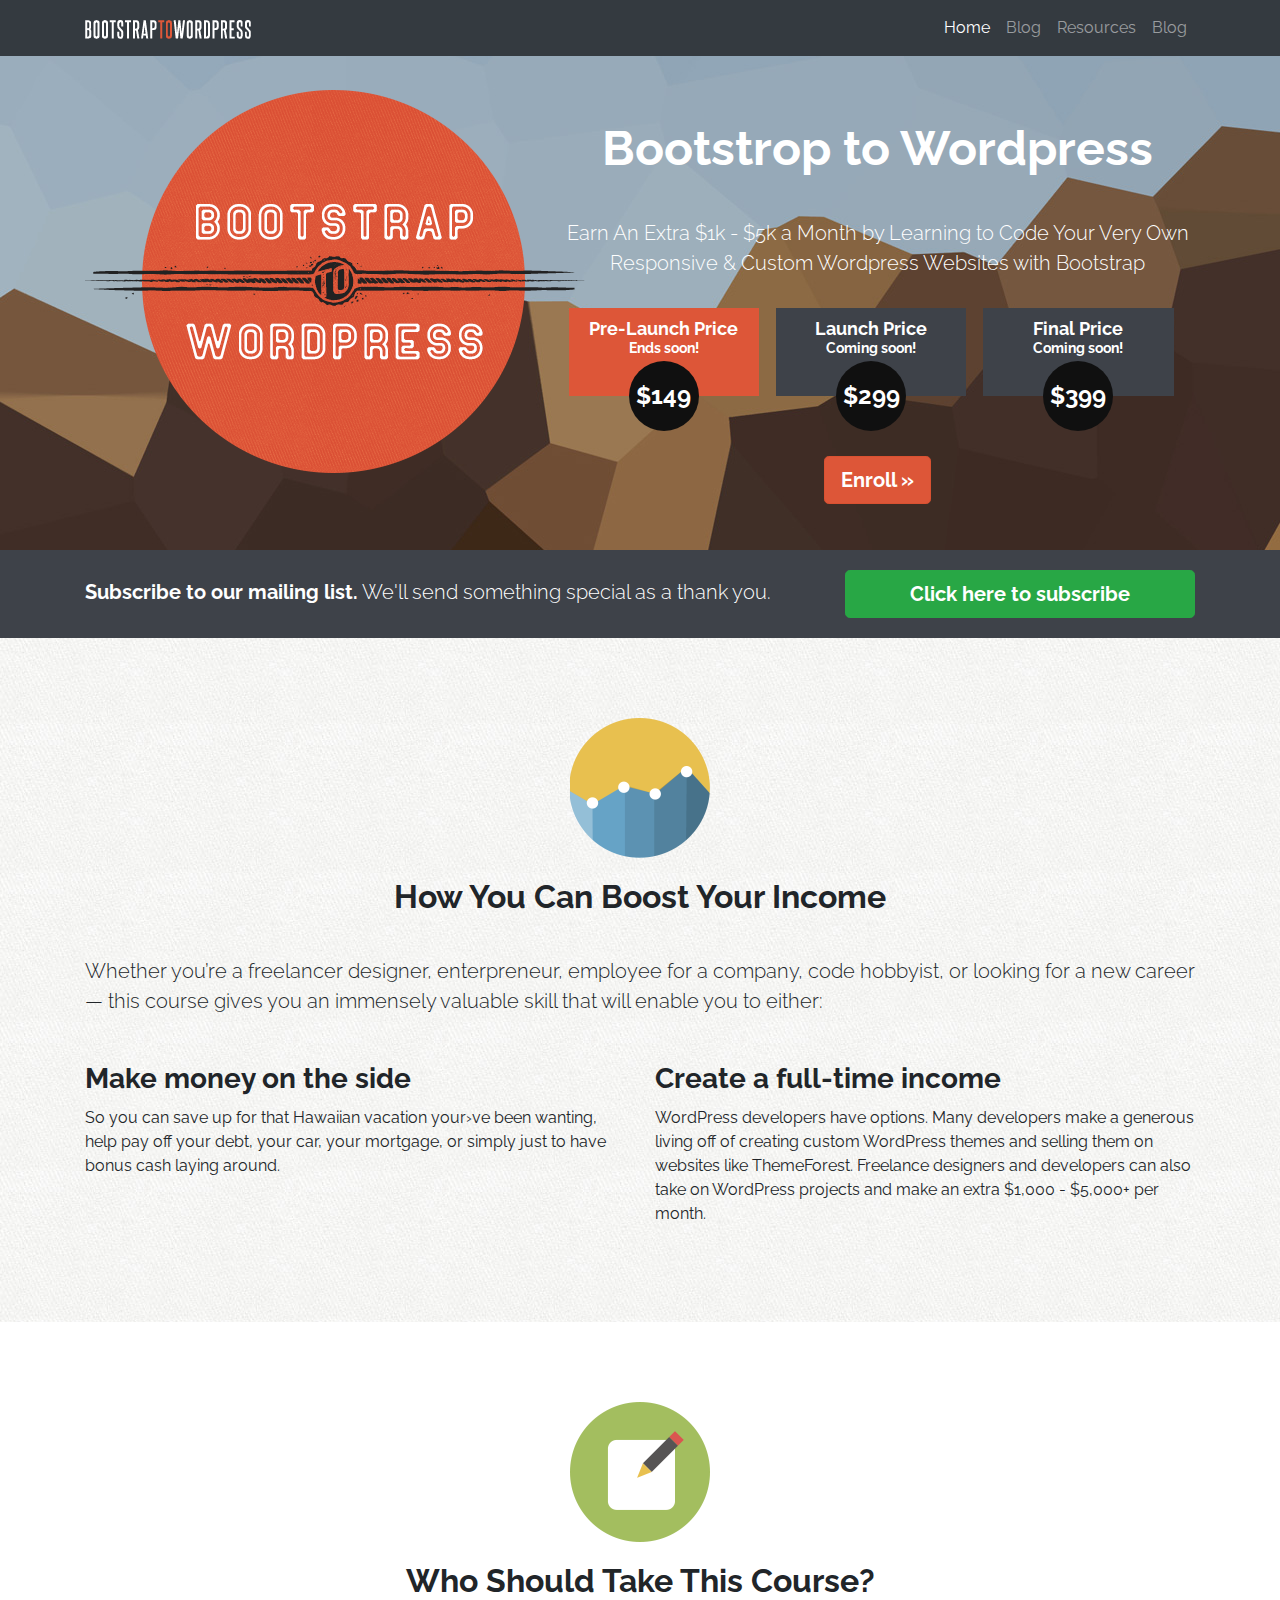
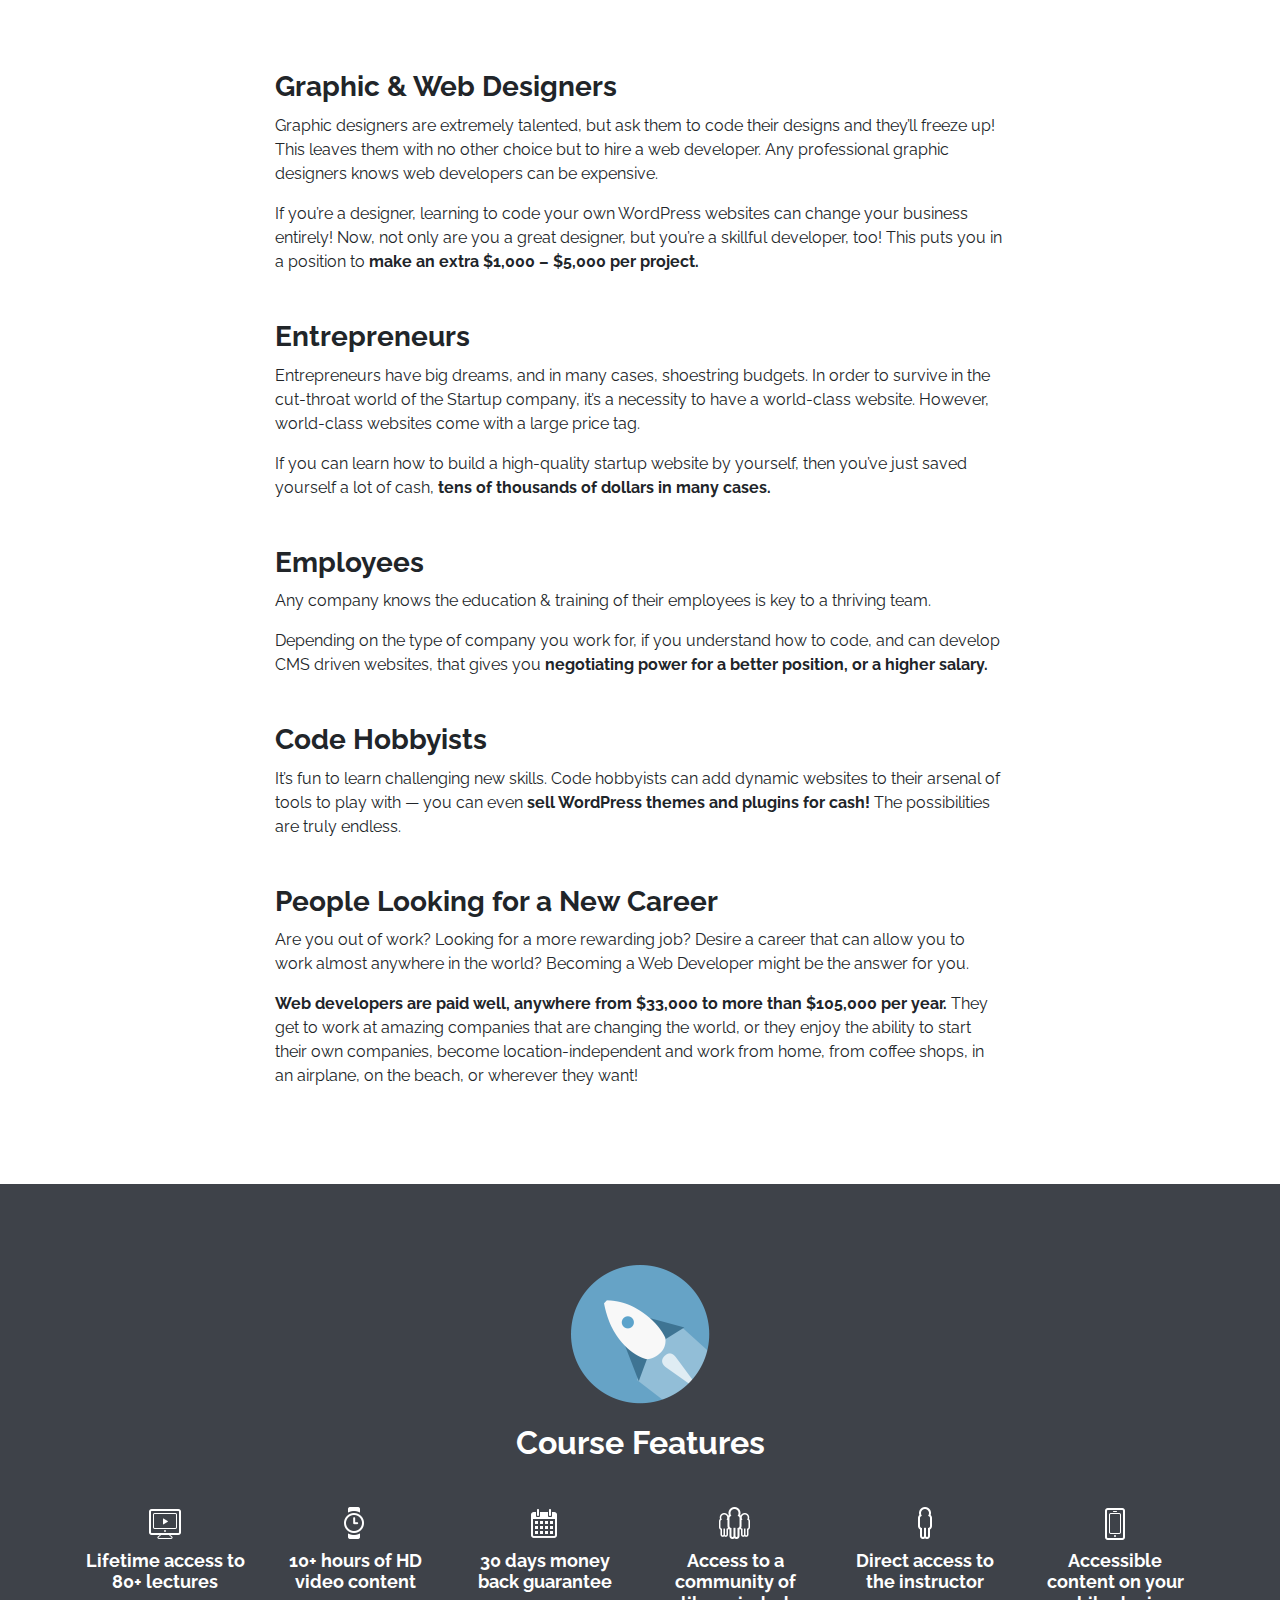
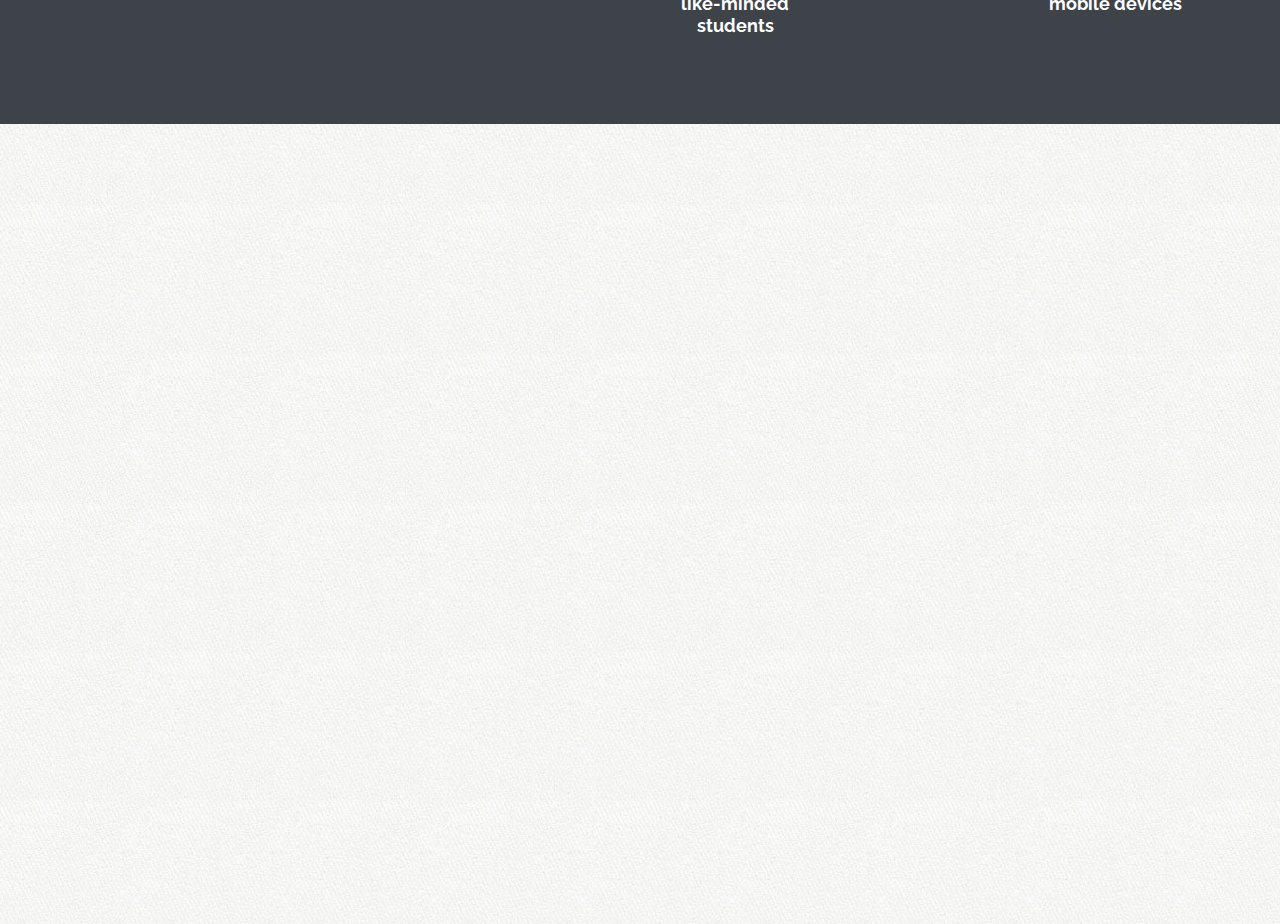
==== index.html @ 0d112072 "feat(markup): implements course features section" ====
<!doctype html>
<html lang="en">
<head>
  <meta charset="utf-8">
  <meta name="viewport" content="width=device-width, initial-scale=1, shrink-to-fit=no">
  <meta http-equiv="X-UA-Compatible" content="ie=edge">
  <meta name="description" content="">
  <meta name="author" content="">

  <title>Bootstrap to Wordpress</title>

  <link rel="icon" href="assets/img/favicon.ico">

  <link rel="stylesheet" href="assets/css/bootstrap.min.css">
  <link rel="stylesheet" href="assets/css/font-awesome/css/fontawesome-all.css">
  <link href="https://fonts.googleapis.com/css?family=Raleway:400,700" rel="stylesheet">
  <link rel="stylesheet" href="assets/css/custom.css">
</head>
<body>
  <!-- Header -->
  <header role="banner">

    <!-- Navbar -->
      <nav class="navbar navbar-expand-lg navbar-dark bg-dark fixed-top">
        <div class="container">
          <a href="#" class="navbar-brand">
            <img src="assets/img/logo.png" alt="Bootstrap to Wordpress">
          </a>
          
          <button
            class="navbar-toggler"
            type="button"
            data-toggle="collapse"
            data-target="#navbarNav"
            aria-controls="navbarNav"
            aria-expanded="false"
            aria-label="Toggle navigation"
          >
            <span class="navbar-toggler-icon"></span>
          </button>

          <div class="navbar-collapse collapse" id="navbarNav">
            <div class="navbar-nav ml-auto">
                <a href="/" class="nav-item nav-link active">
                  Home <span class="sr-only">(current)</span>
                </a>
                <a href="blog.html" class="nav-item nav-link">Blog</a>
                <a href="resources.html" class="nav-item nav-link">Resources</a>
                <a href="contact.html" class="nav-item nav-link">Blog</a>
            </div>
          </div>
        </div>
      </nav>

  </header>

  <!-- Hero -->
  <section id="hero" data-type="background" data-speed="5">
    <article>
      <div class="container">
        <div class="row">
          <div class="col-sm-5">
            <img class="logo" src="assets/img/logo-badge.png" alt="Bootstrap to Wordpress">
          </div>
          <div class="col-sm-7 hero-text">
            <h1>Bootstrop to Wordpress</h1>
            <p class="lead">Earn An Extra $1k - $5k a Month by Learning to Code Your Very Own Responsive &amp; Custom Wordpress Websites with Bootstrap</p>
            <div id="price-timeline">
              <div class="price active">
                <h4>Pre-Launch Price <small>Ends soon!</small></h4>
                <span>$149</span>
              </div>
              <div class="price">
                <h4>Launch Price <small>Coming soon!</small></h4>
                <span>$299</span>
              </div>
              <div class="price">
                  <h4>Final Price <small>Coming soon!</small></h4>
                  <span>$399</span>
              </div>
            </div>

            <div>
              <a href="/" class="btn btn-lg btn-danger" role="button">Enroll &raquo;</a>
            </div>
          </div>
        </div>
      </div>
    </article>
  </section>

  <!-- Opt in section -->
  <section id="optin">
    <div class="container">
      <div class="row">
        <div class="col-sm-8">
          <p class="lead">
            <strong class="font-weight-bold">Subscribe to our mailing list.</strong>
            We'll send something special as a thank you.
          </p>
        </div>
        <div class="col-sm-4">
          <button 
            class="btn btn-lg btn-success btn-block"
            data-toggle="modal"
            data-target="#myModal"
          >
            Click here to subscribe
          </button>
        </div>
      </div>
    </div>
  </section>

  <!-- Boost your income -->
  <section>
    <div class="container">
      <div class="section-header">
        <img src="assets/img/icon-boost.png" alt="icon boost">
        <h2>How You Can Boost Your Income</h2>
      </div>
      <p class="lead">
        Whether you&rsquo;re a freelancer designer, enterpreneur, employee for a company, code hobbyist, or looking for a new career &mdash; this course gives you an immensely valuable skill that will enable you to either:
      </p>

      <div class="row">
        <div class="col-sm-6">
          <h3>Make money on the side</h3>
          <p>So you can save up for that Hawaiian vacation your&rsaquo;ve been wanting, help pay off your debt, your car, your mortgage, or simply just to have bonus cash laying around.</p>
        </div>
        <div class="col-sm-6">
          <h3>Create a full-time income</h3>
          <p>WordPress developers have options. Many developers make a generous living off of creating custom WordPress themes and selling them on websites like ThemeForest. Freelance designers and developers can also take on WordPress projects and make an extra $1,000 - $5,000+ per month.</p>
        </div>
      </div>
    </div>
  </section>

  <!-- Who benefits -->
  <section id="who-benefits">
    <div class="container">
      <div class="section-header">
        <img src="assets/img/icon-pad.png" alt="icon pad">
        <h2>Who Should Take This Course?</h2>
      </div>

      <div class="row">
        <div class="col-sm-8 offset-sm-2">
          <h3>Graphic &amp; Web Designers</h3>
          <p>Graphic designers are extremely talented, but ask them to code their designs and they’ll freeze up! This leaves them with no other choice but to hire a web developer. Any professional graphic designers knows web developers can be expensive.</p>
          <p>If you’re a designer, learning to code your own WordPress websites can change your business entirely! Now, not only are you a great designer, but you’re a skillful developer, too! This puts you in a position to <strong>make an extra $1,000 – $5,000 per project.</strong></p>
        </div>

        <div class="col-sm-8 offset-sm-2">
          <h3>Entrepreneurs</h3>
          <p>Entrepreneurs have big dreams, and in many cases, shoestring budgets. In order to survive in the cut-throat world of the Startup company, it’s a necessity to have a world-class website. However, world-class websites come with a large price tag.</p>
          <p>If you can learn how to build a high-quality startup website by yourself, then you’ve just saved yourself a lot of cash, <strong>tens of thousands of dollars in many cases.</strong></p>
        </div>

        <div class="col-sm-8 offset-sm-2">
          <h3>Employees</h3>
          <p>Any company knows the education & training of their employees is key to a thriving team.</p>
          <p>Depending on the type of company you work for, if you understand how to code, and can develop CMS driven websites, that gives you <strong>negotiating power for a better position, or a higher salary.</strong></p>
        </div>

        <div class="col-sm-8 offset-sm-2">
          <h3>Code Hobbyists</h3>
          <p>It’s fun to learn challenging new skills. Code hobbyists can add dynamic websites to their arsenal of tools to play with — you can even <strong>sell WordPress themes and plugins for cash!</strong> The possibilities are truly endless.</p>
        </div>

        <div class="col-sm-8 offset-sm-2">
          <h3>People Looking for a New Career</h3>
          <p>Are you out of work? Looking for a more rewarding job? Desire a career that can allow you to work almost anywhere in the world? Becoming a Web Developer might be the answer for you.</p>
          <p><strong>Web developers are paid well, anywhere from $33,000 to more than $105,000 per year.</strong> They get to work at amazing companies that are changing the world, or they enjoy the ability to start their own companies, become location-independent and work from home, from coffee shops, in an airplane, on the beach, or wherever they want!</p>
        </div>
      </div>
    </div>
  </section>

  <!-- Course features -->
  <section id="course-features">
    <div class="container">

      <div class="section-header">
        <img src="assets/img/icon-rocket.png" alt="icon rocket">
        <h2>Course Features</h2>
      </div>

      <div class="row">
        <div class="col-sm-2">
          <i class="ci ci-computer"></i>
          <h4>Lifetime access to 80+ lectures</h4>
        </div>

        <div class="col-sm-2">
          <i class="ci ci-watch"></i>
          <h4>10+ hours of HD video content</h4>
        </div>

        <div class="col-sm-2">
          <i class="ci ci-calendar"></i>
          <h4>30 days money back guarantee</h4>
        </div>

        <div class="col-sm-2">
          <i class="ci ci-community"></i>
          <h4>Access to a community of like-minded students</h4>
        </div>

        <div class="col-sm-2">
          <i class="ci ci-instructor"></i>
          <h4>Direct access to the instructor</h4>
        </div>

        <div class="col-sm-2">
          <i class="ci ci-device"></i>
          <h4>Accessible content on your mobile devices</h4>
        </div>
      </div>

    </div>
  </section>

  <!-- Project features -->
  <section></section>

  <!-- Video featurette -->
  <section></section>

  <!-- Instructor -->
  <section></section>

  <!-- Testimonials -->
  <section></section>

  <!-- Sign up -->
  <section></section>

  <!-- Footer -->
  <footer></footer>

  <!-- Modal -->
  <div class="modal fade" id="myModal">
    <div class="modal-dialog">
      <div class="modal-content">
        <div class="modal-header">
          <h4 class="modal-title" id="myModalLabel">
            <i class="fa fa-envelope"></i> Subscribe to our Mailing List
          </h4>
          <button type="button" class="close" data-dismiss="modal" aria-label="close">
            <span aria-hidden="true">&times;</span>
            <span class="sr-only">Close</span>
          </button>
        </div>

        <div class="modal-body">
          <p>
            Simply enter your name and email! As a thank you for joining us, 
            we're going to give you one of our best-selling courses, 
            <em>for free!</em>
          </p>

          <form>
            <div class="form-row">
              <div class="form-group col-6">
                <label for="subscribe-name" class="sr-only">Your first name</label>
                <input type="text" class="form-control" id="subscribe-name" placeholder="Your first name">
              </div>
              <div class="form-group col-6">
                <label for="subscribe-email" class="sr-only">and your email</label>
                <input type="email" class="form-control" id="subscribe-email" placeholder="and your email">
              </div>  
            </div>
            <button type="submit" class="btn btn-danger btn-block">Subscribe!</button>
          </form>

          <hr>

          <p>
            <small>
              By provinding your email you consent to receiving occasional promotional emails &amp; newsletters.
              <br>
              No Spam. Just good stuff. We respect your privacy &amp; you may unsubscribe at any time.
            </small>
          </p>
        </div>
      </div>
    </div>
  </div>


  <script src="assets/js/jquery-3.3.1.min.js"></script>
  <script src="assets/js/popper-1.14.1.min.js"></script>
  <script src="assets/js/bootstrap.min.js"></script>
  <script src="assets/js/main.js"></script>
</body>
</html>
---- assets/css/custom.css ----
/* Color references

Green: #79b044
Salmon: #dd5638
Blue Gray: #3e4249

*/

/* === General === */
body {
  margin-top: 50px;
  font-family: 'proxima-nova', 'Raleway', Helvetica, sans-serif;
  font-size: 16px;
  background: url('../img/tile.jpg') top left repeat;
}

/* === Global === */
h1,h2,h3,h4,h5,h6 {
  -webkit-font-smoothing: antialiased;
  text-rendering: optimizeLegibility;
  font-weight: bold;
}

h1 {
  font-size: 3em;
}

h1,h2 {
  margin: 0 0 40px;
}

h3 {
  margin: 20px 0;
}

h4 {
  font-size: 18px;
}

button, input, .btn, a.btn {
  -webkit-font-smoothing: antialiased;
  text-rendering: optimizeLegibility;
  color: white;
}

.btn {
  font-weight: bold;
}

.btn-danger {
  background-color: #dd5638;
  border-color: #d95131;
}

/* === Hero === */
#hero {
  background: url('../img/hero-bg.jpg') 50% 0 repeat fixed;
  min-height: 500px;
  padding: 40px 0;
  color: white;
  -webkit-font-smoothing: antialiased;
  text-rendering: optimizeLegibility;
}

#hero article {
  width: 100%;
  text-align: center;
}

#hero .hero-text {
  margin-top: 30px;
}

#price-timeline {
  margin: 30px 0 60px;
  text-align: center;
}

#price-timeline .price {
  display: inline-block;
  margin: 0 2% 0 0;
  width: 30%;
  background-color: #3e4249;
  padding: 10px 20px 30px;
  position: relative;
  vertical-align: top;
}

#price-timeline .price.active {
  background-color: #dd5638;
}

#price-timeline .price span {
  background-color: #101010;
  display: block;
  height: 70px;
  width: 70px;
  text-align: center;
  line-height: 70px;
  font-weight: bold;
  font-size: 24px;
  border-radius: 100%;
  -webkit-border-radius: 100%;
  -moz-border-radius: 100%;
  position: absolute;
  bottom: -35px;
  left: 50%;
  margin-left: -35px;
}

#price-timeline h4 {
  margin: 0 0 10px;
}

#price-timeline h4 small {
  color: white;
  font-weight: bold;
  display: block;
}

/* === Layout === */
section {
  padding: 80px 0;
}

section h2 {
  margin: 20px 0 40px;
}

section h3 {
  margin: 30px 0 10px;
}

.section-header {
  text-align: center;
}

#optin {
  background-color: #3e4249;
  padding: 20px 0;
  color: white;
  -webkit-font-smoothing: antialiased;
  text-rendering: optimizeLegibility;
  font-size: 1.2em;
}

#optin p {
  margin: 7px 0 0 0;
}

#who-benefits {
  background-color: white;
}

#course-features {
  background: #3e4249;
  color: white;
  text-align: center;
}

/* === CUSTOM ICON SPRITES === */
i.ci {
  display: inline-block;
  height: 40px;
  width: 40px;
  background: url('../img/icon-sprite.png') no-repeat;
}

.ci.ci-computer {
  background-position: 0 0;
}

.ci.ci-watch {
  background-position: -40px 0;
}

.ci.ci-calendar {
  background-position: -80px 0;
}

.ci.ci-community {
  background-position: -120px 0;
}

.ci.ci-instructor {
  background-position: -160px 0;
}

.ci.ci-device {
  background-position: -200px 0;
}
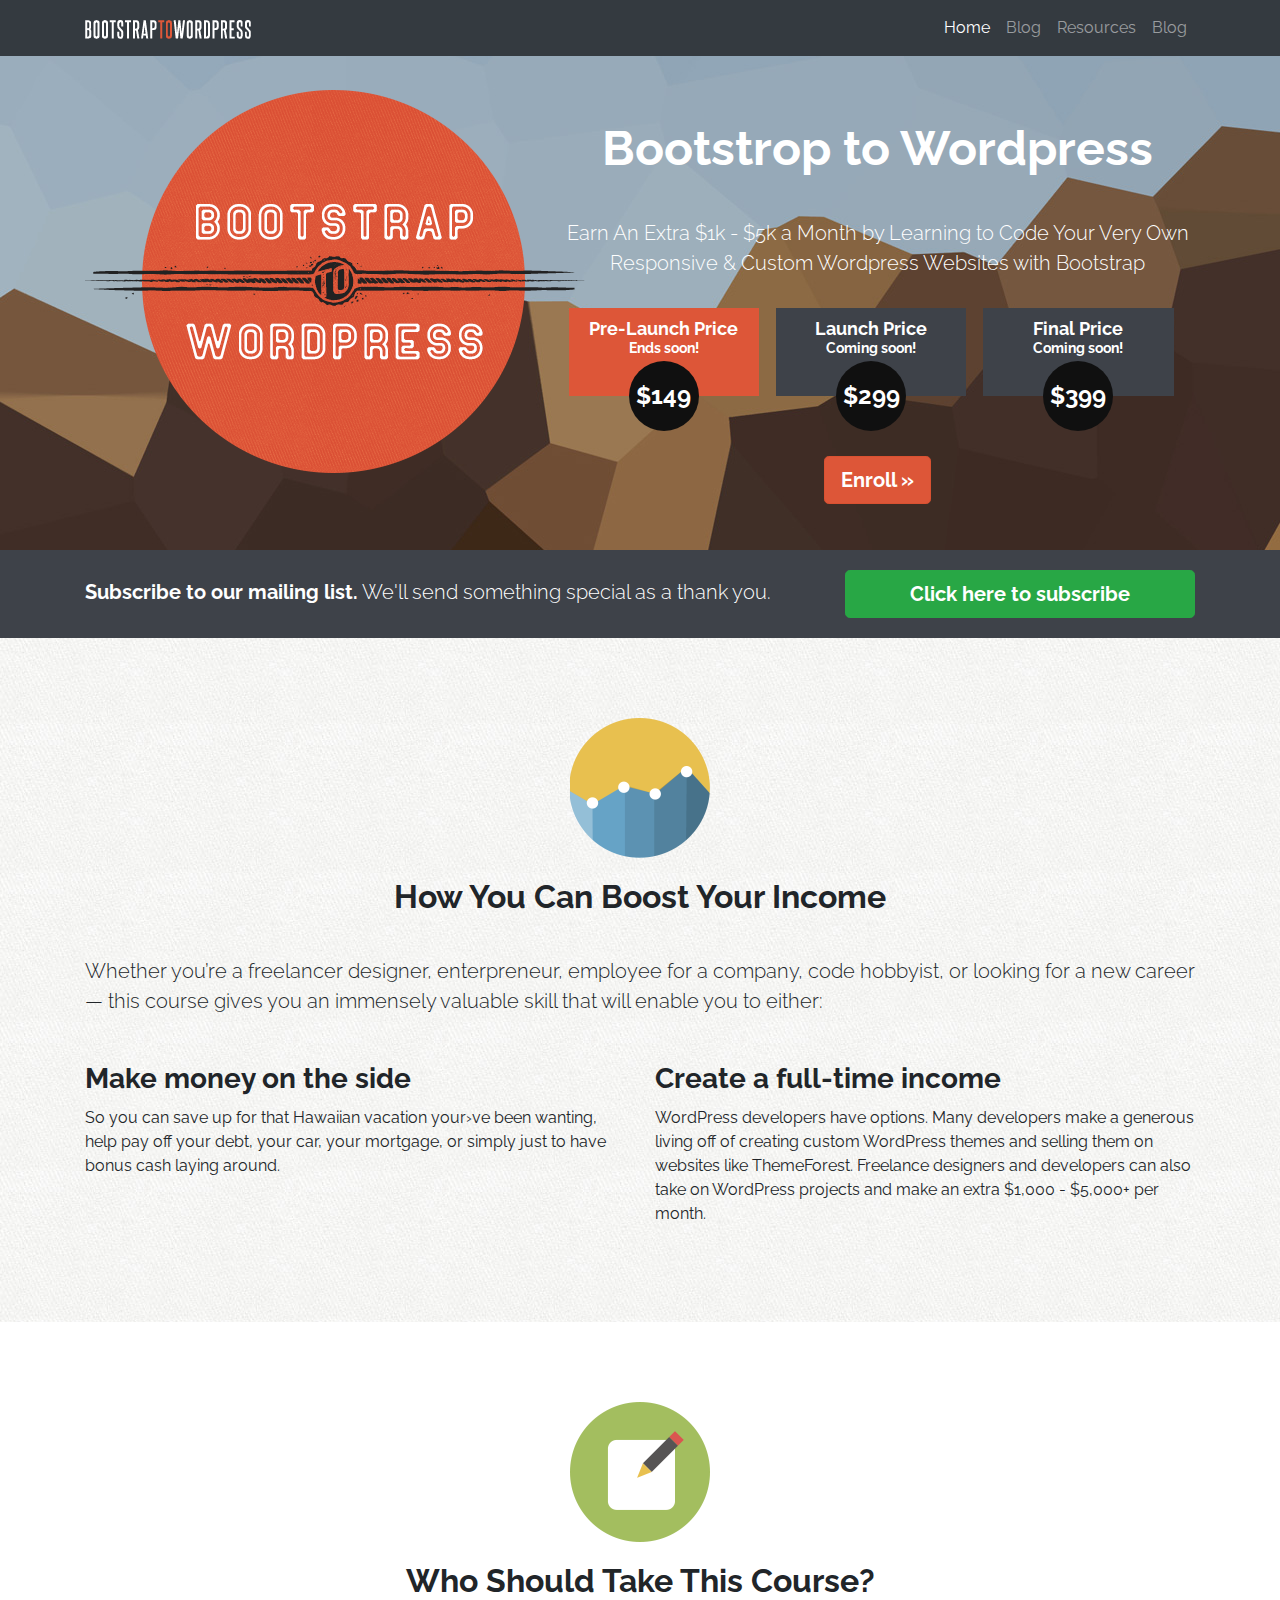
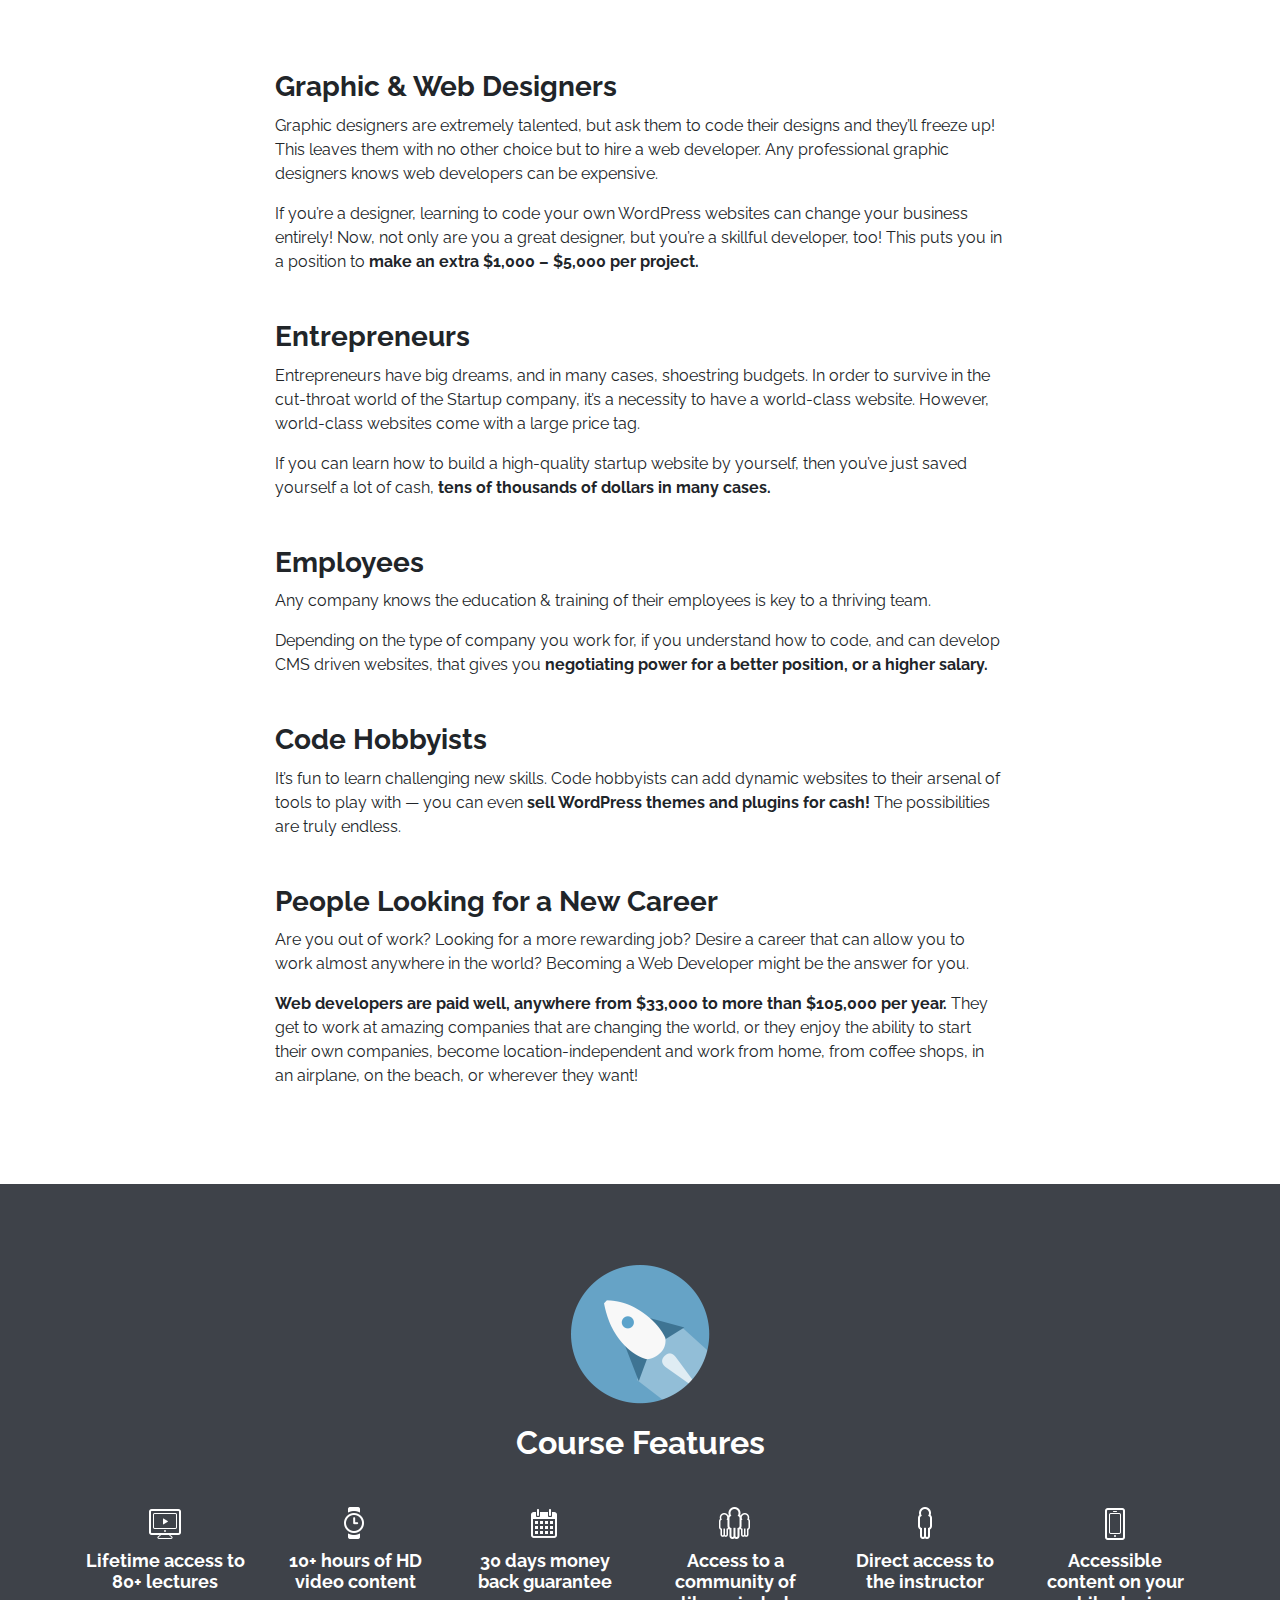
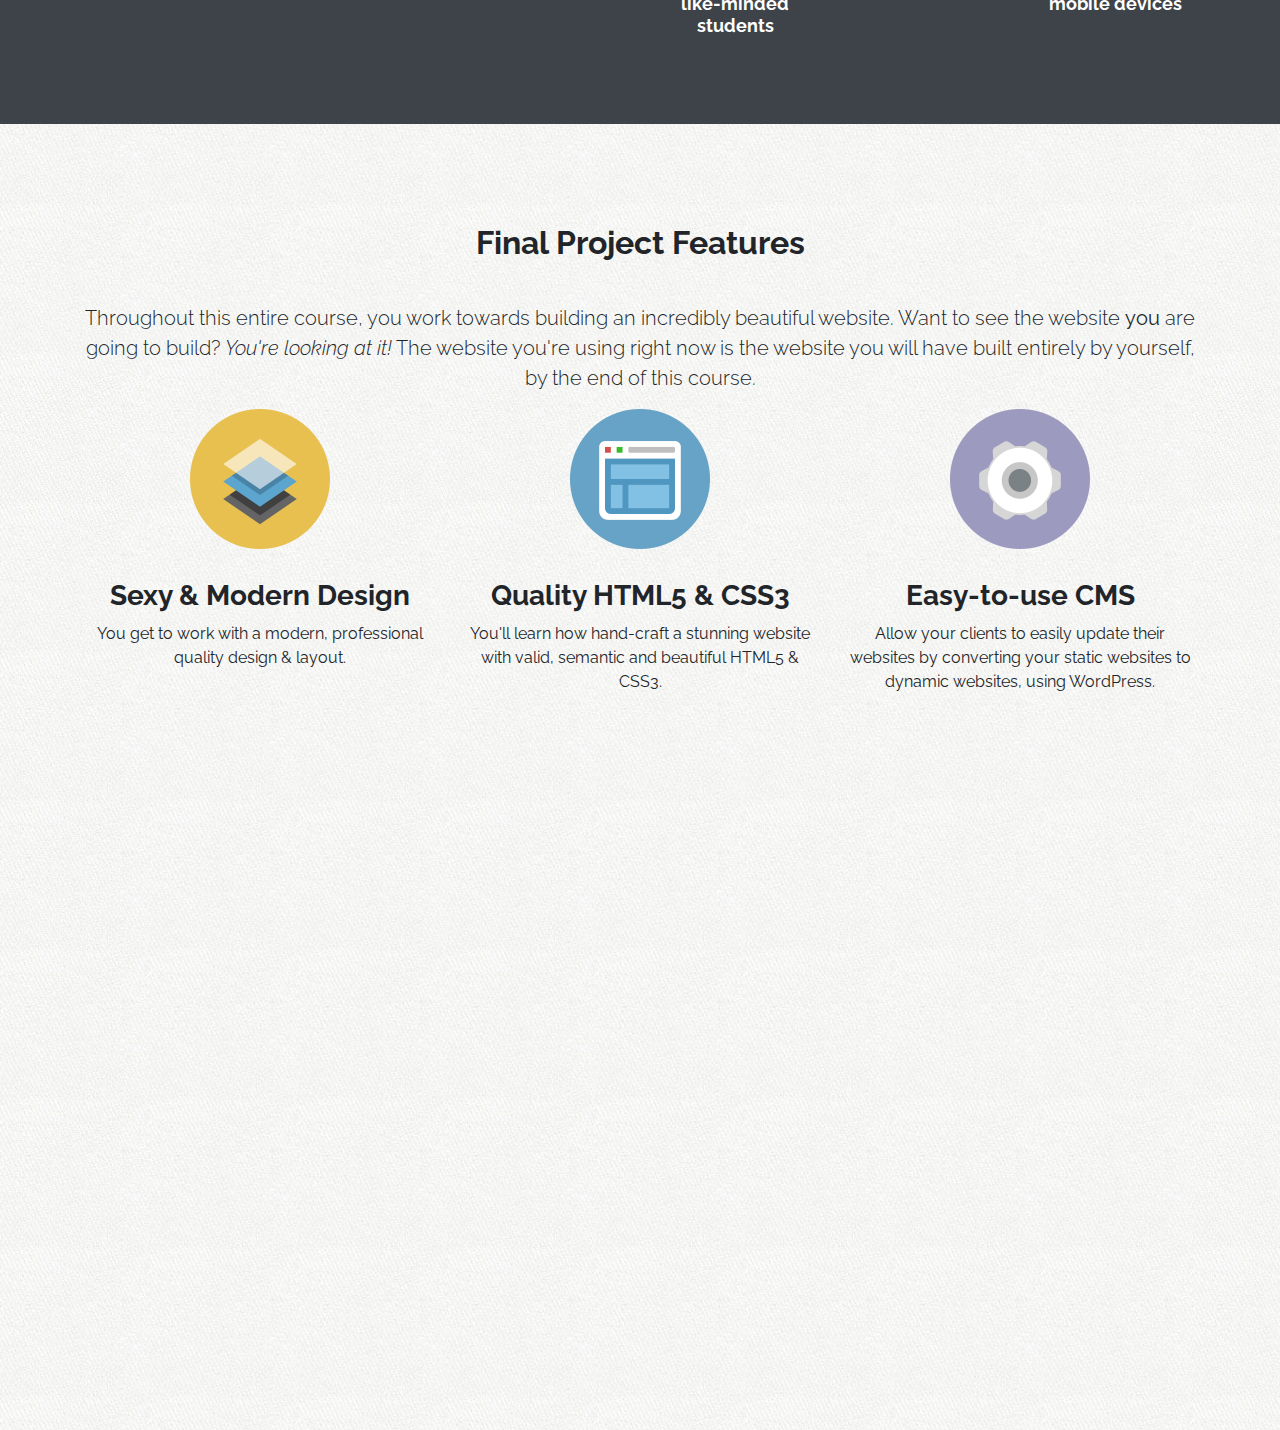
==== commit 689fbcc1: "feat(markup): implements project features section" ====
--- a/index.html
+++ b/index.html
@@ -222,7 +222,34 @@
   </section>
 
   <!-- Project features -->
-  <section></section>
+  <section id="project-features">
+    <div class="container">
+
+      <h2>Final Project Features</h2>
+      <p class="lead">Throughout this entire course, you work towards building an incredibly beautiful website. Want to see the website <strong>you</strong> are going to build? <em>You're looking at it!</em> The website you're using right now is the website you will have built entirely by yourself, by the end of this course.</p>
+
+      <div class="row">
+        <div class="col-sm-4">
+          <img src="assets/img/icon-design.png" alt="icon design">
+          <h3>Sexy &amp; Modern Design</h3>
+          <p>You get to work with a modern, professional quality design &amp; layout.</p>
+        </div>
+        
+        <div class="col-sm-4">
+          <img src="assets/img/icon-code.png" alt="icon design">
+          <h3>Quality HTML5 &amp; CSS3</h3>
+          <p>You'll learn how hand-craft a stunning website with valid, semantic and beautiful HTML5 &amp; CSS3.</p>
+        </div>
+
+        <div class="col-sm-4">
+          <img src="assets/img/icon-cms.png" alt="icon design">
+          <h3>Easy-to-use CMS</h3>
+          <p>Allow your clients to easily update their websites by converting your static websites to dynamic websites, using WordPress.</p>
+        </div>
+      </div>
+
+    </div>
+  </section>
 
   <!-- Video featurette -->
   <section></section>
--- a/assets/css/custom.css
+++ b/assets/css/custom.css
@@ -158,6 +158,10 @@
   text-align: center;
 }
 
+#project-features {
+  text-align: center;
+}
+
 /* === CUSTOM ICON SPRITES === */
 i.ci {
   display: inline-block;
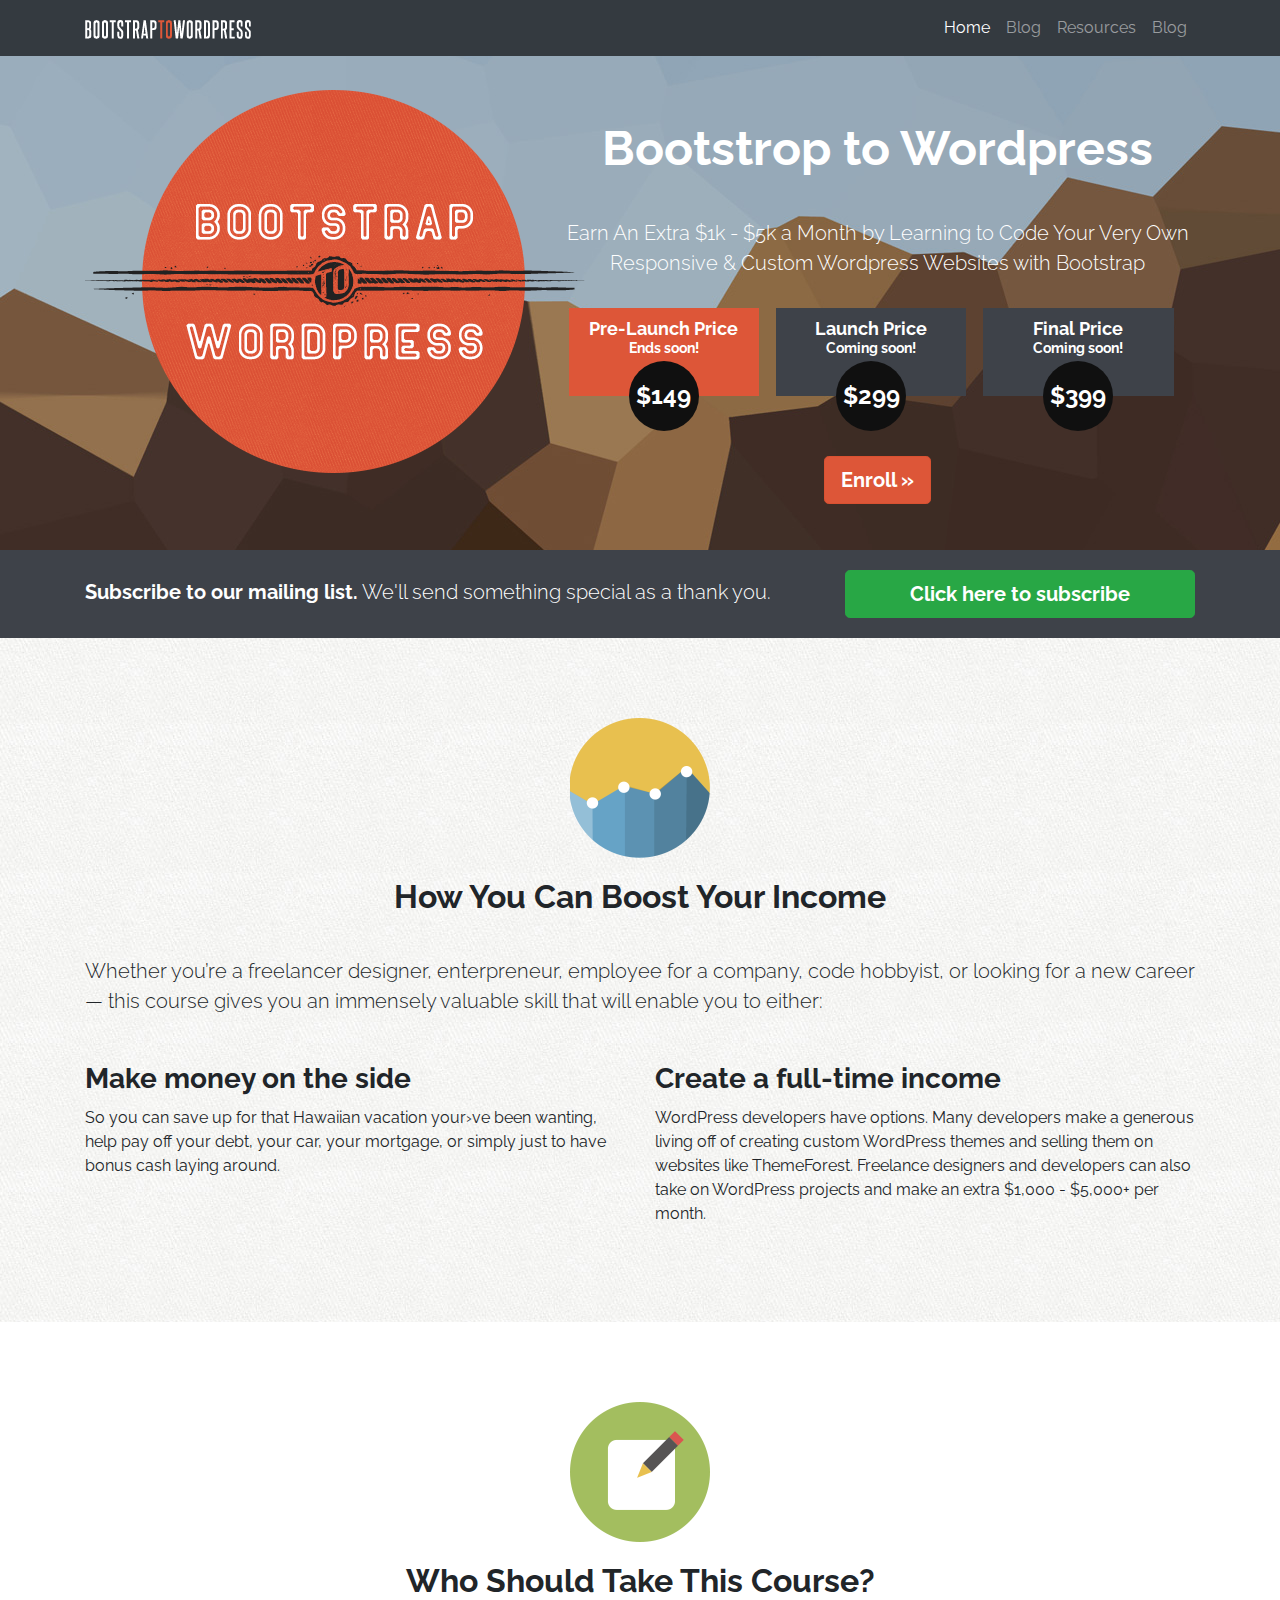
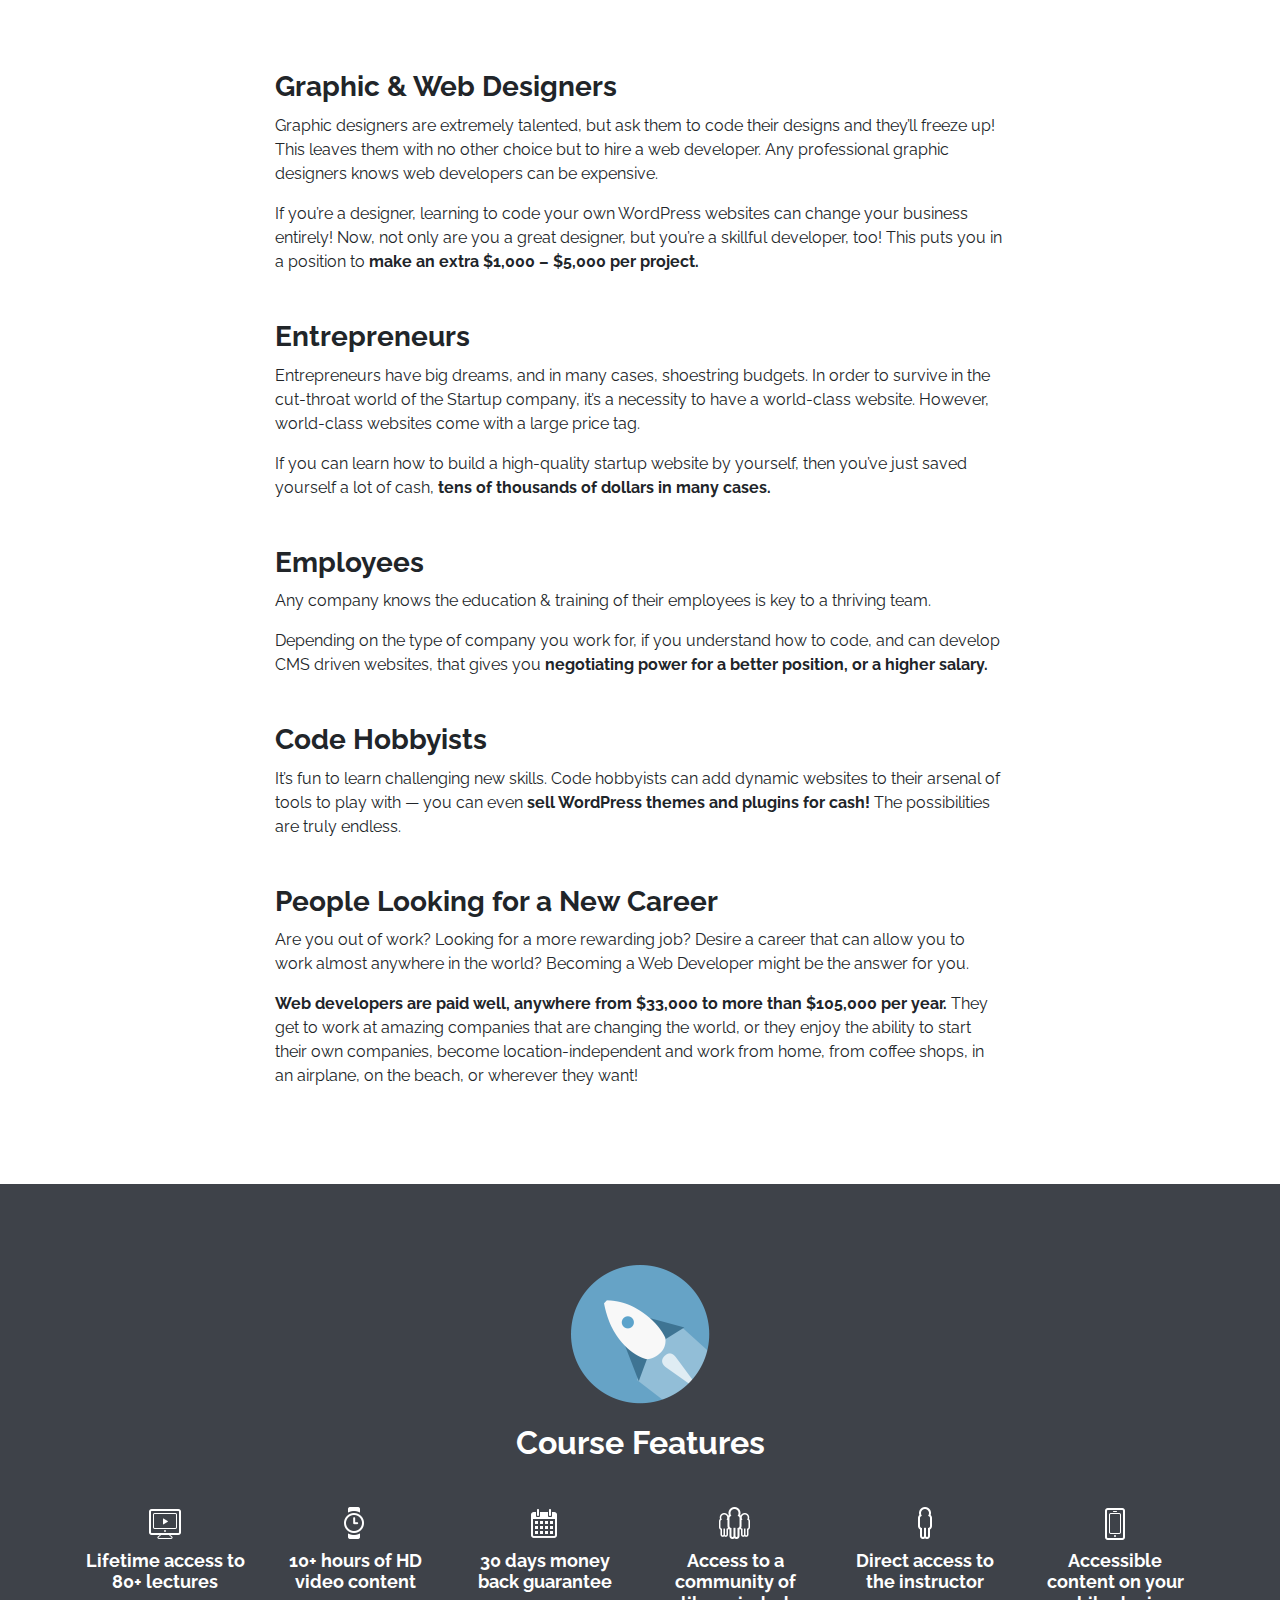
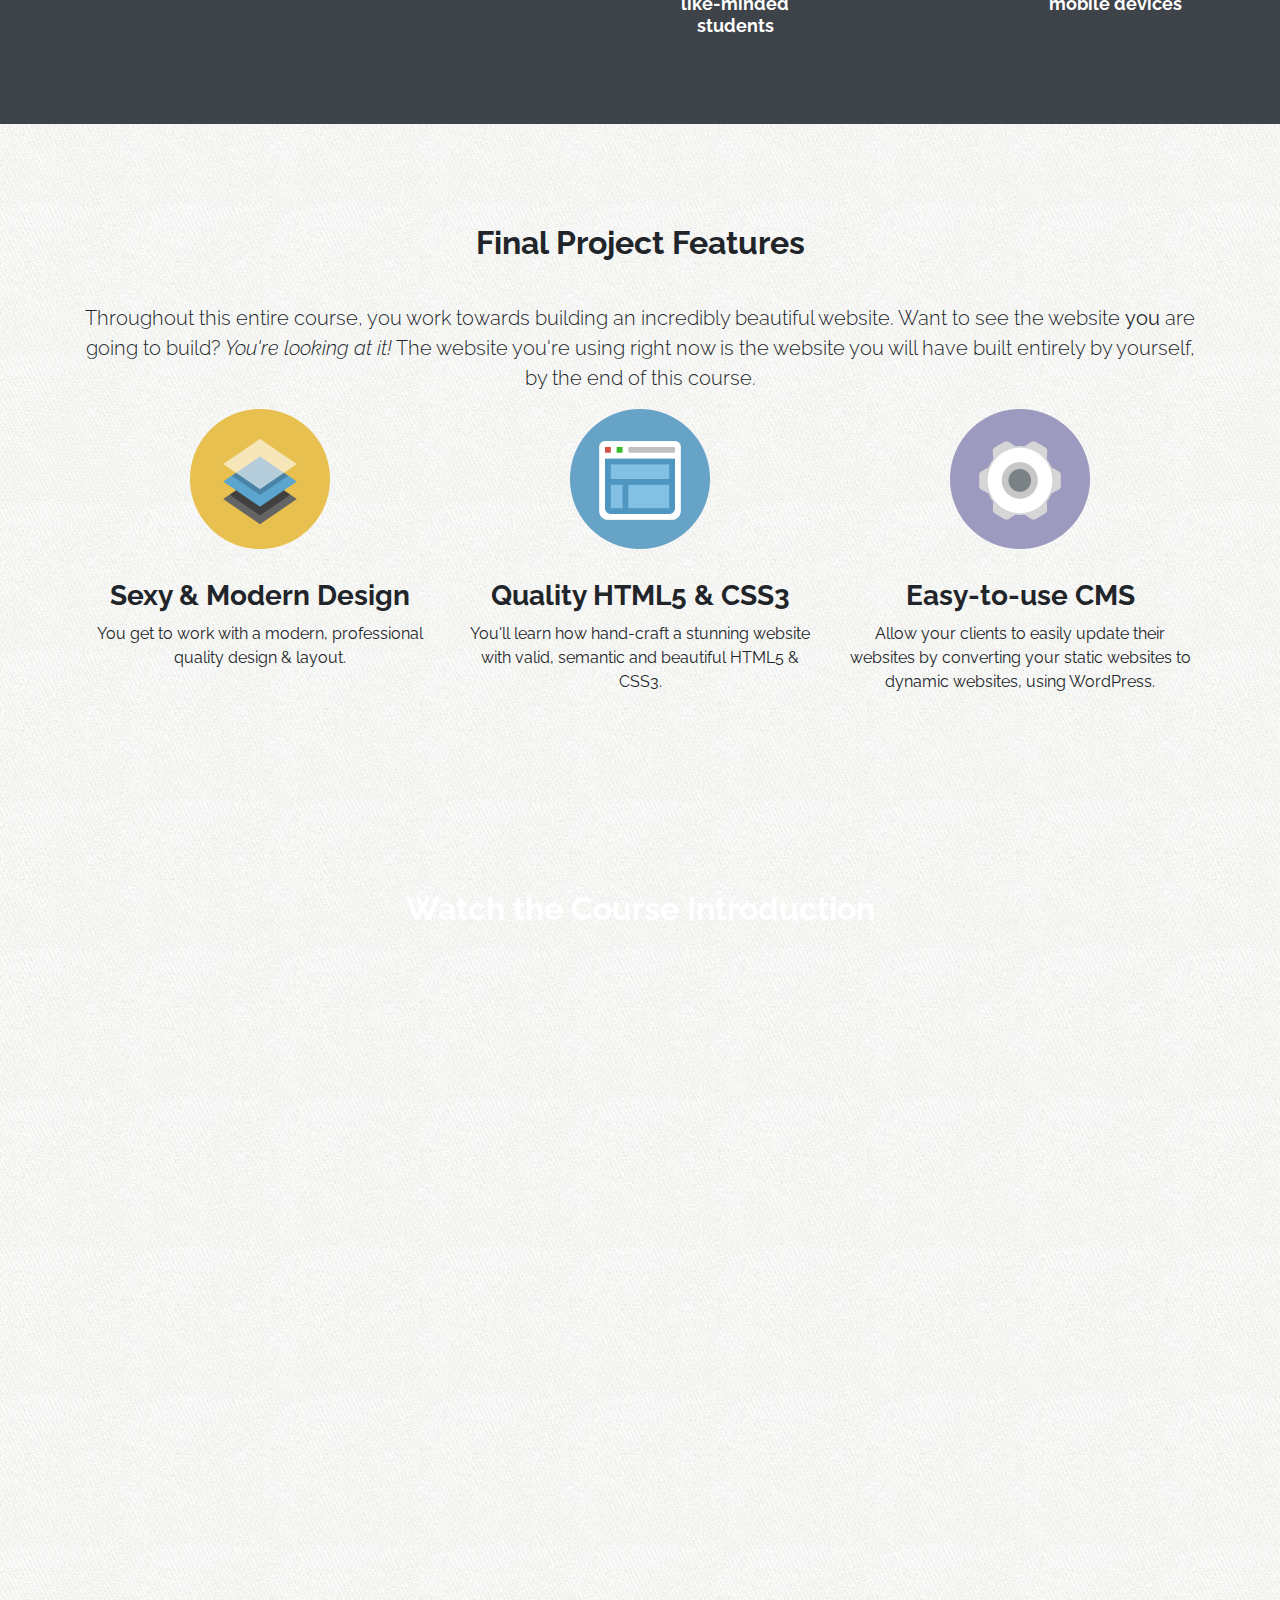
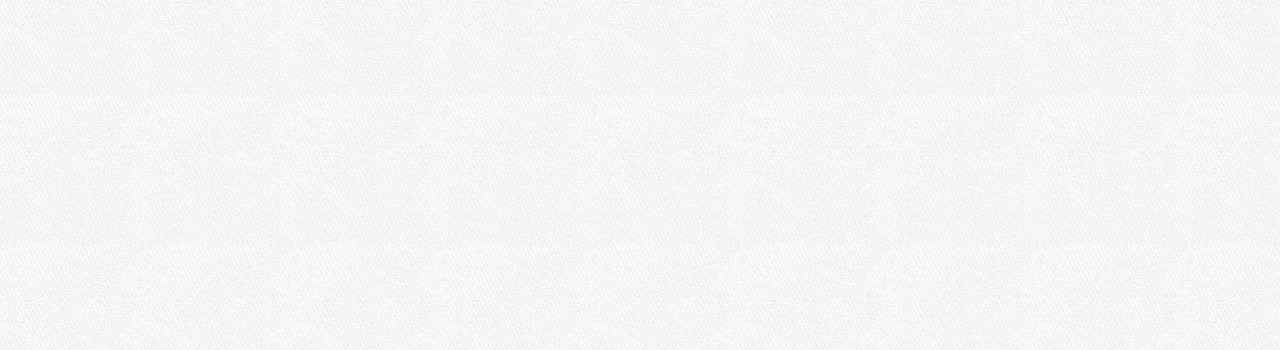
==== commit b3d5fe33: "feat(markup): implements video featurette section" ====
--- a/index.html
+++ b/index.html
@@ -252,7 +252,18 @@
   </section>
 
   <!-- Video featurette -->
-  <section></section>
+  <section id="featurette">
+
+    <div class="container">
+      <div class="row">
+        <div class="col-sm-8 offset-sm-2">
+          <h2>Watch the Course Introduction</h2>
+          <iframe width="100%" height="415" src="https://www.youtube.com/embed/q-mJJsnOHew" frameborder="0" allow="accelerometer; autoplay; encrypted-media; gyroscope; picture-in-picture" allowfullscreen></iframe>
+        </div>
+      </div>
+    </div>
+
+  </section>
 
   <!-- Instructor -->
   <section></section>
--- a/assets/css/custom.css
+++ b/assets/css/custom.css
@@ -162,6 +162,13 @@
   text-align: center;
 }
 
+#featurette {
+  background: url('../img/stuff-bg.jpg') 50% 100% repeat fixed;
+  background-size: cover;
+  text-align: center;
+  color: white;
+}
+
 /* === CUSTOM ICON SPRITES === */
 i.ci {
   display: inline-block;
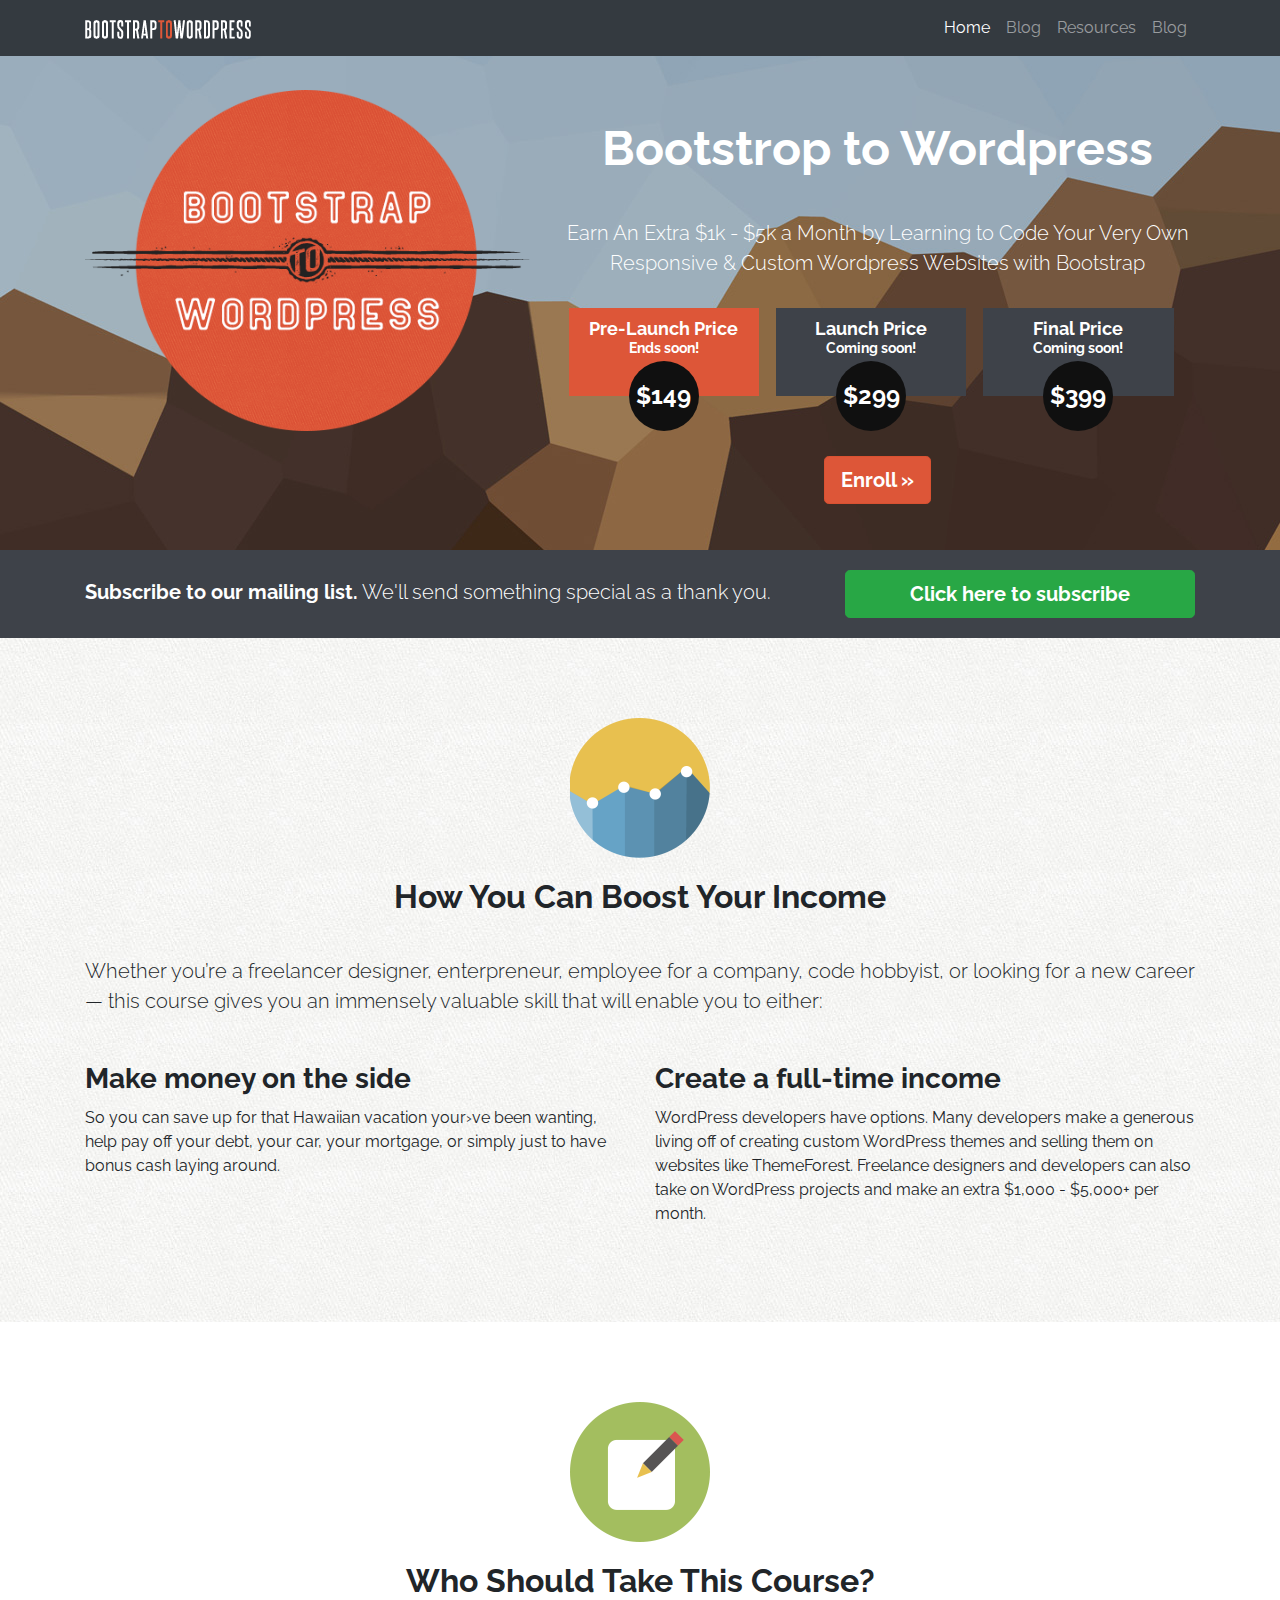
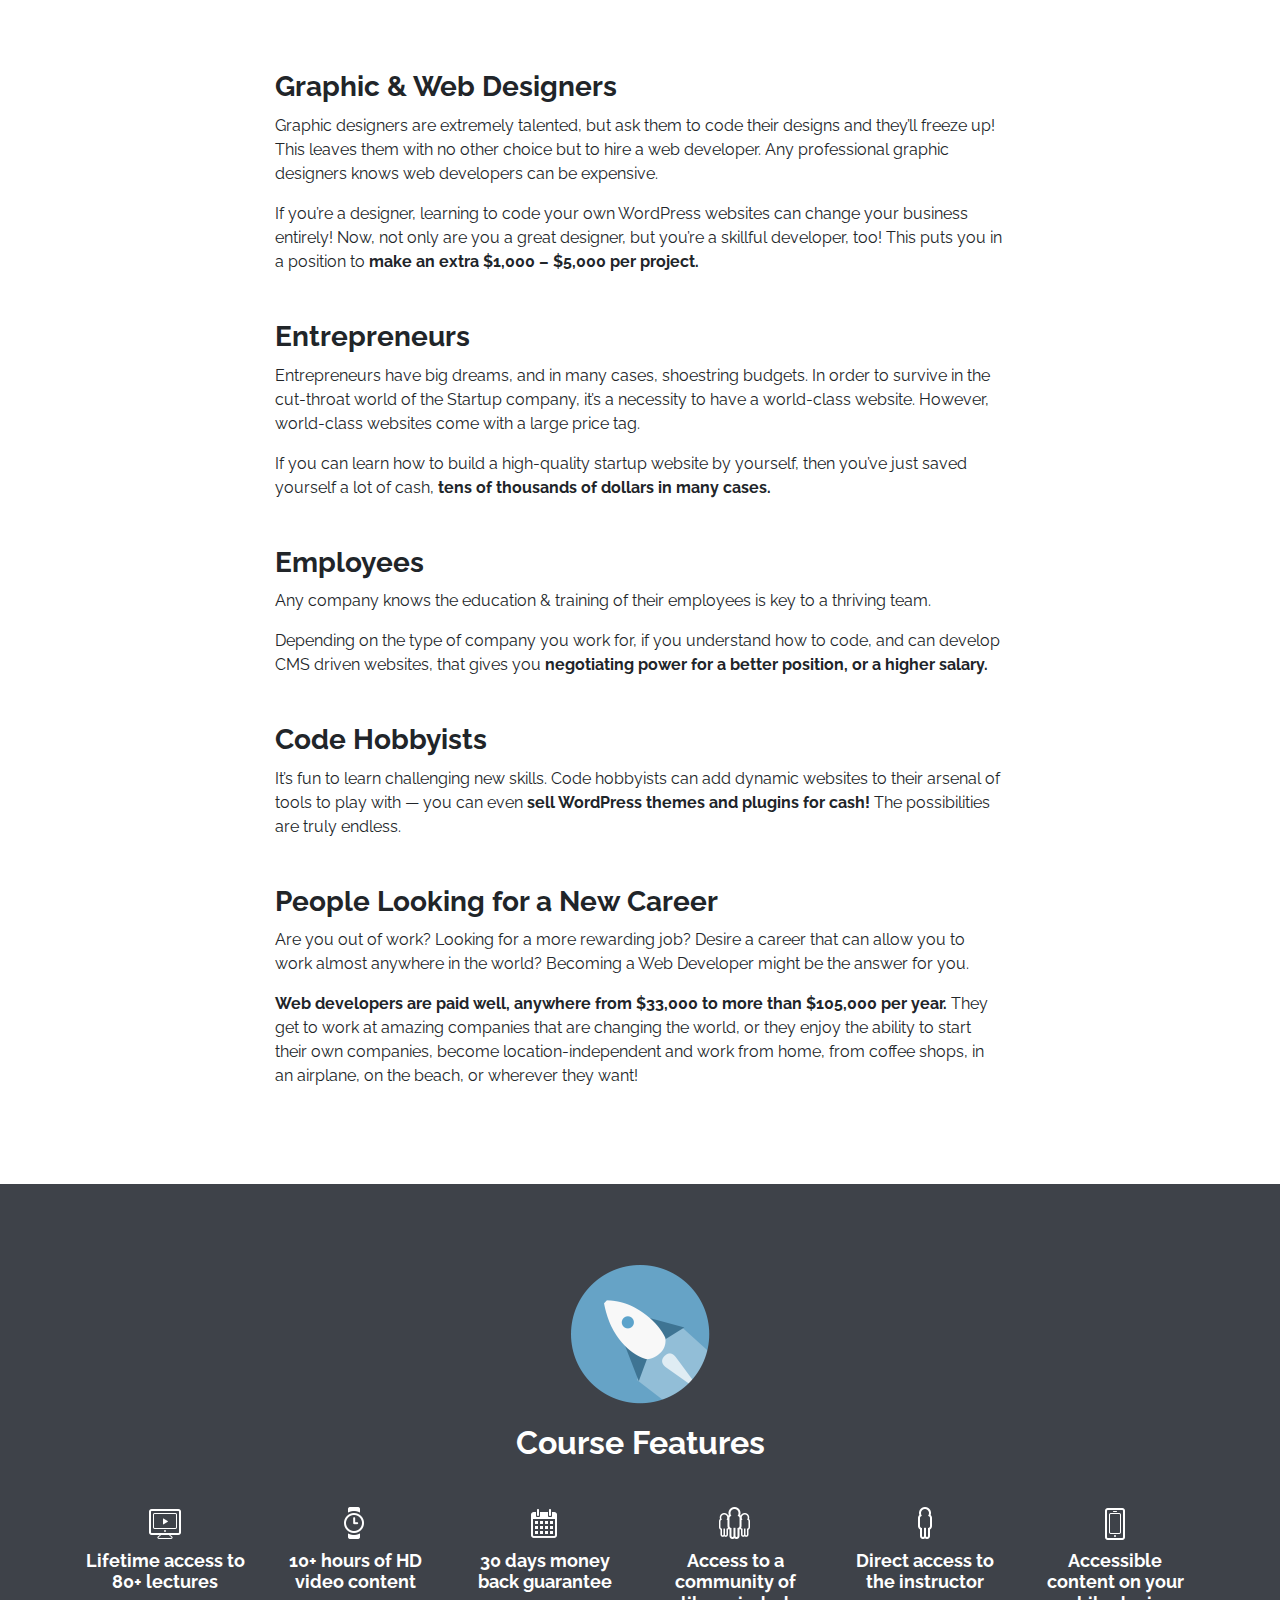
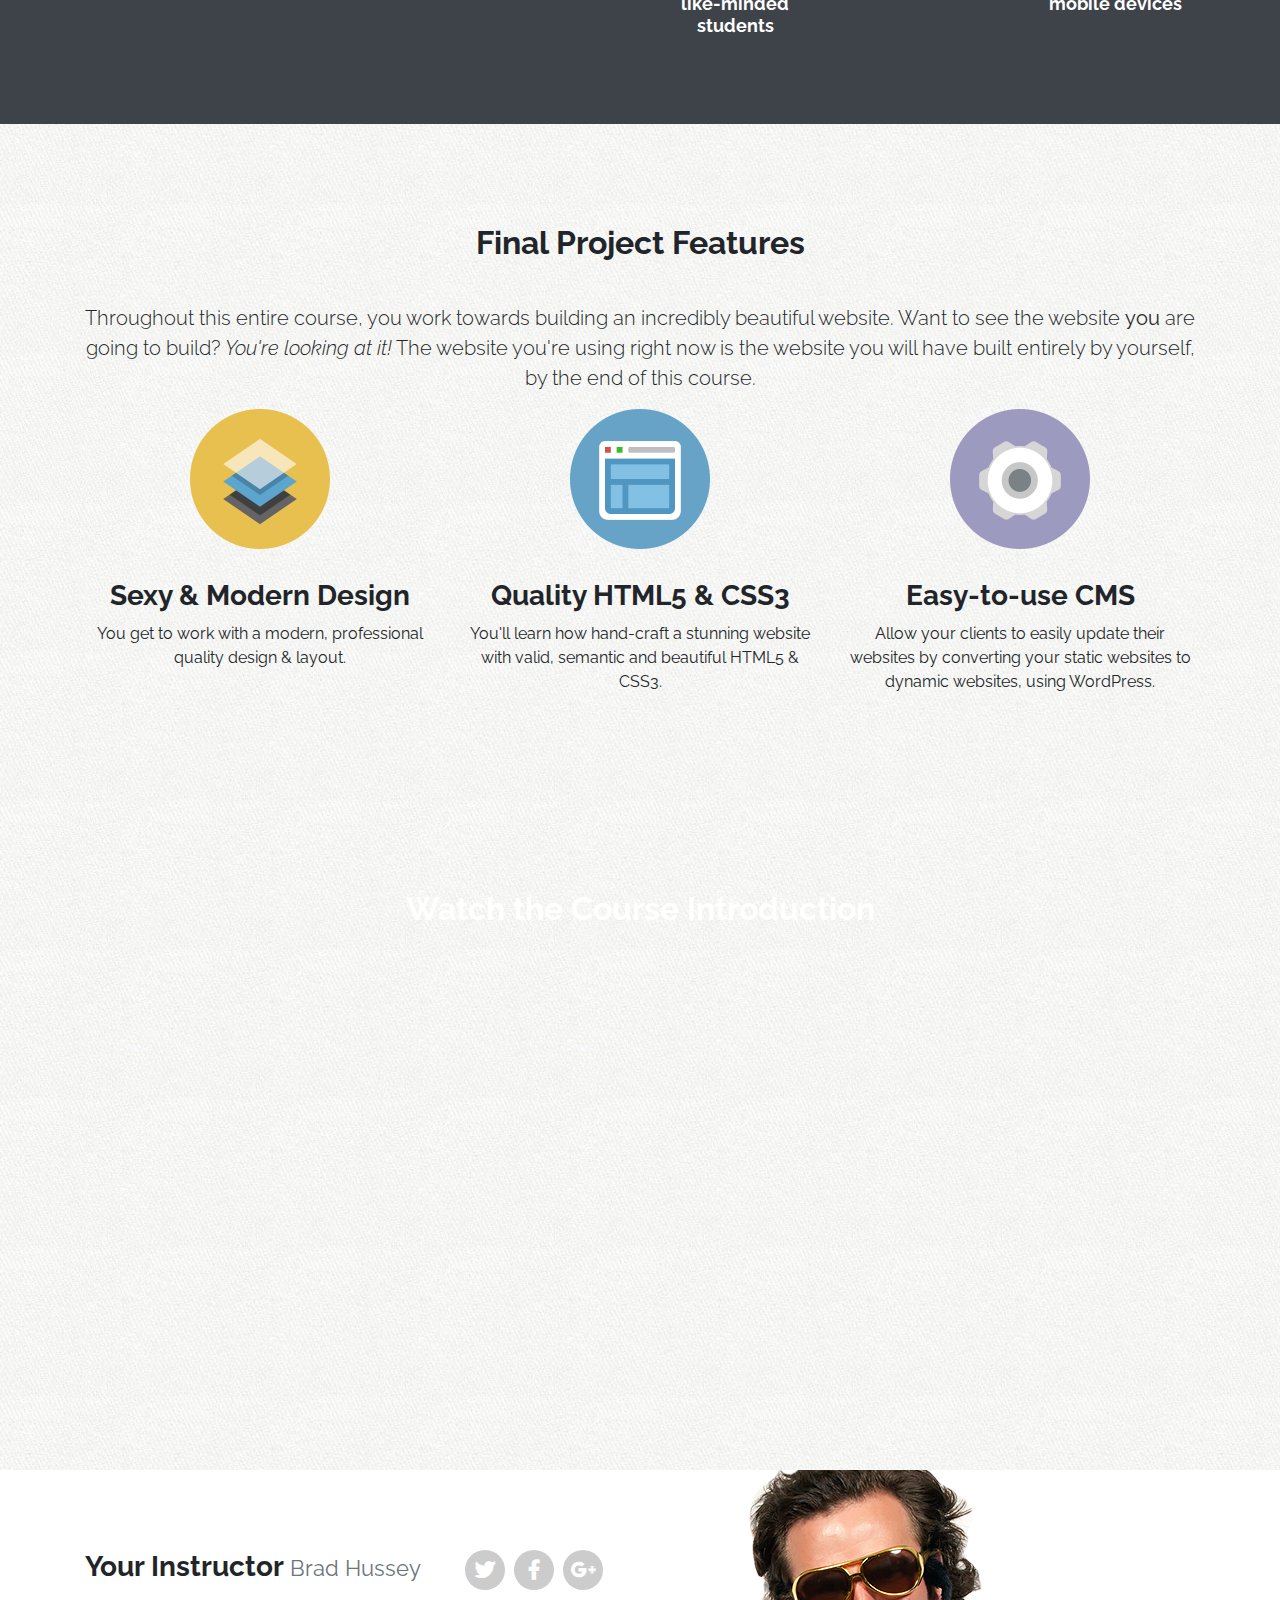
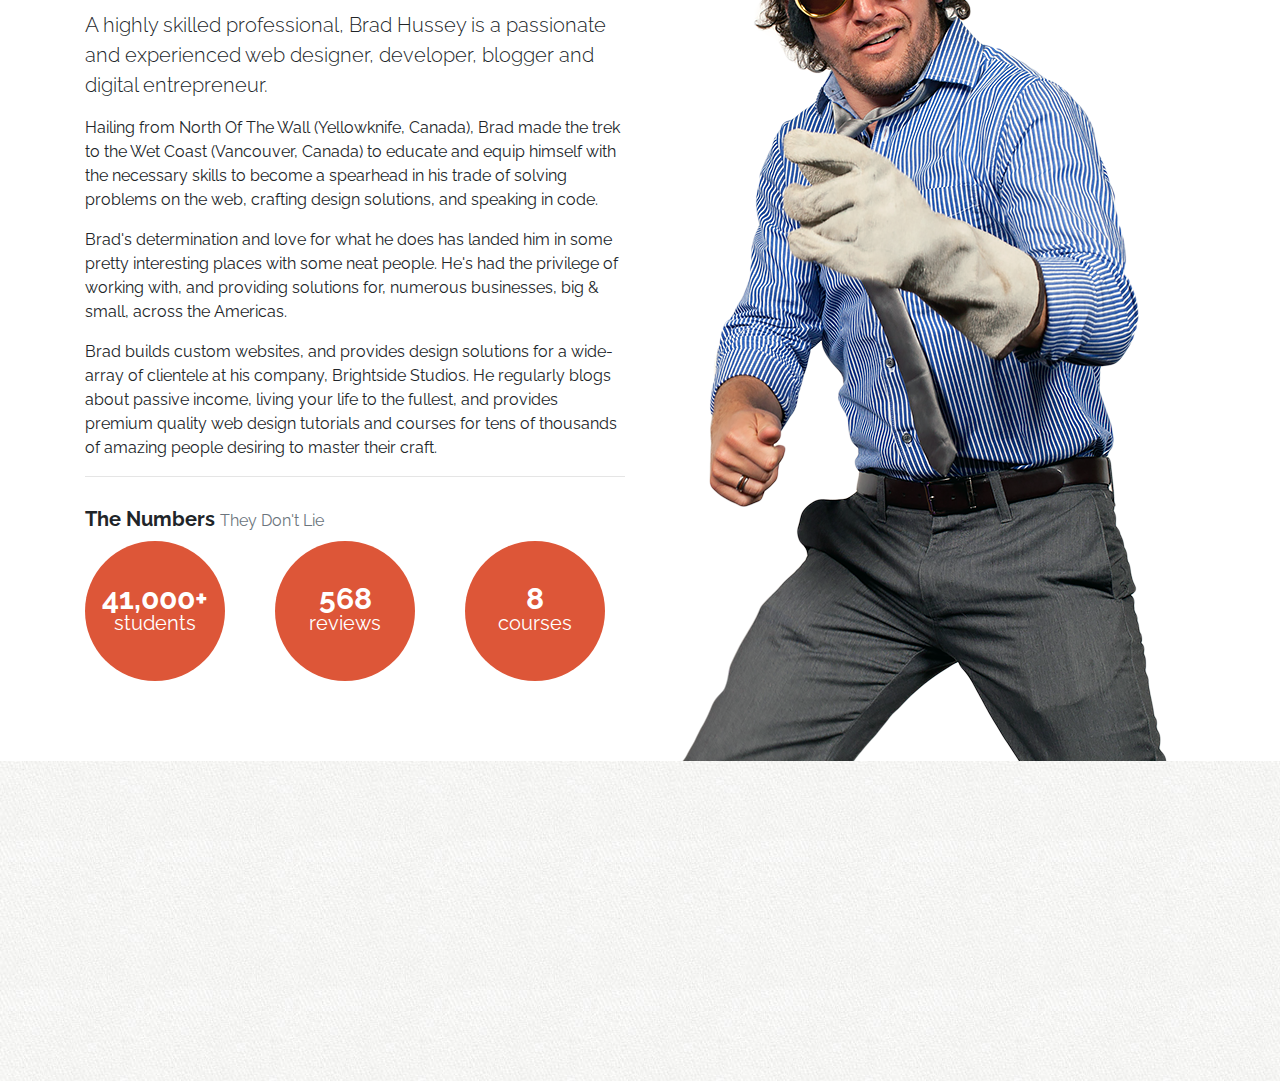
==== commit 4be5bd5b: "feat(markup): implements instructor section" ====
--- a/index.html
+++ b/index.html
@@ -266,7 +266,61 @@
   </section>
 
   <!-- Instructor -->
-  <section></section>
+  <section id="instructor">
+    <div class="container">
+      <div class="row">
+        <div class="col-sm-8 col-md-6">
+
+          <div class="row">
+            <div class="col-lg-8">
+              <h2>Your Instructor <small class="text-muted">Brad Hussey</small></h2>
+            </div>
+            <div class="col-lg-4">
+              <a href="httsp://twitter.com/bradhussey" target="_blank" class="badge social twitter">
+                <i class="fab fa-twitter"></i>
+              </a>
+              <a href="httsp://facebook.com/bradhussey" target="_blank" class="badge social facebook">
+                <i class="fab fa-facebook-f"></i>
+              </a>
+              <a href="httsp://plus.google.com/+BradHussey" target="_blank" class="badge social gplus">
+                <i class="fab fa-google-plus-g"></i>
+              </a>
+            </div>
+          </div>
+
+          <p class="lead">A highly skilled professional, Brad Hussey is a passionate and experienced web designer, developer, blogger and digital entrepreneur.</p>
+          <p>Hailing from North Of The Wall (Yellowknife, Canada), Brad made the trek to the Wet Coast (Vancouver, Canada) to educate and equip himself with the necessary skills to become a spearhead in his trade of solving problems on the web, crafting design solutions, and speaking in code.</p>
+          <p>Brad's determination and love for what he does has landed him in some pretty interesting places with some neat people. He's had the privilege of working with, and providing solutions for, numerous businesses, big &amp; small, across the Americas.</p>
+          <p>Brad builds custom websites, and provides design solutions for a wide-array of clientele at his company, Brightside Studios. He regularly blogs about passive income, living your life to the fullest, and provides premium quality web design tutorials and courses for tens of thousands of amazing people desiring to master their craft.</p>
+
+          <hr>
+
+          <h3>The Numbers <small class="text-muted">They Don't Lie</small></h3>
+
+          <div class="row">
+            <div class="col-4">
+              <div class="num">
+                <div class="num-content">41,000+ <span>students</span></div>
+              </div>
+            </div>
+
+            <div class="col-4">
+              <div class="num">
+                <div class="num-content">568 <span>reviews</span></div>
+              </div>
+            </div>
+
+            <div class="col-4">
+              <div class="num">
+                <div class="num-content">8 <span>courses</span></div>
+              </div>
+            </div>
+          </div>
+
+        </div>
+      </div>
+    </div>
+  </section>
 
   <!-- Testimonials -->
   <section></section>
--- a/assets/css/custom.css
+++ b/assets/css/custom.css
@@ -50,6 +50,39 @@
 .btn-danger {
   background-color: #dd5638;
   border-color: #d95131;
+}
+
+img {
+  max-width: 100%;
+}
+
+.modal-content {
+  background: url('../img/tile.jpg') top left repeat;
+}
+
+.badge.social {
+  background: #ccc;
+  font-size: 24px;
+  height: 40px;
+  width: 40px;
+  text-align: center;
+  line-height: 30px;
+  margin: 0 5px 20px 0;
+  border-radius: 50px;
+  color: white;
+  font-size: 1.25em;
+}
+
+.badge.social.twitter:hover {
+  background-color: #55acee;
+}
+
+.badge.social.facebook:hover {
+  background-color: #3b5998;
+}
+
+.badge.social.gplus:hover {
+  background-color: #db4b39;
 }
 
 /* === Hero === */
@@ -169,6 +202,44 @@
   color: white;
 }
 
+#instructor {
+  background: white url('../img/brad-elvis.png') 90% -10px no-repeat;
+}
+
+#instructor h2 {
+  font-size: 1.725em;
+  margin: 0 0 20px;
+}
+
+#instructor h3 {
+  font-size: 1.25em;
+}
+
+#instructor .num {
+  display: table;
+  font-size: 30px;
+  font-weight: bold;
+  color: white;
+  line-height: 24px;
+  height: 140px;
+  width: 140px;
+  text-align: center;
+  background-color: #dd5638;
+  border-radius: 100%;
+  text-rendering: optimizeLegibility;
+}
+
+#instructor .num .num-content {
+  display: table-cell;
+  vertical-align: middle;
+}
+
+#instructor .num span {
+  display: block;
+  font-size: 20px;
+  font-weight: normal;
+}
+
 /* === CUSTOM ICON SPRITES === */
 i.ci {
   display: inline-block;
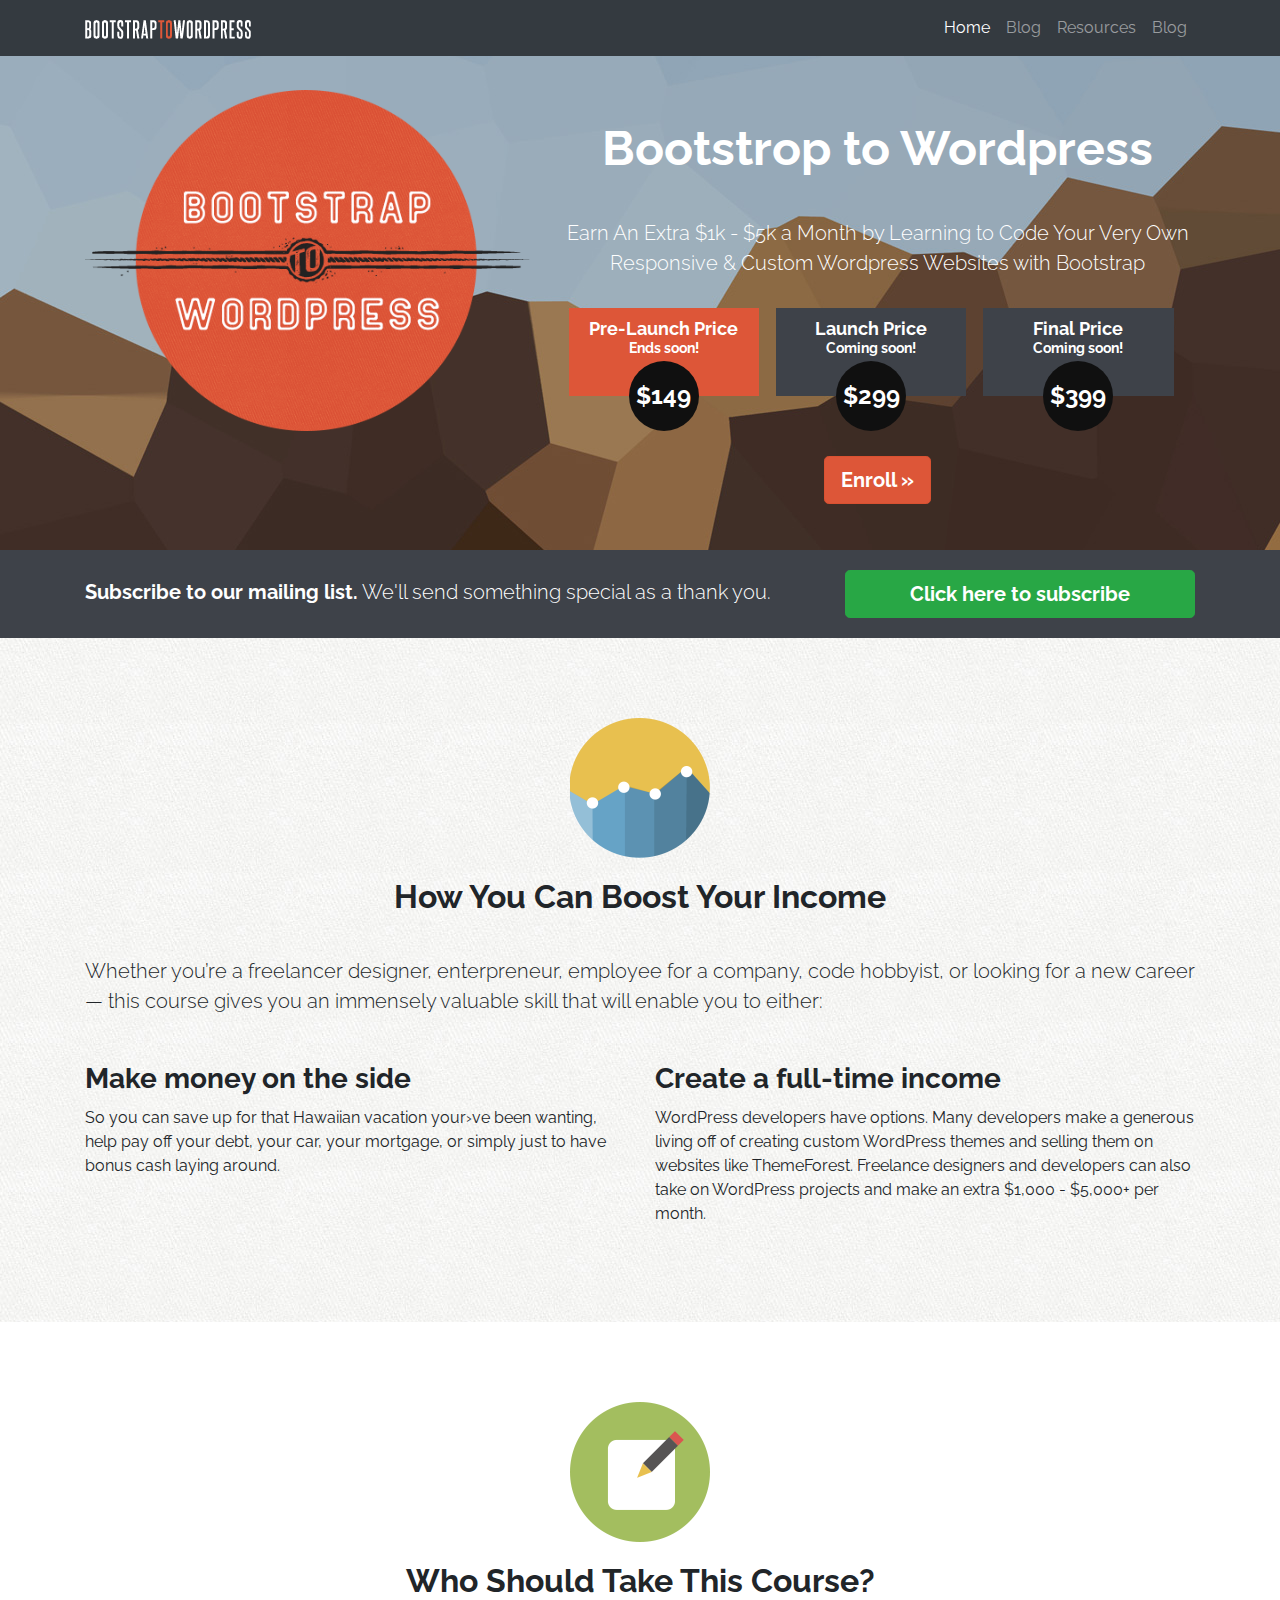
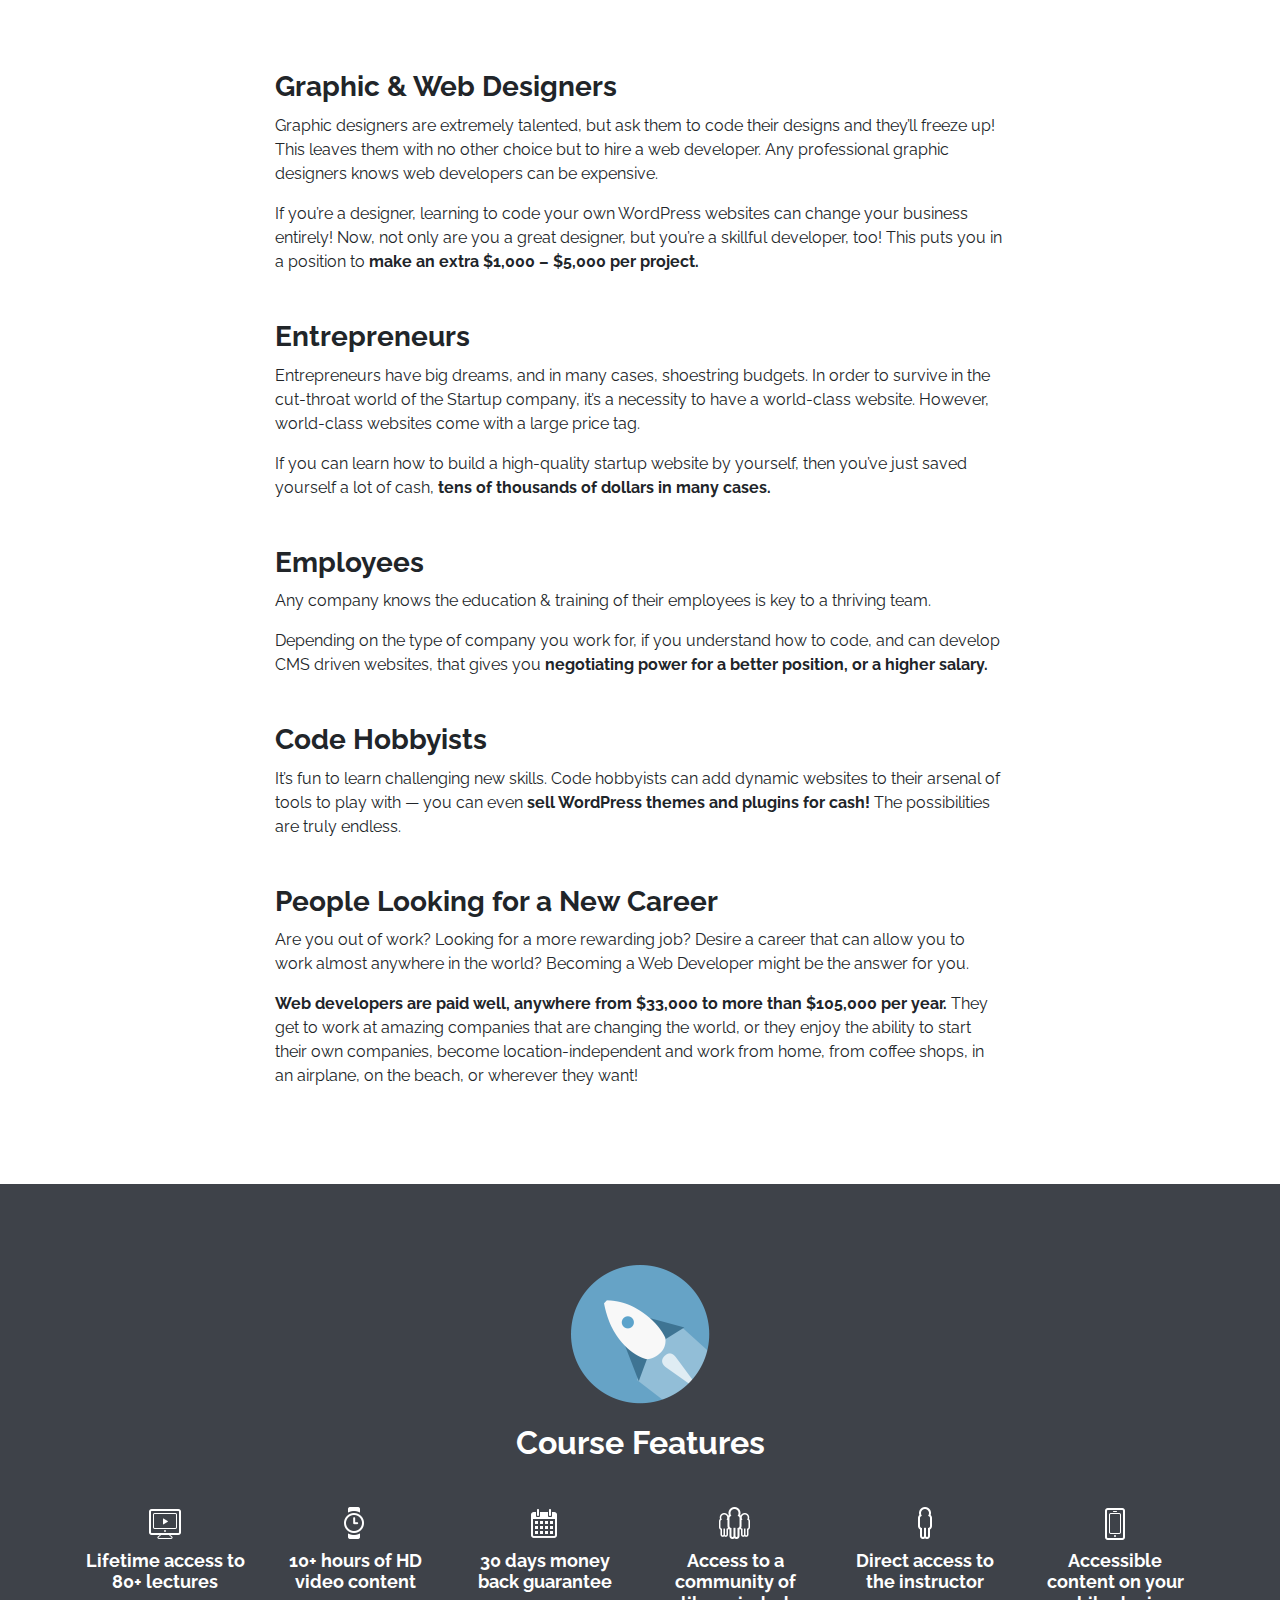
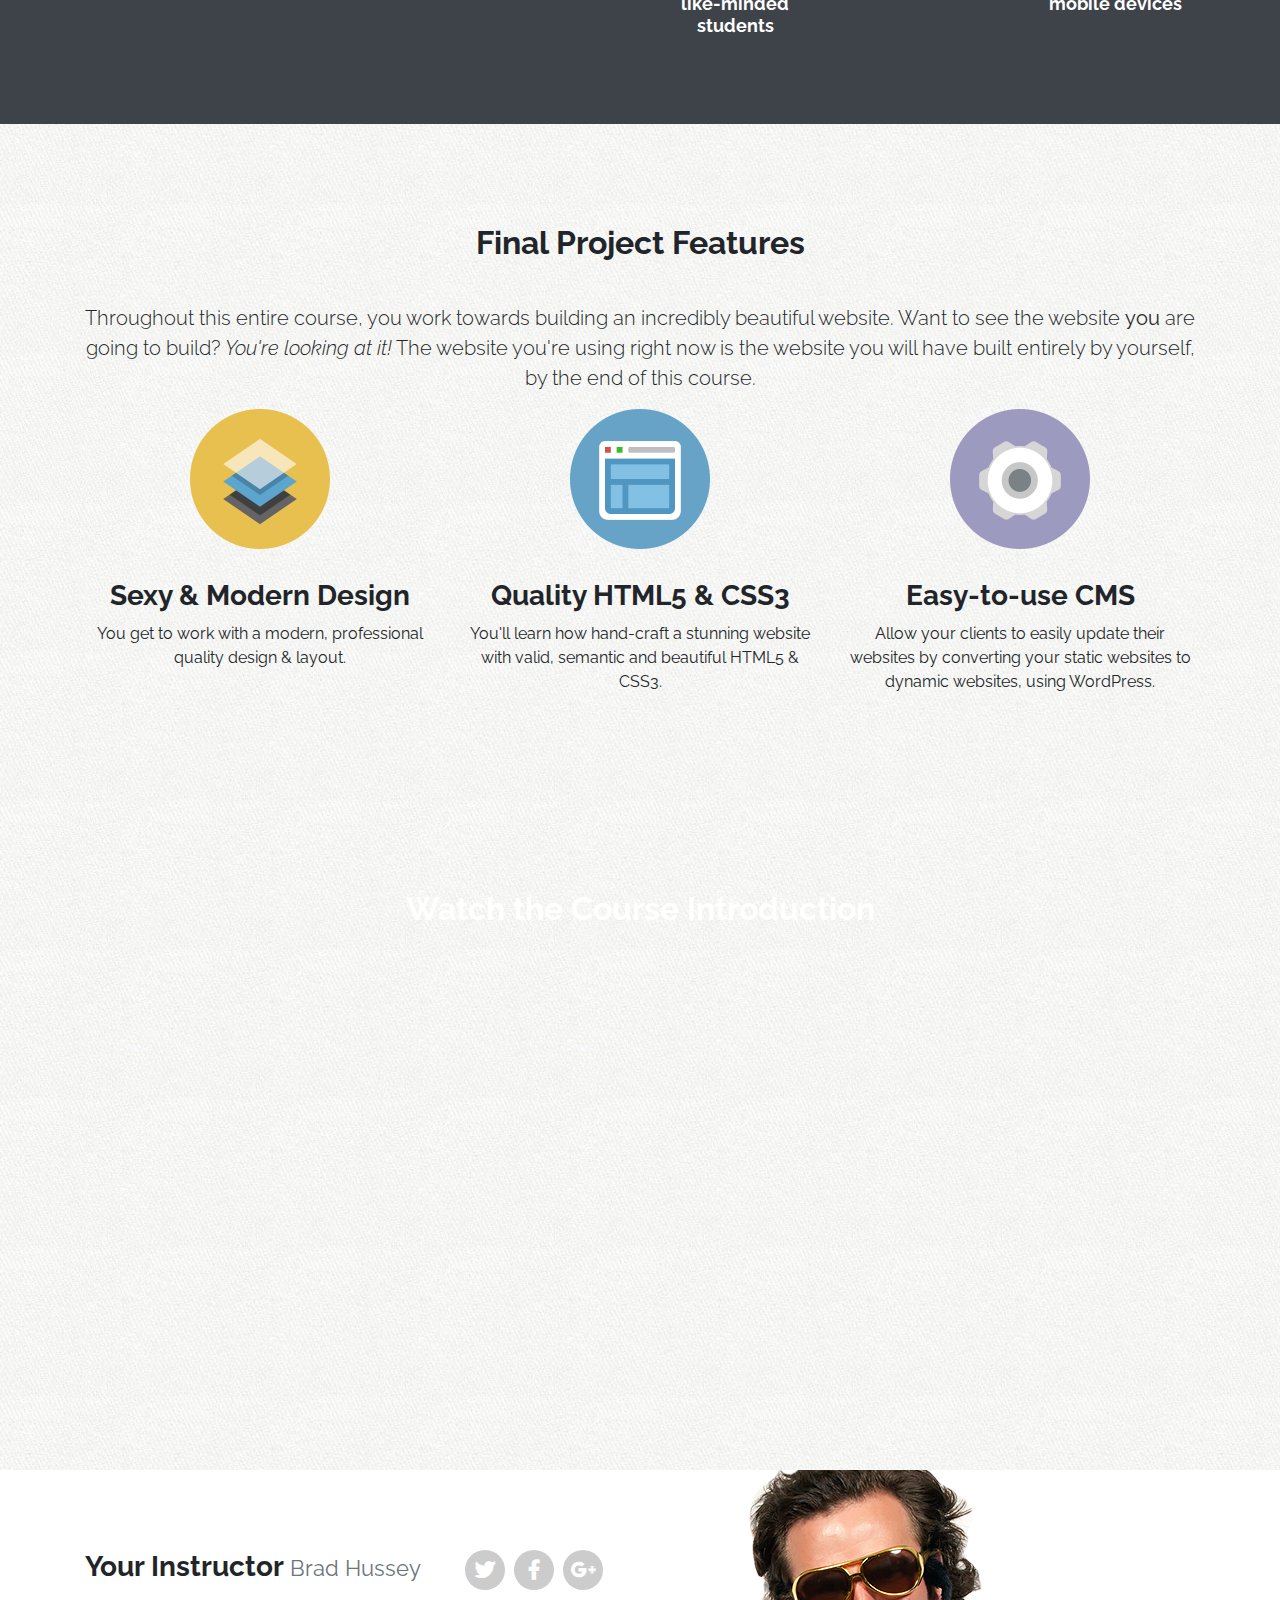
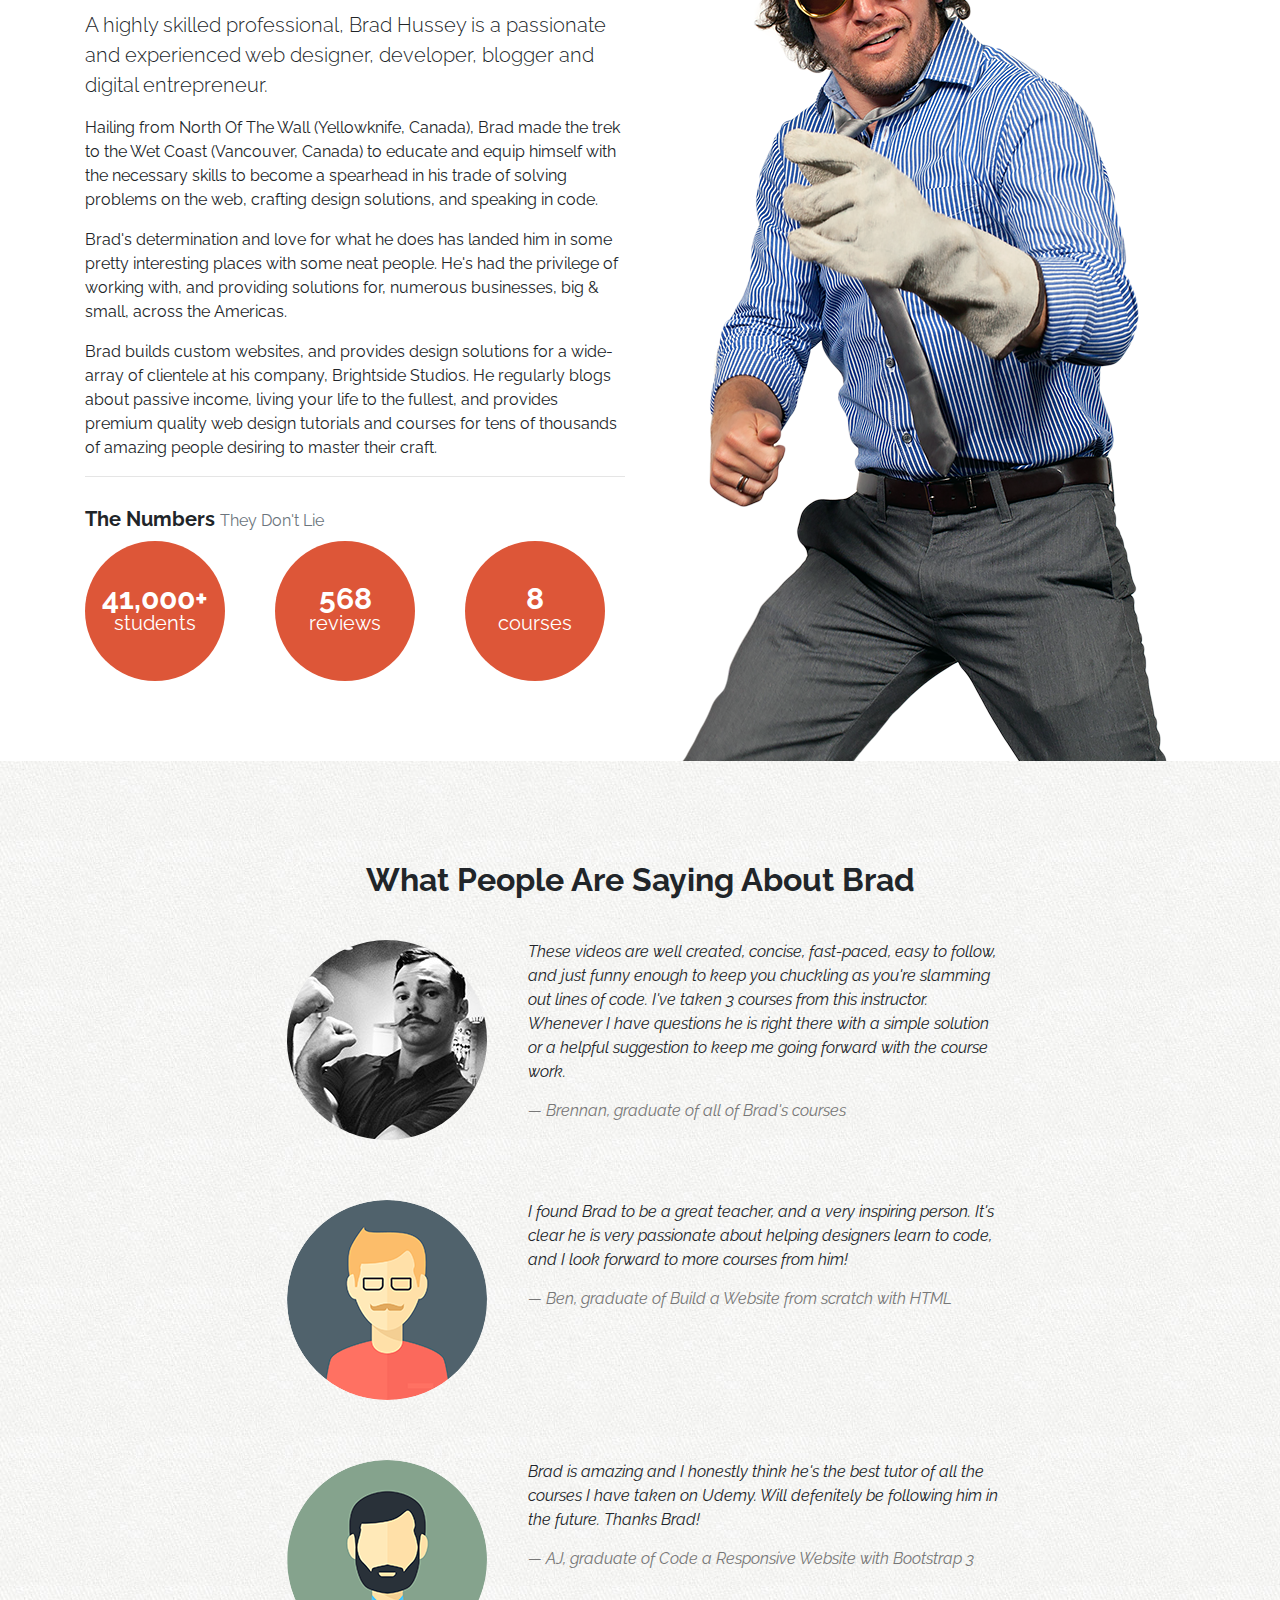
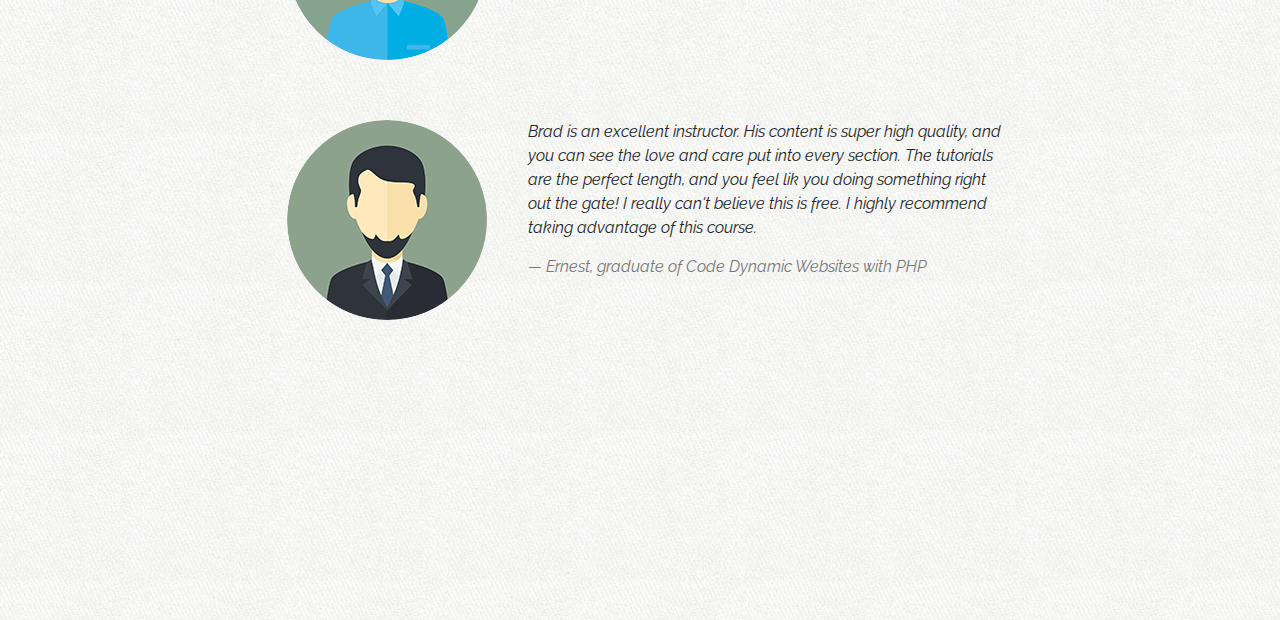
==== commit fd9b51ae: "feat(markup): implements testimonials section" ====
--- a/index.html
+++ b/index.html
@@ -323,7 +323,64 @@
   </section>
 
   <!-- Testimonials -->
-  <section></section>
+  <section id="kudos">
+    <div class="container">
+      <div class="row">
+        <div class="col-sm-8 offset-sm-2">
+          <h2>What People Are Saying About Brad</h2>
+
+          <div class="row testimonial">
+            <div class="col-sm-4">
+              <img src="assets/img/brennan.jpg" alt="Brennan">
+            </div>
+            <div class="col-sm-8">
+              <blockquote>
+                These videos are well created, concise, fast-paced, easy to follow, and just funny enough to keep you chuckling as you're slamming out lines of code. I've taken 3 courses from this instructor. Whenever I have questions he is right there with a simple solution or a helpful suggestion to keep me going forward with the course work.
+                <cite>&mdash; Brennan, graduate of all of Brad's courses</cite>
+              </blockquote>
+            </div>
+          </div>
+
+          <div class="row testimonial">
+            <div class="col-sm-4">
+              <img src="assets/img/ben.png" alt="Illustration of a man with a mustache">
+            </div>
+            <div class="col-sm-8">
+              <blockquote>
+                I found Brad to be a great teacher, and a very inspiring person. It's clear he is very passionate about helping designers learn to code, and I look forward to more courses from him!
+                <cite>&mdash; Ben, graduate of Build a Website from scratch with HTML</cite>
+              </blockquote>
+            </div>
+          </div>
+
+          <div class="row testimonial">
+            <div class="col-sm-4">
+              <img src="assets/img/aj.png" alt="Illustration of a man with a beard">
+            </div>
+            <div class="col-sm-8">
+              <blockquote>
+                Brad is amazing and I honestly think he's the best tutor of all the courses I have taken on Udemy. Will defenitely be following him in the future. Thanks Brad!
+                <cite>&mdash; AJ, graduate of Code a Responsive Website with Bootstrap 3</cite>
+              </blockquote>
+            </div>
+          </div>
+
+          <div class="row testimonial">
+            <div class="col-sm-4">
+              <img src="assets/img/ernest.png" alt="Illustration of a man with a goatee">
+            </div>
+            <div class="col-sm-8">
+              <blockquote>
+                Brad is an excellent instructor. His content is super high quality, and you can see the love and care put into every section. The tutorials are the perfect length, and you feel lik you doing something right out the gate! I really can't believe this is free. I highly recommend taking advantage of this course.
+                <cite>&mdash; Ernest, graduate of Code Dynamic Websites with PHP</cite>
+              </blockquote>
+            </div>
+          </div>
+
+        </div>
+      </div>
+    </div>
+  </section>
 
   <!-- Sign up -->
   <section></section>
--- a/assets/css/custom.css
+++ b/assets/css/custom.css
@@ -83,6 +83,23 @@
 
 .badge.social.gplus:hover {
   background-color: #db4b39;
+}
+
+blockquote {
+  padding: 0;
+  border: none;
+  font-style: italic;
+  text-align: left;
+}
+
+blockquote cite {
+  display: block;
+  color: #777;
+  margin: 15px 0 0 0;
+}
+
+blockquote:before {
+  display: none;
 }
 
 /* === Hero === */
@@ -240,6 +257,18 @@
   font-weight: normal;
 }
 
+#kudos {
+  text-align: center;
+}
+
+.testimonial {
+  margin-bottom: 60px;
+}
+
+.testimonial img {
+  border-radius: 50%;
+}
+
 /* === CUSTOM ICON SPRITES === */
 i.ci {
   display: inline-block;
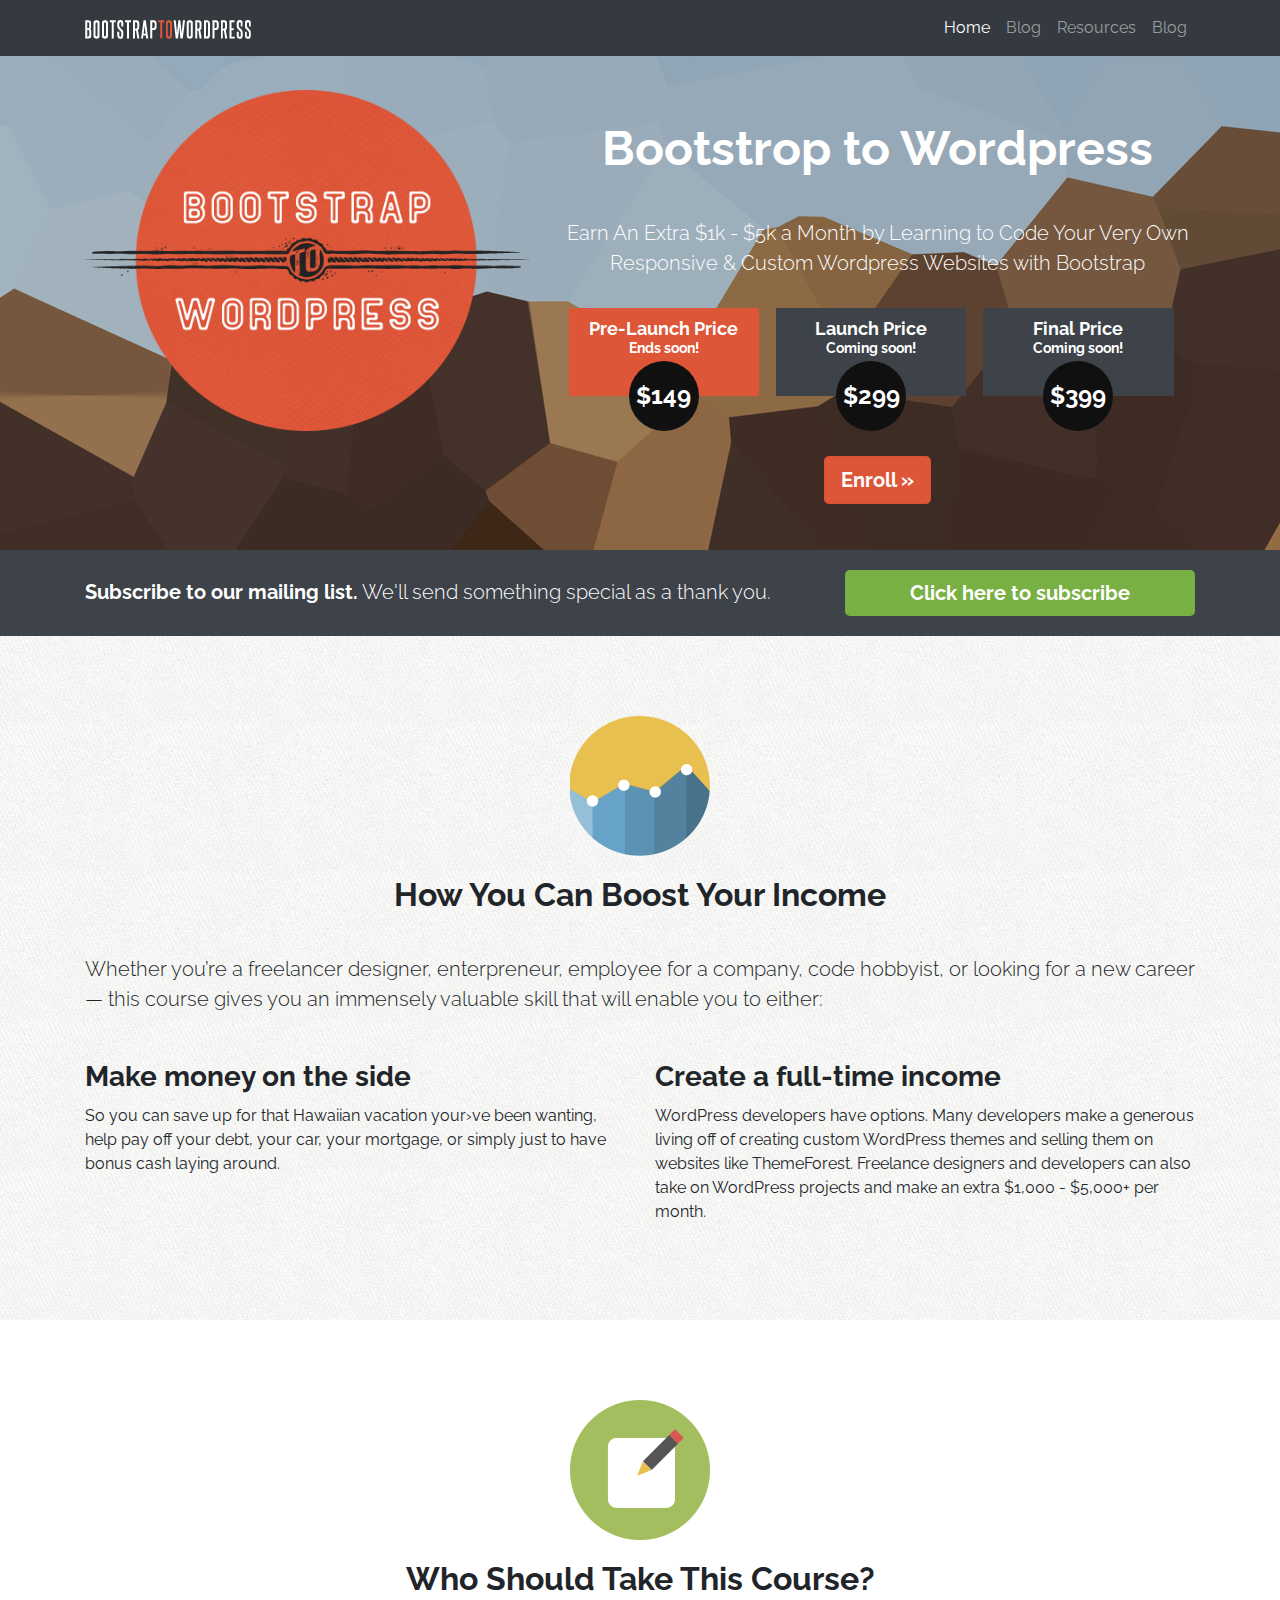
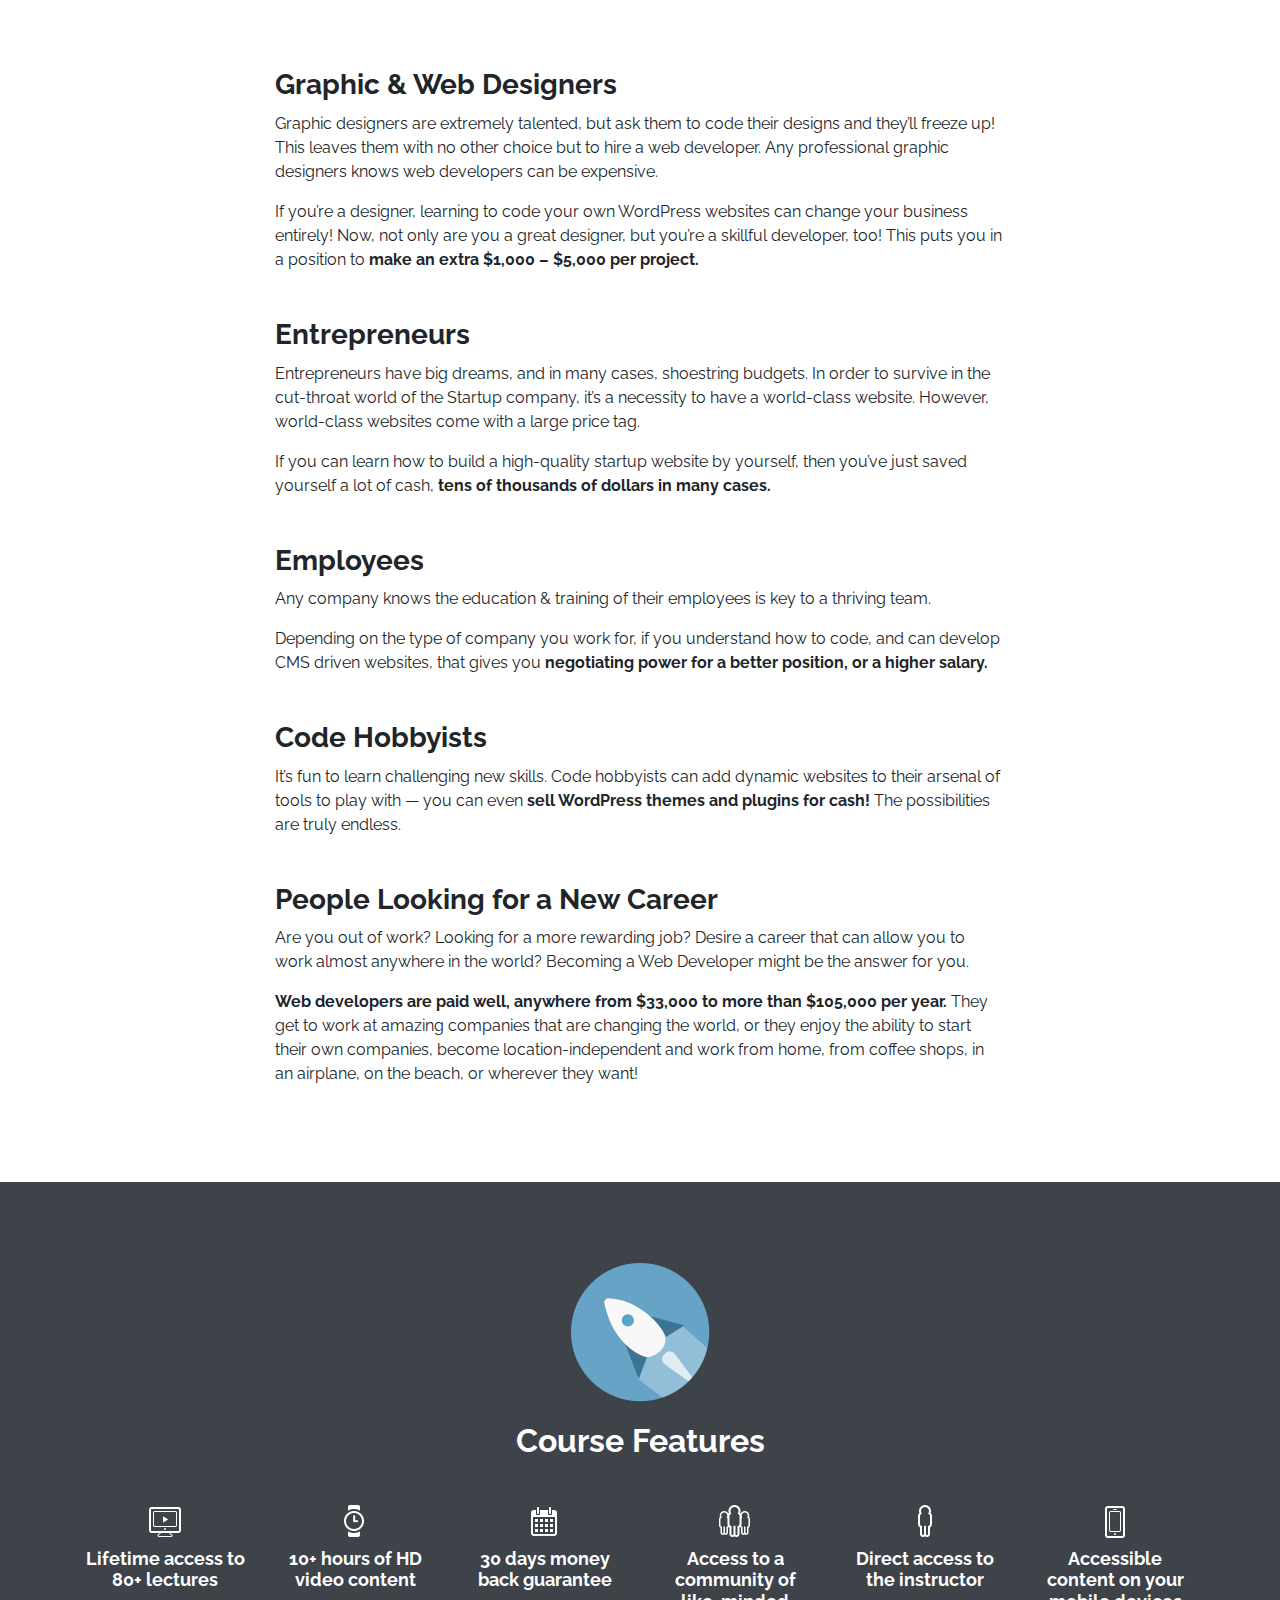
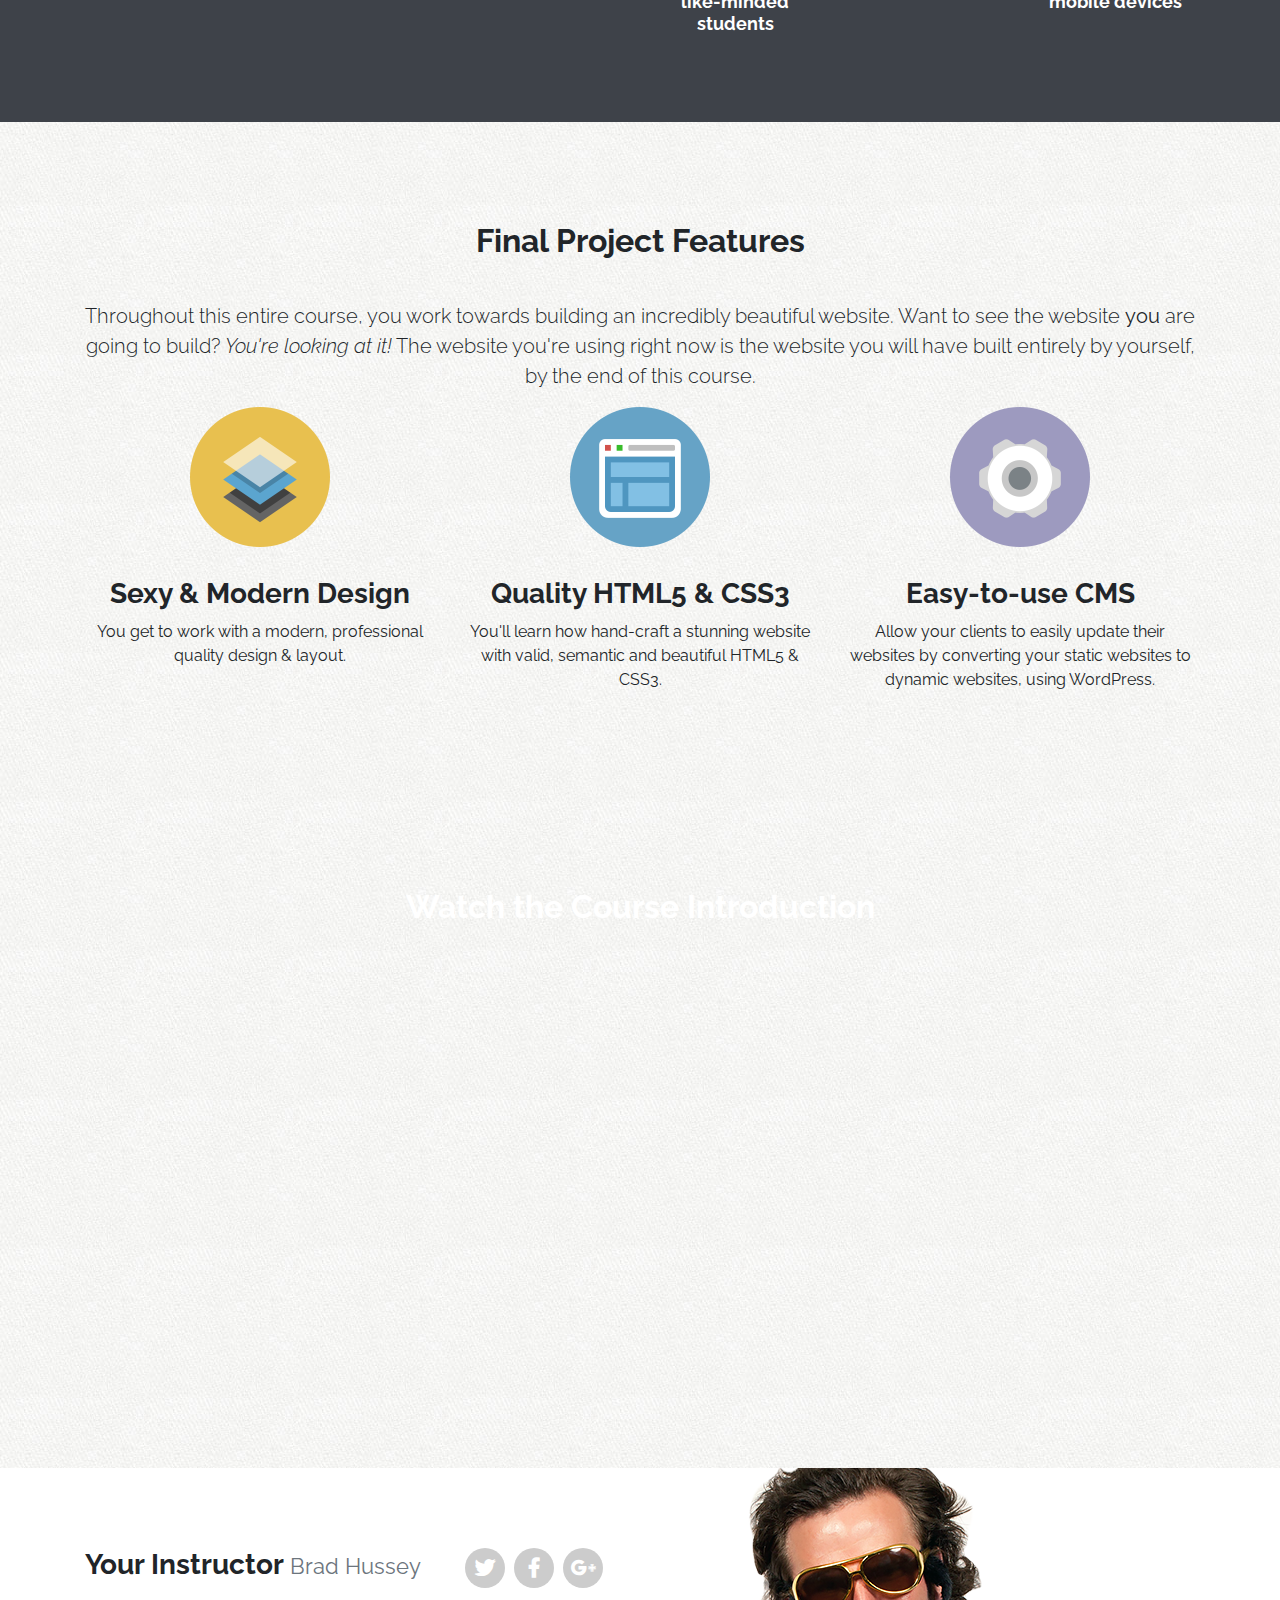
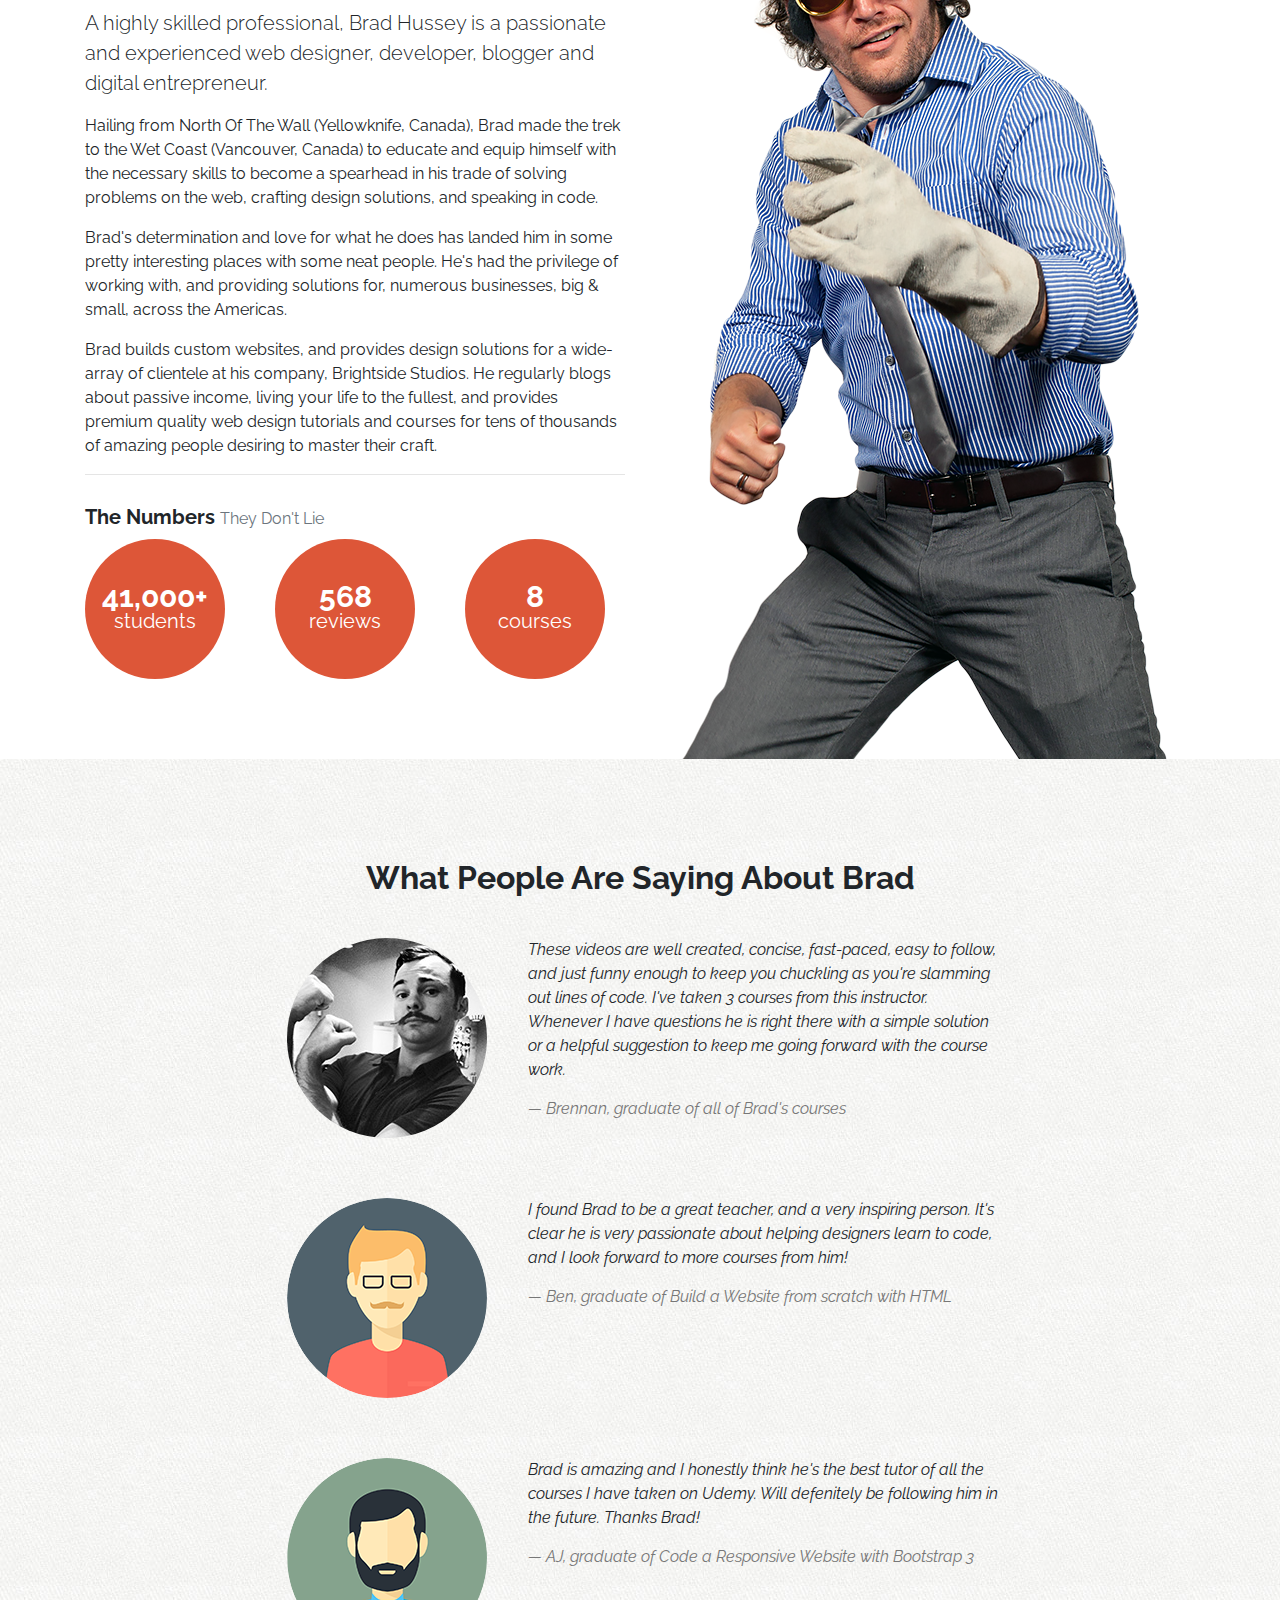
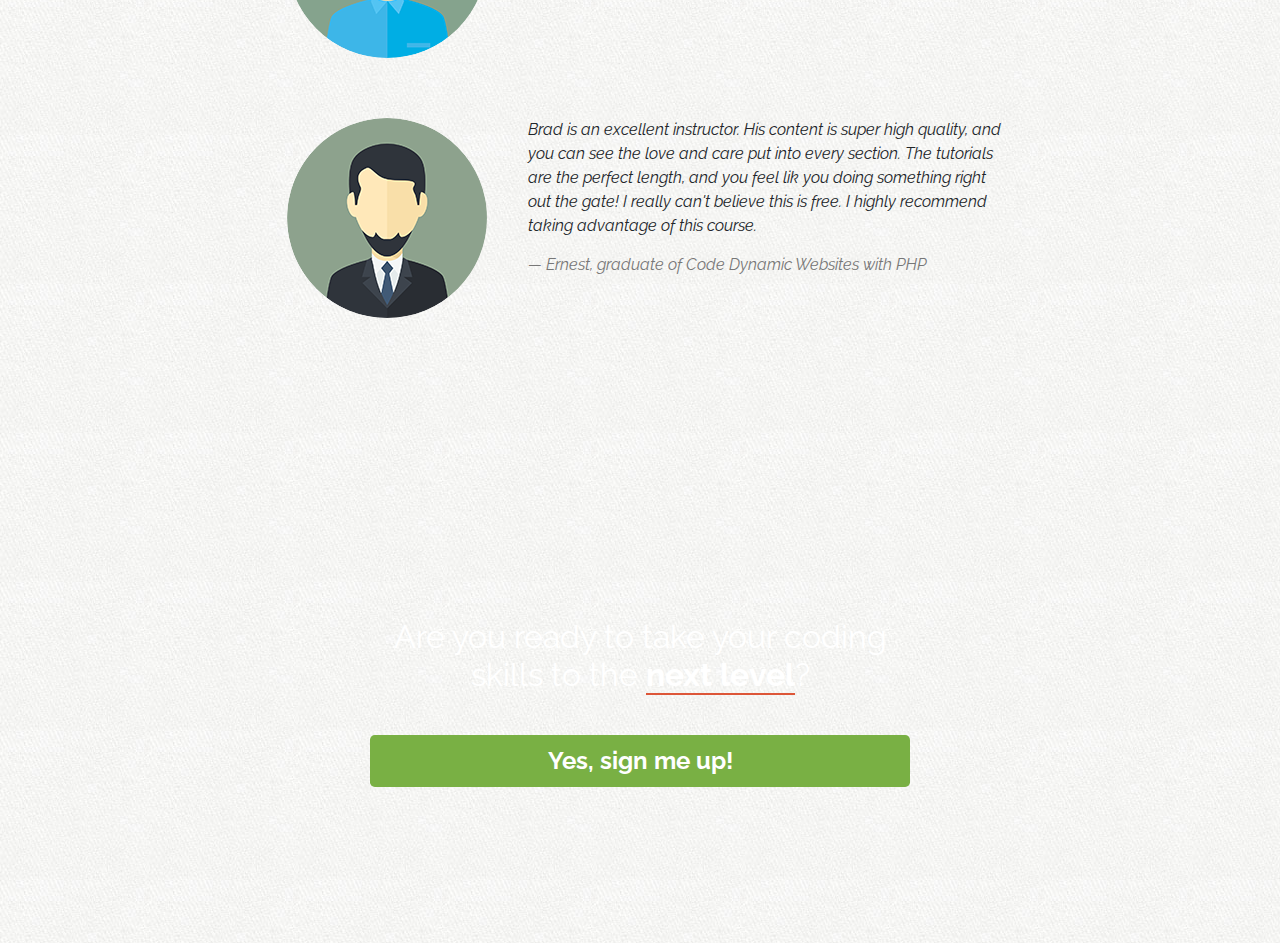
==== commit de4c51ba: "feat(markup): implements signup section" ====
--- a/index.html
+++ b/index.html
@@ -383,7 +383,18 @@
   </section>
 
   <!-- Sign up -->
-  <section></section>
+  <section id="signup" data-type="background" data-speed="4">
+    <div class="container">
+      <div class="row">
+
+        <div class="col-sm-6 offset-sm-3">
+          <h2>Are you ready to take your coding skills to the <strong>next level</strong>?</h2>
+          <p><a href="#" class="btn btn-lg btn-block btn-success">Yes, sign me up!</a></p>
+        </div>
+
+      </div>
+    </div>
+  </section>
 
   <!-- Footer -->
   <footer></footer>
--- a/assets/css/custom.css
+++ b/assets/css/custom.css
@@ -50,6 +50,16 @@
 .btn-danger {
   background-color: #dd5638;
   border-color: #d95131;
+}
+
+.btn-success {
+  background-color: #79b044;
+  border: none;
+}
+
+.btn-success:hover {
+  background-color: #6a9b3d;
+  border-color: #6a9b3d;
 }
 
 img {
@@ -269,6 +279,26 @@
   border-radius: 50%;
 }
 
+#signup {
+  text-align: center;
+  background: url('../img//hipster-stuff.jpg') center center repeat fixed;
+  background-size: cover;
+  color: white;
+  padding: 140px 0;
+}
+
+#signup h2 {
+  font-weight: normal;
+}
+
+#signup h2 strong {
+  border-bottom: solid 2px #dd5638;
+}
+
+#signup .btn {
+  font-size: 24px;
+}
+
 /* === CUSTOM ICON SPRITES === */
 i.ci {
   display: inline-block;
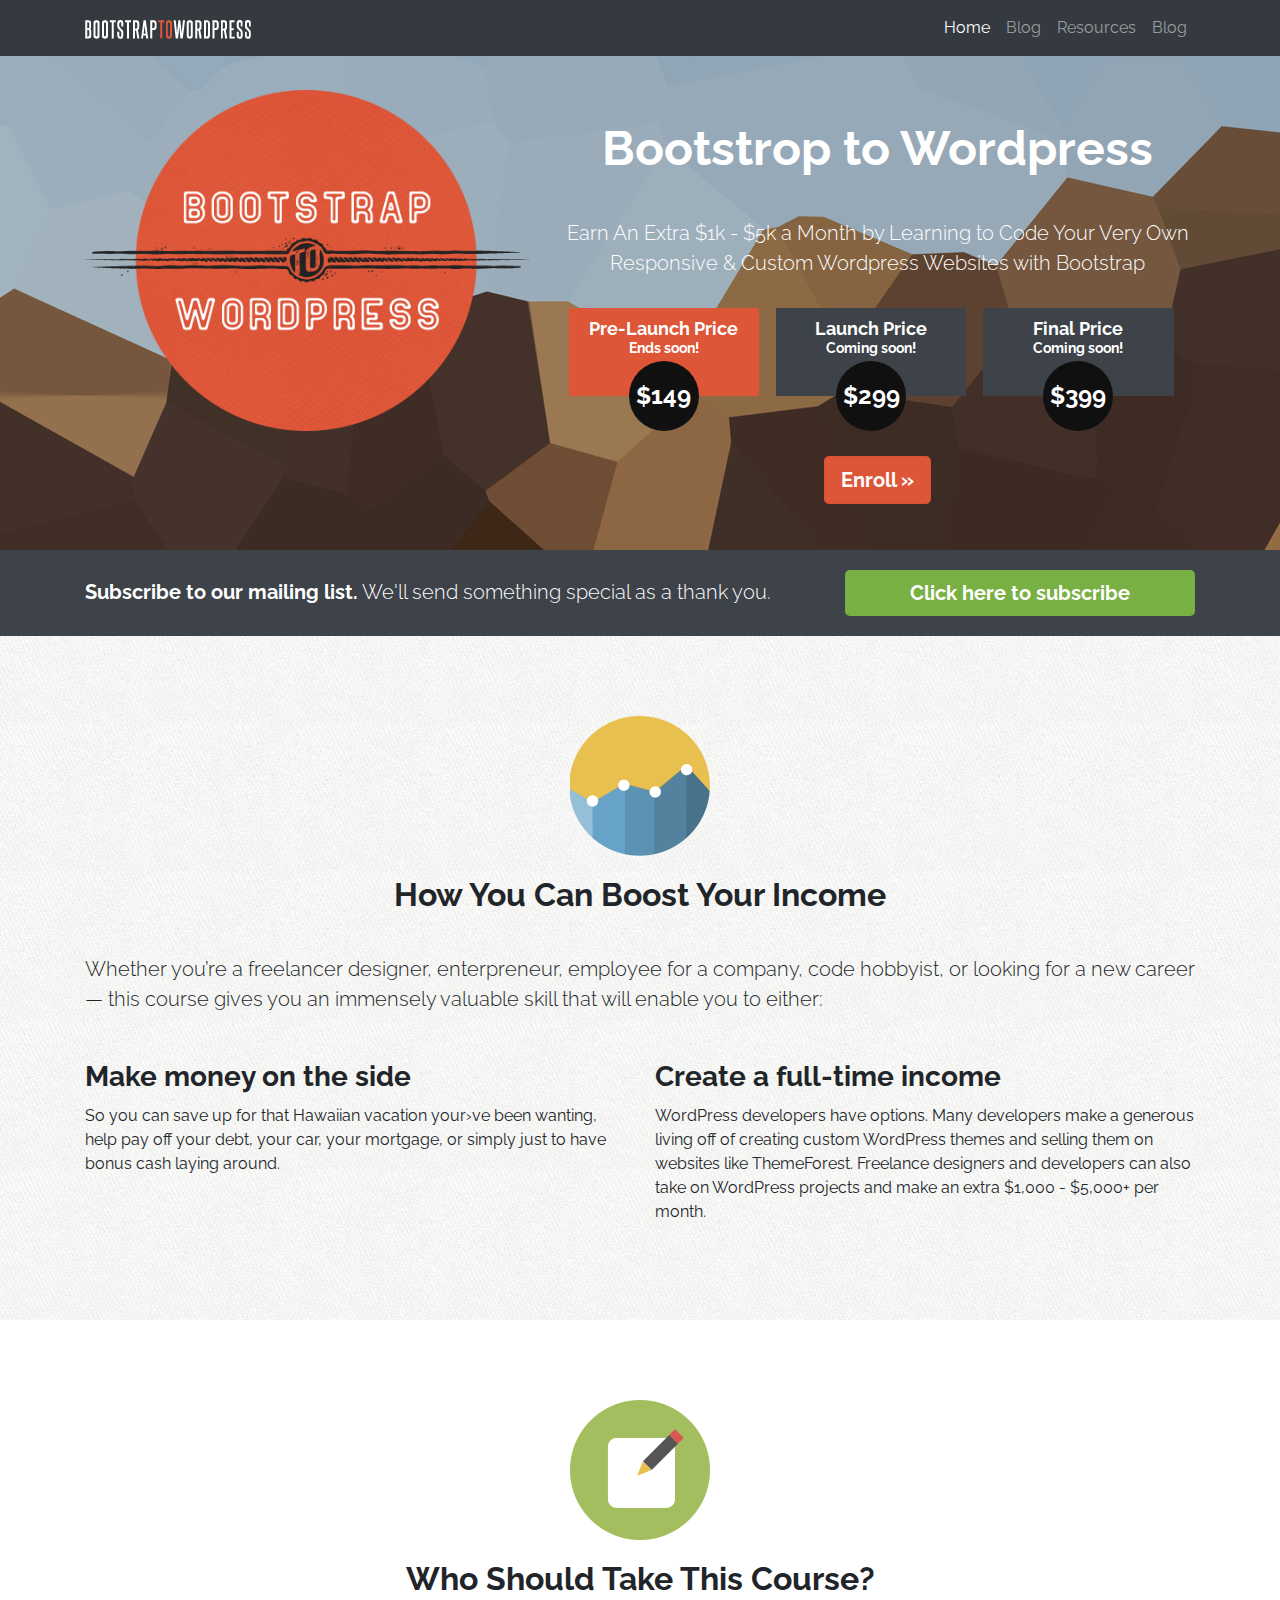
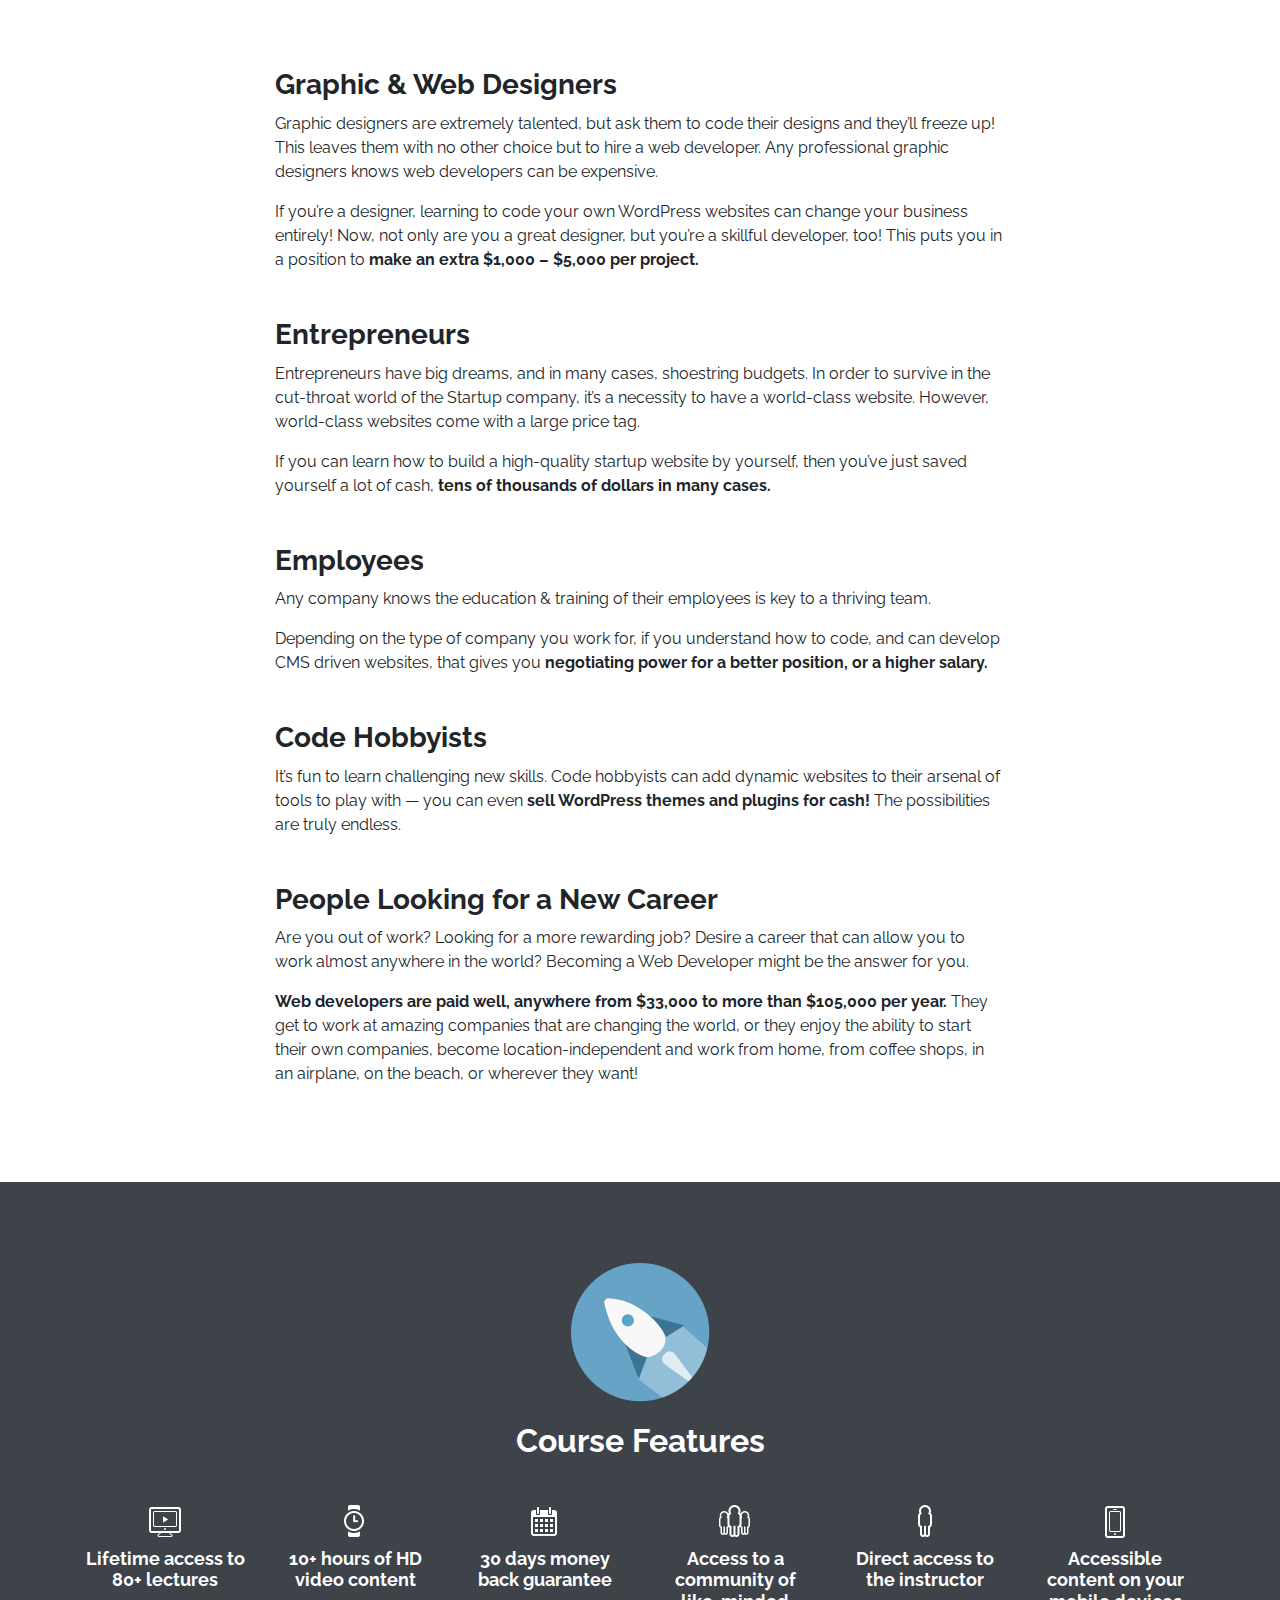
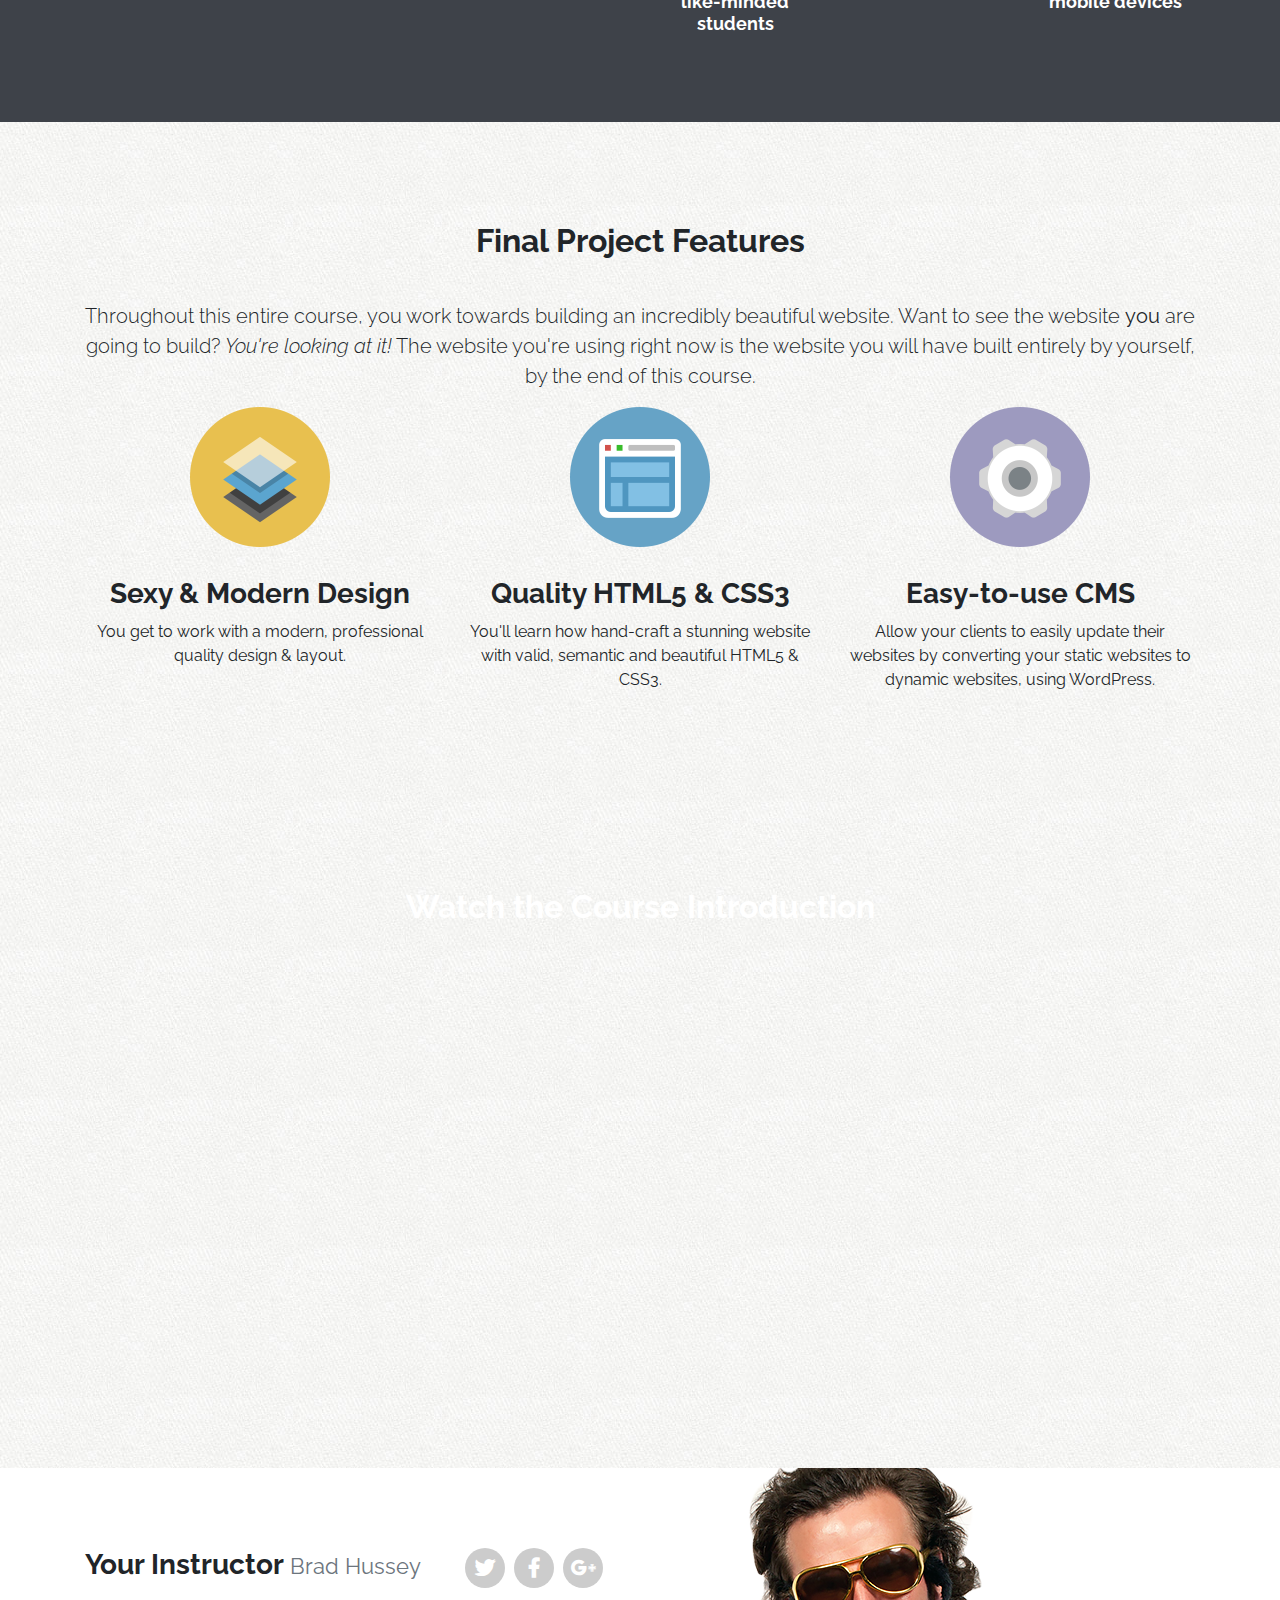
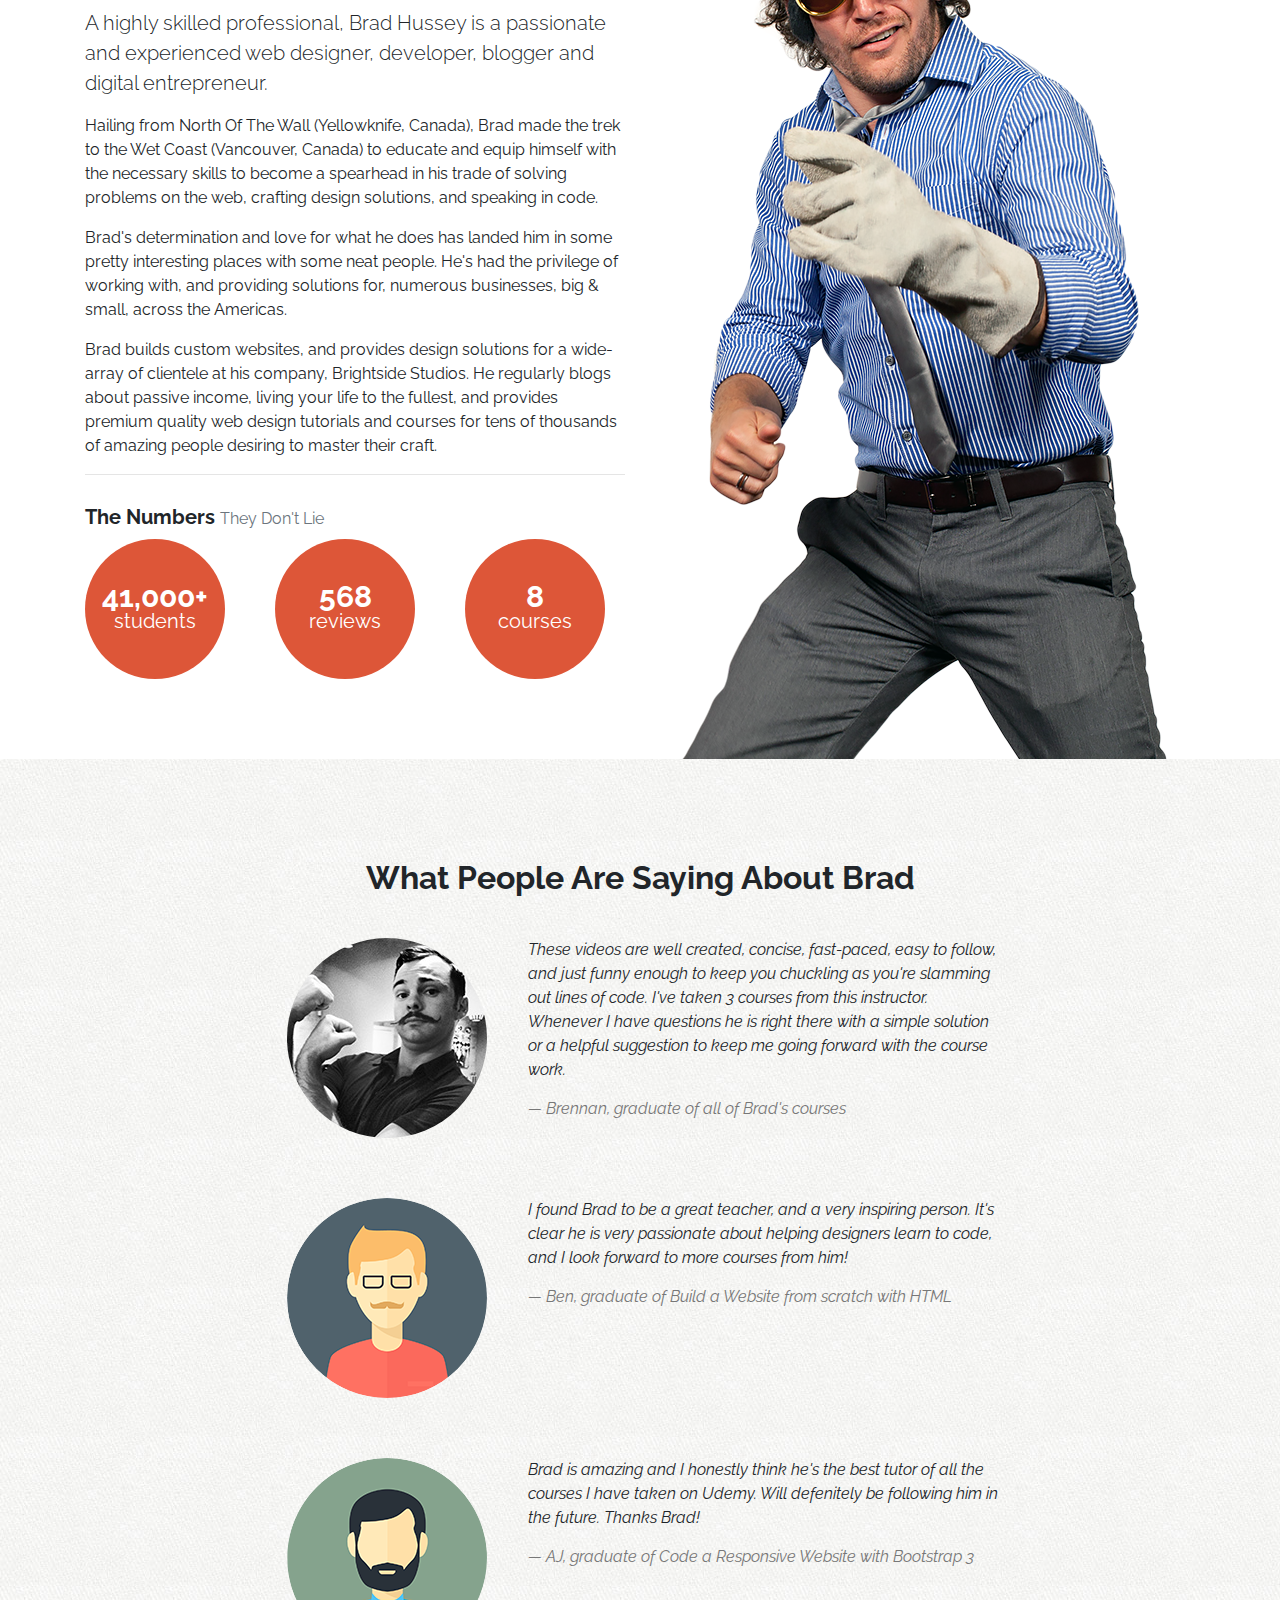
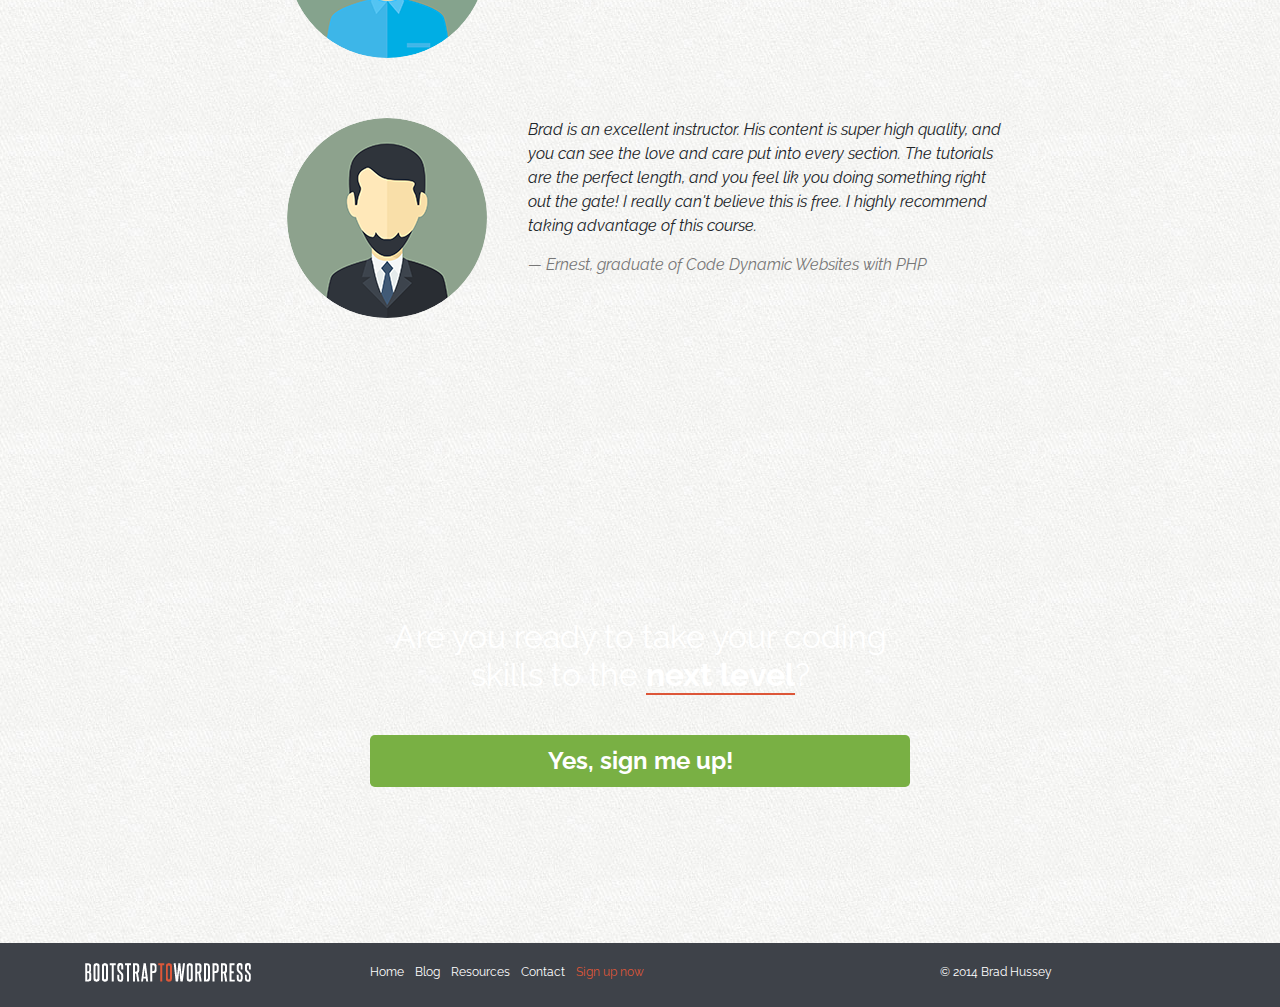
==== commit 2c509702: "feat(markup): implements footer section" ====
--- a/index.html
+++ b/index.html
@@ -397,7 +397,31 @@
   </section>
 
   <!-- Footer -->
-  <footer></footer>
+  <footer>
+    <div class="container">
+      <div class="row">
+
+        <div class="col-sm-3">
+          <p><a href="/"><img src="assets/img/logo.png" alt="Bootstrap to Wordpress"></a></p>
+        </div>
+        <div class="col-sm-6">
+          <nav>
+            <ul class="list-unstyled list-inline">
+              <li class="list-inline-item"><a href="">Home</a></li>
+              <li class="list-inline-item"><a href="">Blog</a></li>
+              <li class="list-inline-item"><a href="">Resources</a></li>
+              <li class="list-inline-item"><a href="">Contact</a></li>
+              <li class="list-inline-item signup-link"><a href="">Sign up now</a></li>
+            </ul>
+          </nav>
+        </div>
+        <div class="col-sm-3">
+          <p class="pull-right">&copy; 2014 Brad Hussey</p>
+        </div>
+
+      </div>
+    </div>
+  </footer>
 
   <!-- Modal -->
   <div class="modal fade" id="myModal">
--- a/assets/css/custom.css
+++ b/assets/css/custom.css
@@ -35,6 +35,15 @@
 
 h4 {
   font-size: 18px;
+}
+
+a {
+  color: #dd5638;
+}
+
+a:hover {
+  text-decoration: none;
+  color: #c9302c;
 }
 
 button, input, .btn, a.btn {
@@ -299,6 +308,35 @@
   font-size: 24px;
 }
 
+footer {
+  background-color: #3e4249;
+  color: white;
+  padding: 20px 0 10px;
+  font-size: 12px;
+}
+
+footer p {
+  margin: 0;
+}
+
+footer a {
+  color: white;
+  
+}
+
+footer a:hover {
+  color: #dd5638;
+}
+
+footer li.signup-link a {
+  color: #dd5638;
+}
+
+footer li.signup-link a:hover {
+  color: #dd5638;
+  font-weight: bold;
+}
+
 /* === CUSTOM ICON SPRITES === */
 i.ci {
   display: inline-block;
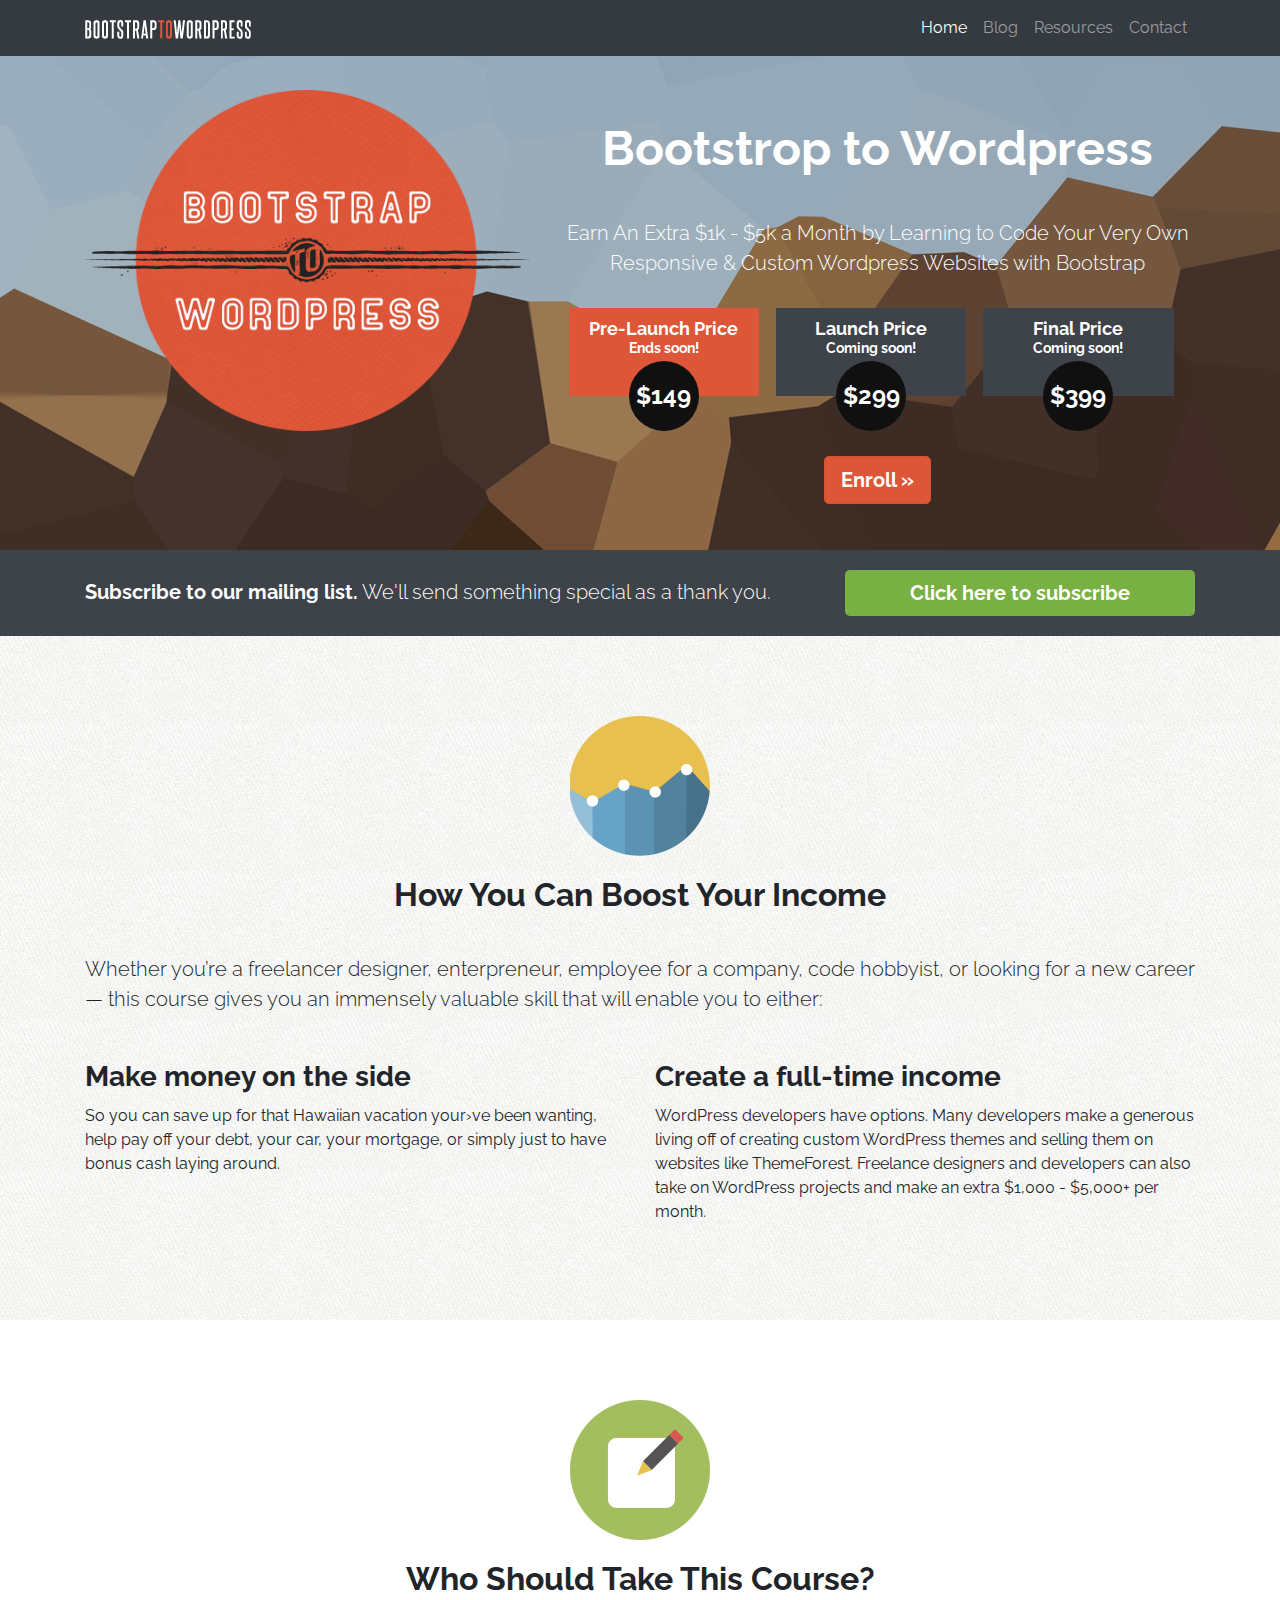
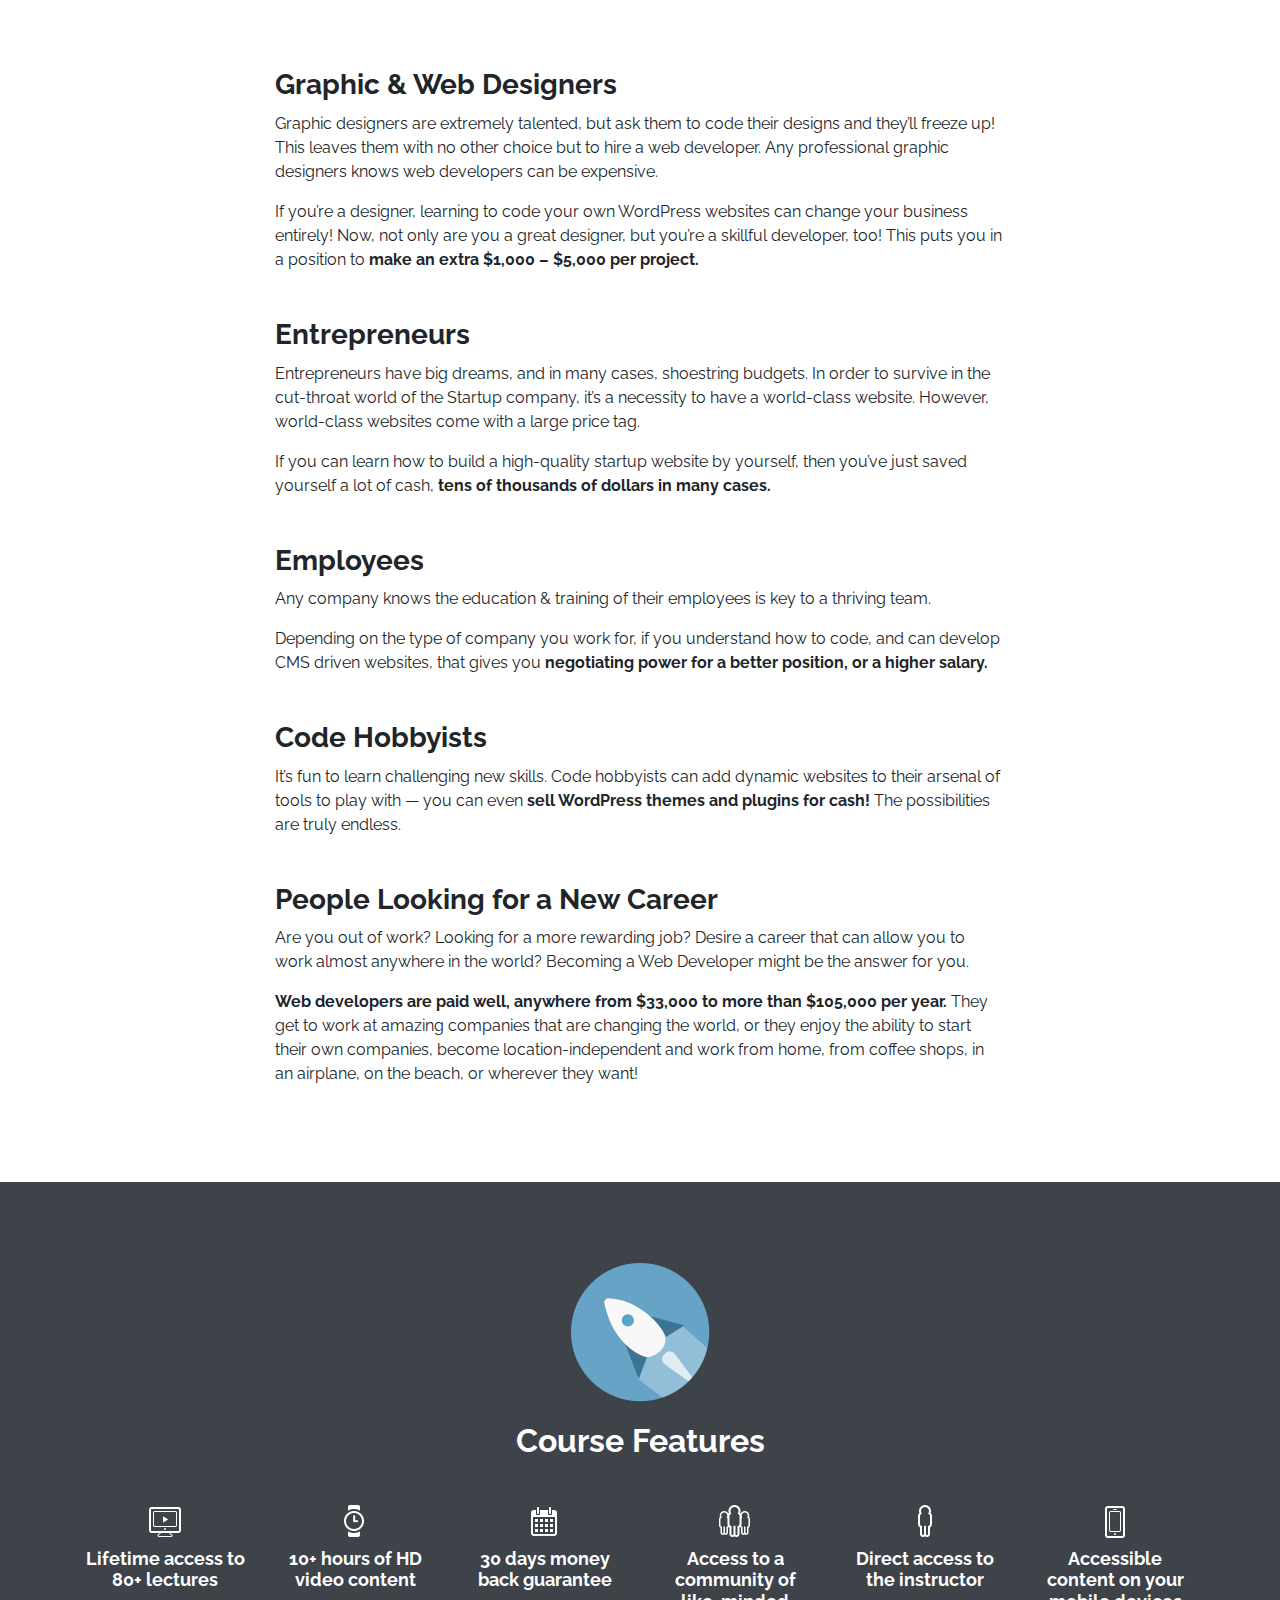
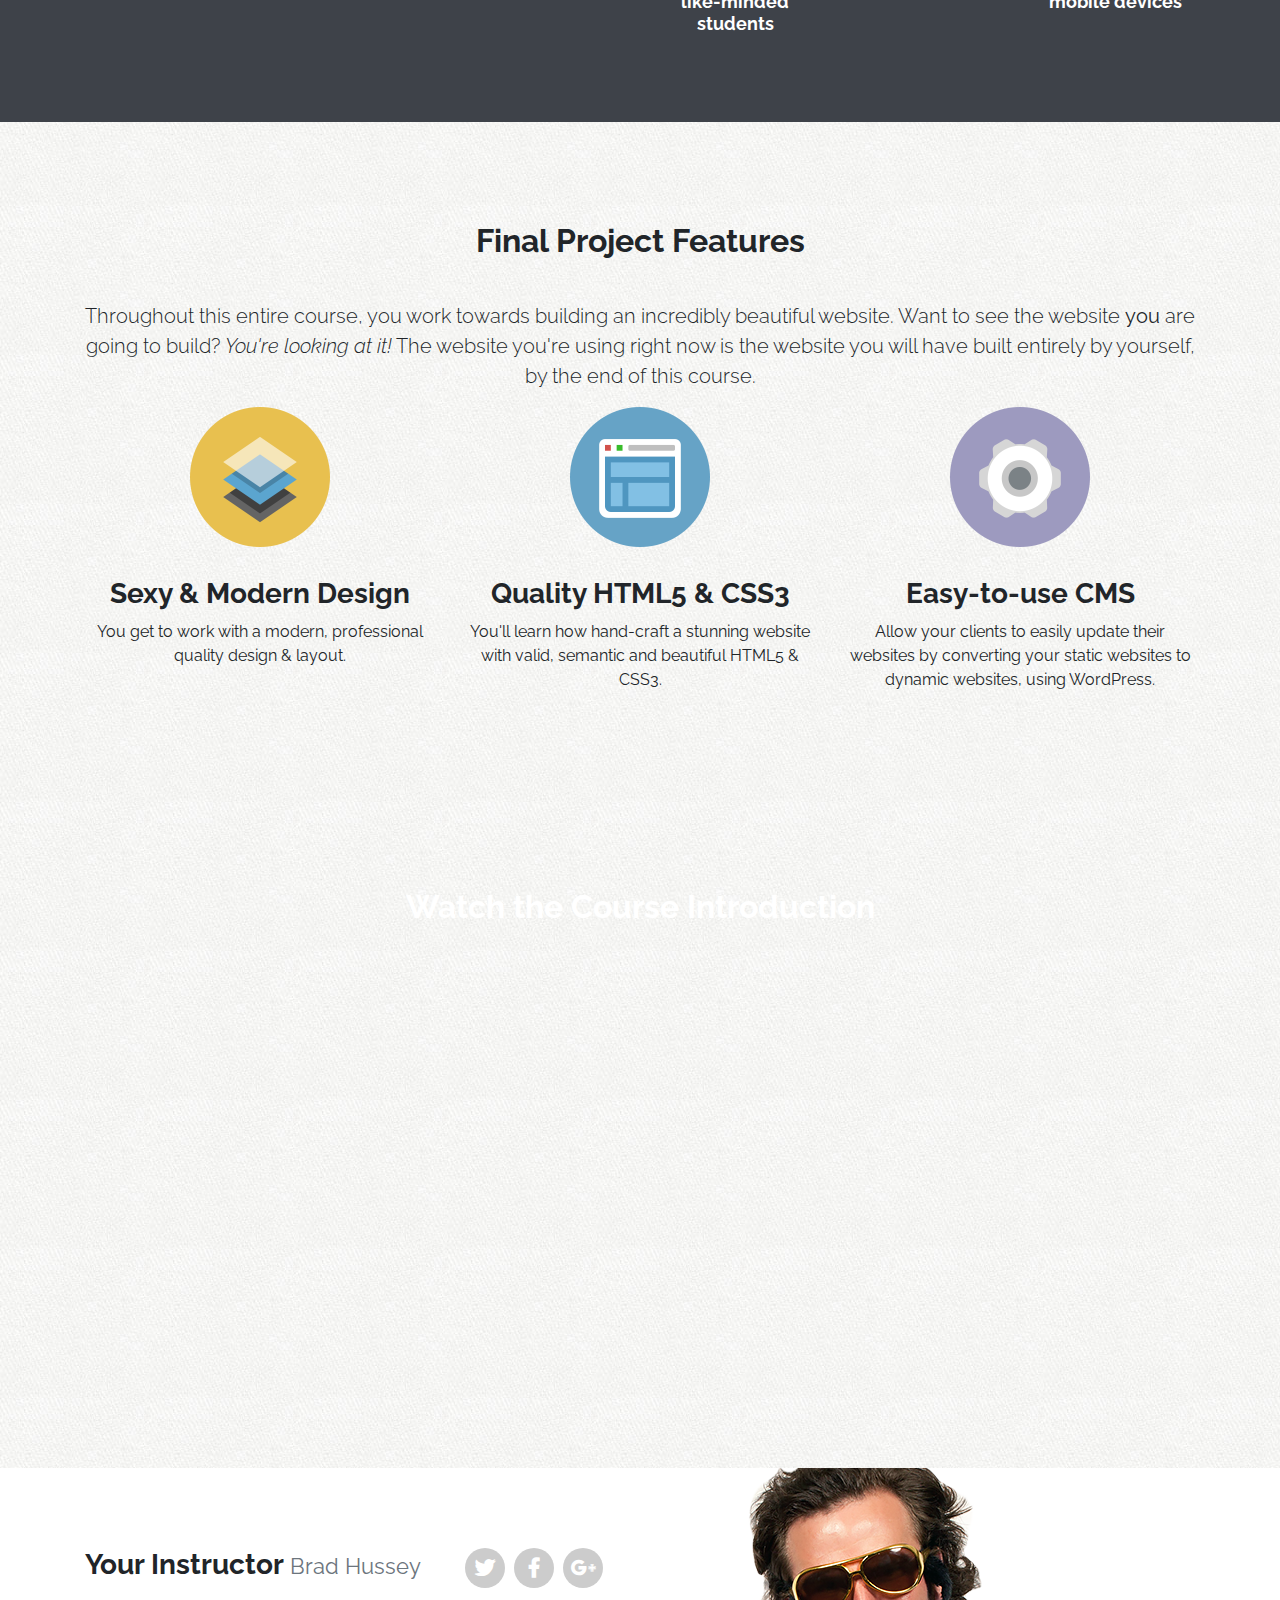
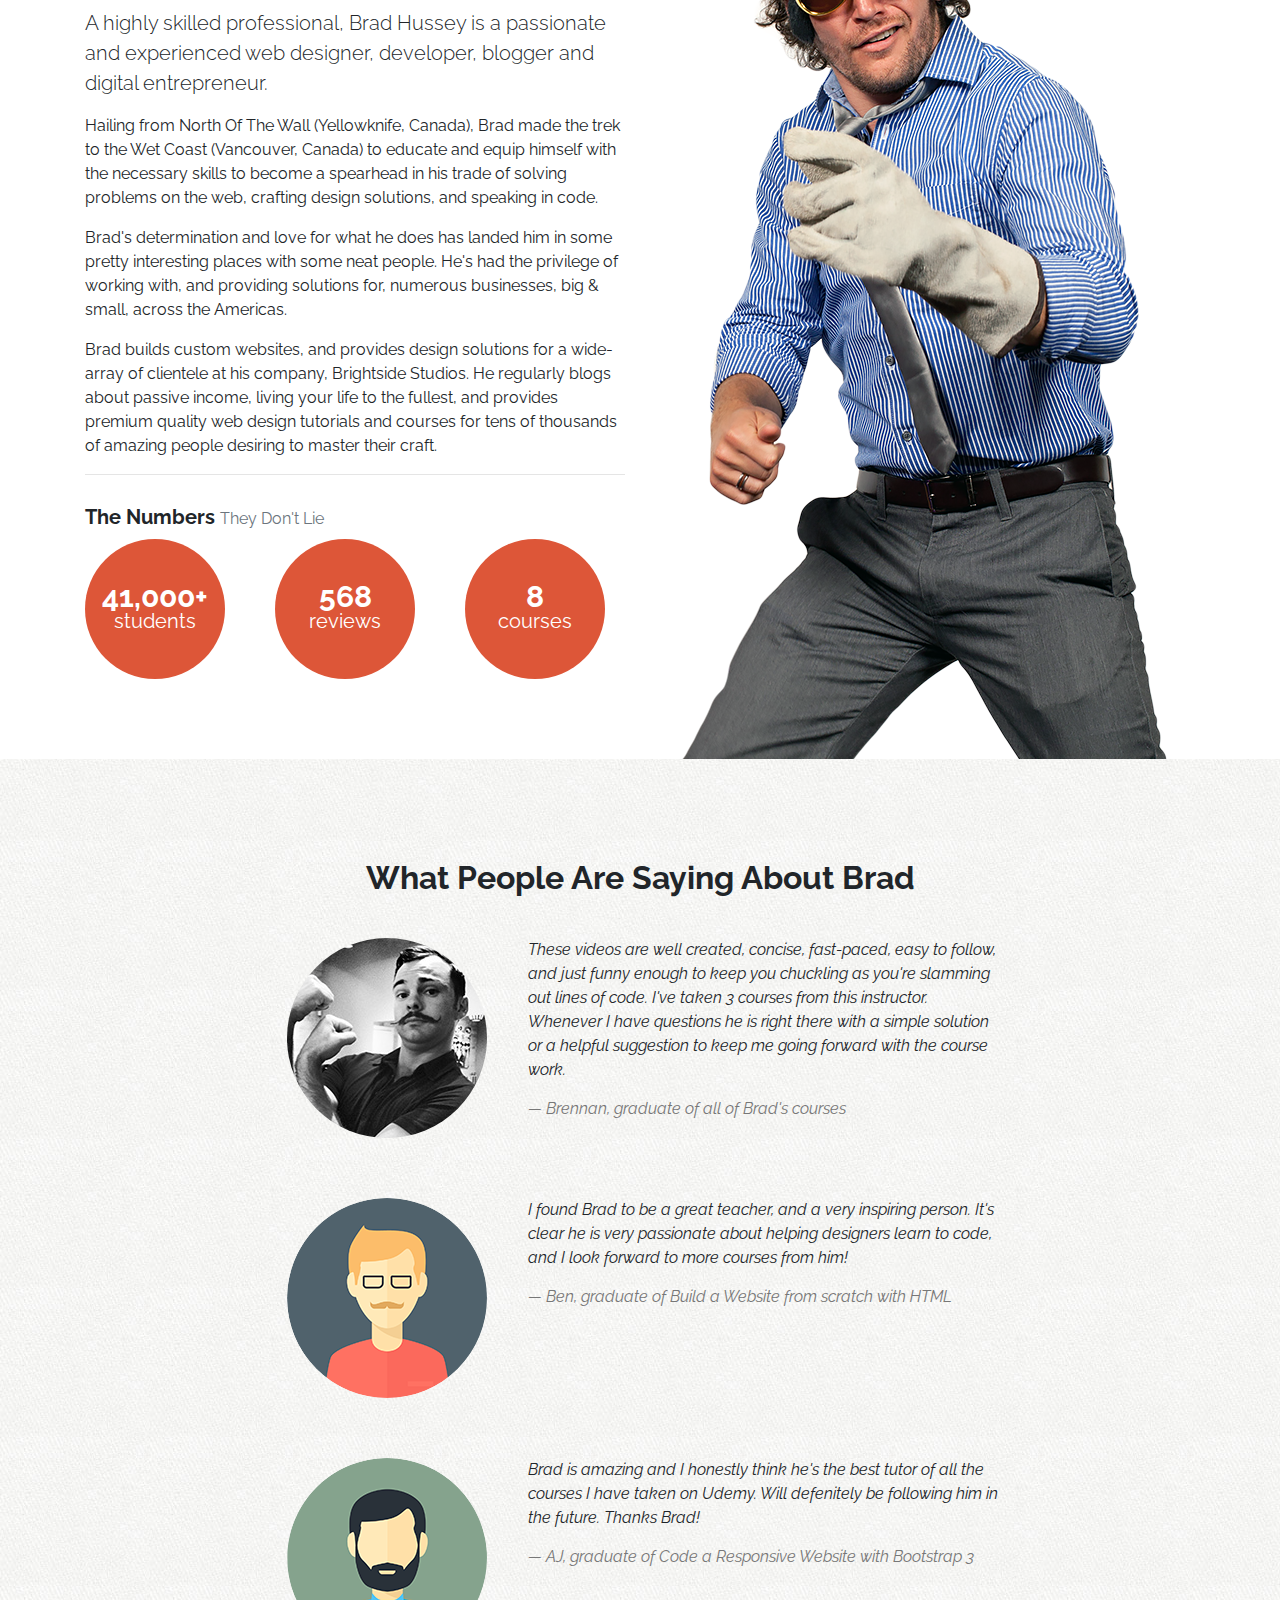
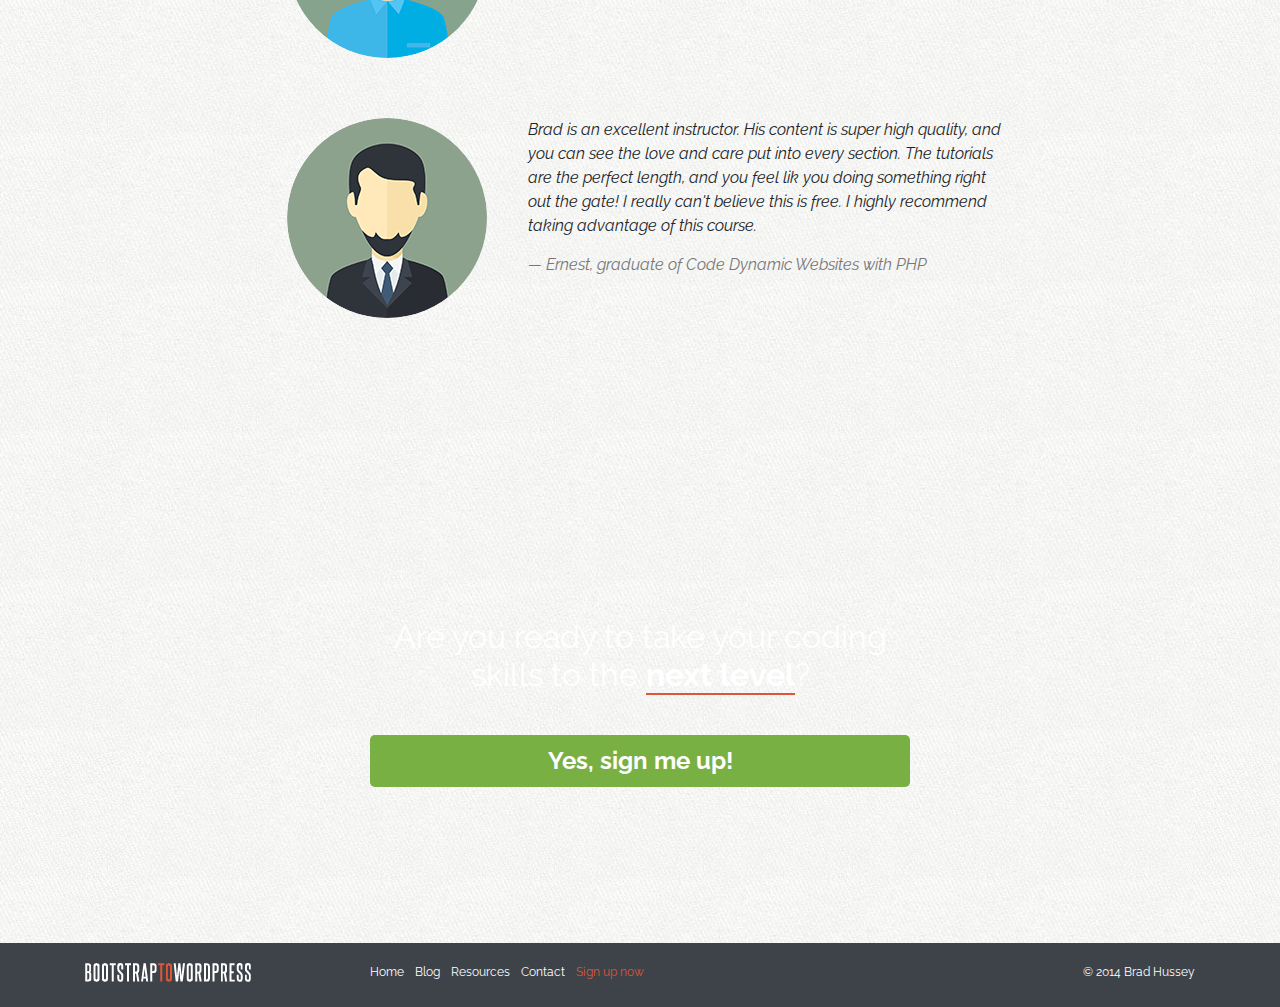
==== commit cb799efa: "feat(contact): implements contact page" ====
--- a/index.html
+++ b/index.html
@@ -46,7 +46,7 @@
                 </a>
                 <a href="blog.html" class="nav-item nav-link">Blog</a>
                 <a href="resources.html" class="nav-item nav-link">Resources</a>
-                <a href="contact.html" class="nav-item nav-link">Blog</a>
+                <a href="contact.html" class="nav-item nav-link">Contact</a>
             </div>
           </div>
         </div>
@@ -416,7 +416,7 @@
           </nav>
         </div>
         <div class="col-sm-3">
-          <p class="pull-right">&copy; 2014 Brad Hussey</p>
+          <p class="float-right">&copy; 2014 Brad Hussey</p>
         </div>
 
       </div>
--- a/assets/css/custom.css
+++ b/assets/css/custom.css
@@ -188,16 +188,51 @@
 }
 
 /* === Layout === */
+.row + .row {
+  margin-top: 20px;
+}
+
 section {
   padding: 80px 0;
 }
 
+section.main-content {
+  padding: 40px 0;
+}
+
 section h2 {
   margin: 20px 0 40px;
 }
 
 section h3 {
   margin: 30px 0 10px;
+}
+
+#primary {
+  padding-top: 40px;
+  padding-bottom: 40px;
+}
+
+.feature-image {
+  display: table;
+  width: 100%;
+}
+
+.feature-image-default {
+  background: url('../img/stuff-feature.jpg') no-repeat;
+  background-size: cover;
+}
+
+.feature-image-default-alt {
+  background: url('../img/hipster-stuff.jpg') no-repeat;
+  background-size: cover;
+}
+
+.feature-image h1 {
+  display: table-cell;
+  vertical-align: middle;
+  text-align: center;
+  color: white;
 }
 
 .section-header {
@@ -335,6 +370,154 @@
 footer li.signup-link a:hover {
   color: #dd5638;
   font-weight: bold;
+}
+
+/* === BLOG === */
+.post, .widget, #comments {
+  position: relative;
+  border: solid 1px #ddd;
+  background-color: white;
+  margin: 0 0 40px;
+  border-radius: 4px;
+}
+
+.post header,
+.post .post-excerpt,
+.post .post-body,
+#comments .comments-wrap {
+  padding: 20px;
+}
+
+.post header h1,
+.post header h3 {
+  margin: 0 0 15px;
+  padding: 0 0 15px;
+  border-bottom: solid 1px #ddd;
+}
+
+.post header h1 {
+  font-size: 24px;
+}
+
+.post-image {
+  height: auto;
+}
+
+.post-details {
+  font-size: 12px;
+  width: 90%;
+}
+
+.post-details i.fas {
+  padding-left: 10px;
+}
+
+.post-details i.fas:first-child {
+  padding: 0;
+}
+
+/* === WIDGETS === */
+.widget {
+  padding: 20px;
+}
+
+.widget h4 {
+  margin: 0 0 10px;
+  padding: 0 0 10px;
+  border-bottom: solid 1px #ddd;
+}
+
+.widget ul {
+  list-style: none;
+  margin: 0;
+  padding: 0;
+}
+
+.widget ul li {
+  margin: 0 0 5px;
+}
+
+.widget ul li:hover {
+  position: relative;
+  left: 1px;
+}
+
+/* === COMMENTS === */
+.post-comments-badge {
+  height: 70px;
+  width: 70px;
+  position: absolute;
+  top: 25px;
+  right: 20px;
+  border: none;
+  border-radius: 100%;
+  background-color: #79b044;
+  text-align: center;
+  display: table;
+}
+
+.post-comments-badge a {
+  display: table-cell;
+  vertical-align: middle;
+  color: white;
+  font-size: 20px;
+  line-height: 20px;
+}
+
+.post-comments-badge i.fas {
+  display: block;
+  font-size: 15px;
+  padding: 0;
+  margin-bottom: 4px;
+}
+
+.post-comments-badge:hover {
+  background-color: #8bc653;
+}
+
+#comments h3 {
+  text-align: center;
+}
+
+#comments h4 {
+  font-size: 1.3em;
+}
+
+#comments ol {
+  list-style: none;
+  padding: 0;
+  margin: 0;
+}
+
+#comments ol li {
+  background: rgba(0, 0, 0, 0.02);
+  padding: 10px 20px;
+  margin: 10px 0;
+  border-radius: 4px;
+  border: solid 1px rgba(0, 0, 0, 0.03);
+}
+
+#comments ol li ol.children {
+  padding: 0;
+  list-style: none;
+  font-size: 0.96em;
+}
+
+#leave-comment {
+  margin: 40px 0 0;
+  padding: 20px 0 0;
+  border-top: solid 1px #eee;
+}
+
+/* === RESOURCES === */
+.resource {
+  width: 31.33333333%;
+  float: left;
+  margin: 0 3% 40px 0;
+}
+
+.resource:nth-child(3n) {
+  margin-right: 0;
 }
 
 /* === CUSTOM ICON SPRITES === */
@@ -367,4 +550,94 @@
 
 .ci.ci-device {
   background-position: -200px 0;
+}
+
+/* === FORMS === */
+label {
+  display: block;
+  font-weight: bold;
+}
+
+input[type="text"],
+input[type="email"],
+input[type="url"],
+input[type="password"],
+input[type="search"],
+textarea {
+  color: #666;
+  border: 1px solid #ccc;
+  border-radius: 3px;
+  display: block;
+  box-sizing: border-box;
+  width: 100%;
+  padding: 6px 12px;
+}
+
+input[type="submit"],
+button[type="submit"] {
+  display: inline-block;
+  margin-bottom: 0;
+  font-size: 18px;
+  font-weight: bold;
+  line-height: 1.33;
+  text-align: center;
+  white-space: nowrap;
+  vertical-align: middle;
+  cursor: pointer;
+  user-select: none;
+  background-image: none;
+  border: none;
+  border-radius: 6px;
+}
+
+input[type="submit"]:hover,
+button[type="submit"]:hover {
+  outline: none;
+  border: none;
+  background: #aaa;
+}
+
+/* === MEDIA QUERIES === */
+@media screen and (max-width: 991px) {
+  #instructor .container {
+    background-color: rgba(255, 255, 255, 0.8);
+  }
+}
+
+@media screen and (max-width: 768px) {
+  .logo {
+    width: 50%;
+  }
+
+  #optin p {
+    margin: 0 0 10px;
+  }
+
+  #featurette iframe {
+    height: 240px;
+  }
+
+  .resource {
+    width: 48%;
+    margin-right: 2%;
+    min-height: 800px;
+  }
+}
+
+@media screen and (max-width: 568px) {
+  #instructor .num {
+    height: 100px;
+    width: 100px;
+    font-size: 22px;
+  }
+
+  #instructor .num span {
+    font-size: 16px;
+  }
+
+  .resource {
+    width: 100%;
+    margin-right: 0;
+    min-height: 0;
+  }
 }